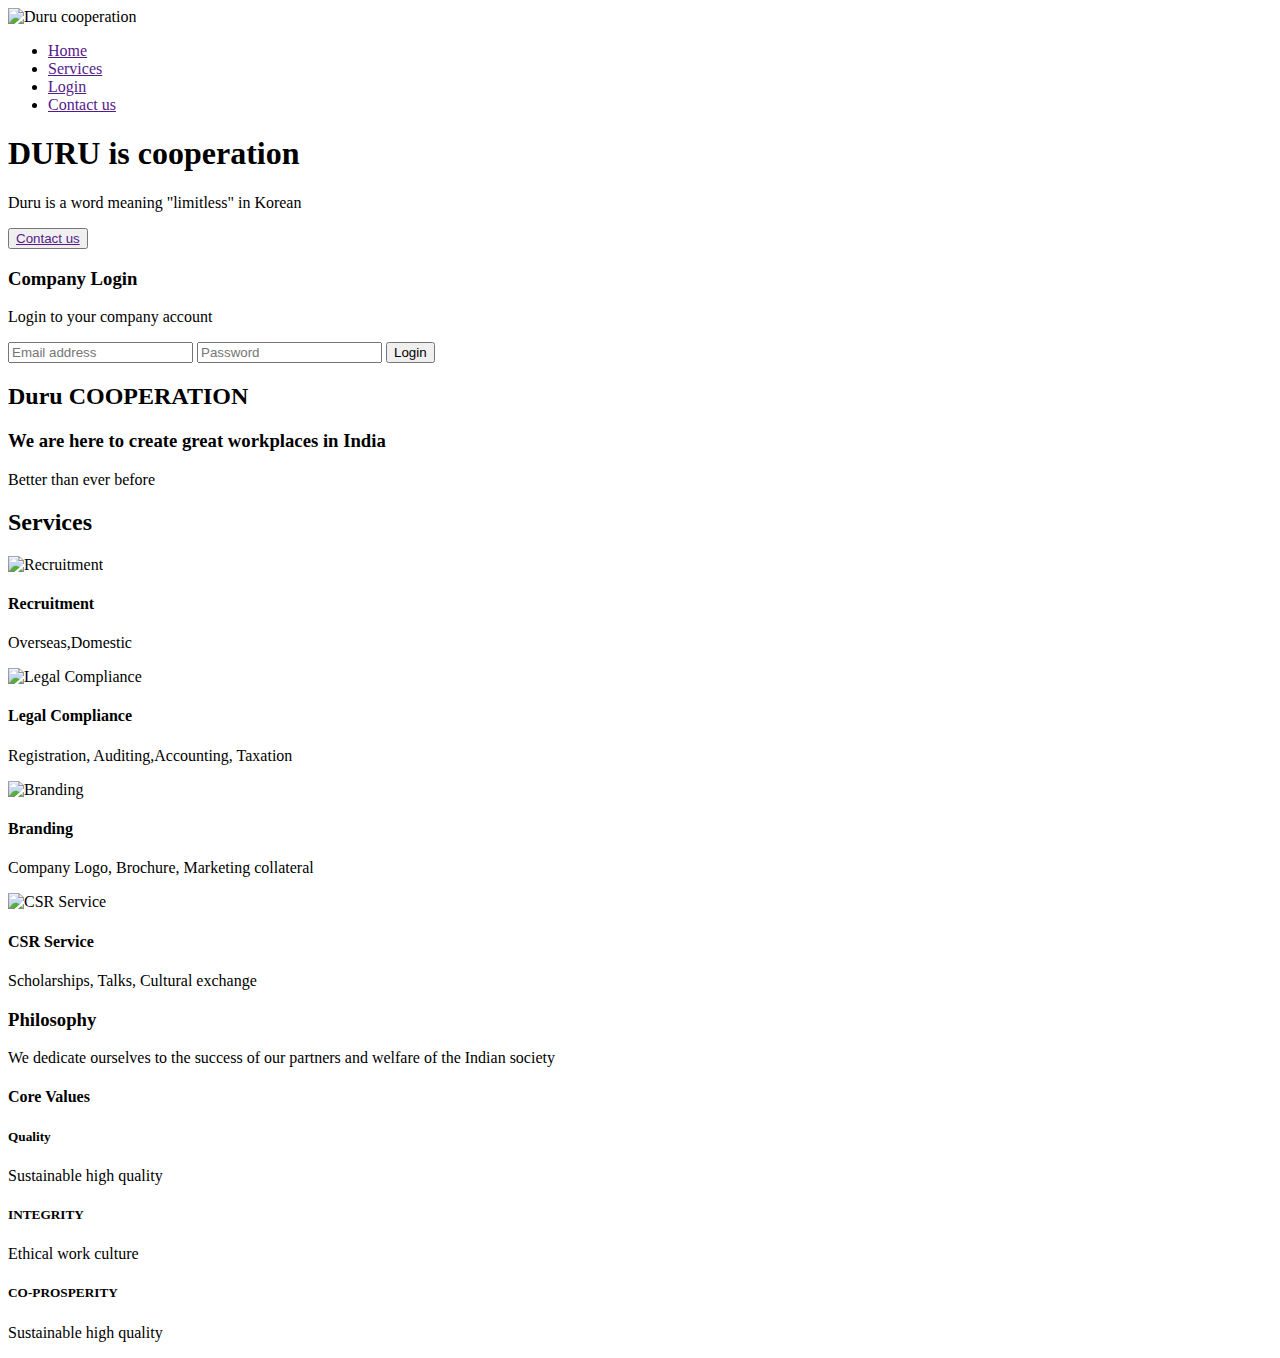
==== duru/index.html @ c289a993 "Update index.html" ====
<!DOCTYPE HTML>
<html>

<head>
    <title>DURU cooperation</title>
    <link rel="icon" href="images/dtalefavicon.png" type="image/png" sizes="16x16">
    <meta charset="utf-8" />
    <meta name="viewport" content="width=device-width, initial-scale=1" />
    <link rel="stylesheet" href="css/master.css" />
    <link rel="stylesheet" href="css/jquery.fullpage.css">
    
    <script src="https://ajax.googleapis.com/ajax/libs/jquery/3.2.1/jquery.min.js"></script>
    <script type="text/javascript" src="https://cdnjs.cloudflare.com/ajax/libs/fullPage.js/2.8.6/jquery.fullPage.min.js"></script>
    <link rel="stylesheet" href="https://cdnjs.cloudflare.com/ajax/libs/font-awesome/4.7.0/css/font-awesome.min.css">
    <script src="https://cdnjs.cloudflare.com/ajax/libs/wow/1.1.2/wow.min.js"></script>
    <script src="js/custom.js"></script>
    <script>
        $(document).ready(function () {
            $('#fullpage').fullpage({
                // scrollOverflow: true,
                // scrollBar: true,
                verticalCentered: true
            });
            $('.scroll-link').click(function (e) {
                $('body,html').animate({
                    scrollTop: $('#sec1').offset().top - 20
                }, 700);
            });
        });
    </script>


</head>

<body class="landingpage">

    <div class="main homepage_header">
        <!-- <div id="header" class="content"></div> -->
        <header class="header">
            <div>
                <img src="images/logo.png" alt="Duru cooperation">
            </div>
            <div class="menu">
                <ul>
                    <li>
                        <a href="">Home</a>
                    </li>
                    <li>
                        <a href="">Services</a>
                    </li>
                    <li>
                        <a href="">Login</a>
                    </li>
                    <li>
                        <a href="" class="contact_button">Contact us</a>
                    </li>
                </ul>
            </div>
        </header>
        <div id="fullpage">
            <section class="section section1">
                <div class="content">
                    <div class="container1">
                        <h1>
                            DURU
                            <span class="h1-span1">is</span>
                            <span class="h1-span2">cooperation</span>
                        </h1>
                        <p>
                            <span>Duru</span> is a word meaning
                            <span>"limitless"</span> in Korean</p>
                        <button class="contact-us">
                            <a href="">Contact us</a>
                        </button>
                    </div>
                    <div class="container2">
                        <form>
                            <h3>Company Login</h3>
                            <p>Login to your company account</p>
                            <input type="email" placeholder="Email address">
                            <input type="password" placeholder="Password">
                            <button class="button1">Login</button>
                        </form>
                    </div>
                </div>
            </section>
            <section class="section section2">
                <div class="content">
                    <div class="section2_container1">
                        <h2>
                            <span>Duru</span>
                            COOPERATION
                        </h2>

                    </div>
                    <div class="section2_container2">
                        <h3>
                            We are here to create great workplaces in India
                        </h3>
                        <p>Better than ever before</p>
                    </div>
                </div>
            </section>

            <section class="section section3">
                <div class="content">
                    <div class="section3_container1">
                        <h2>Services</h2>
                        <div class="service_cards">
                            <div class="card">
                                <img src="images/duru-recuritement.png" alt="Recruitment">
                                <h4>Recruitment</h4>
                                <p>Overseas,Domestic</p>
                            </div>
                            <div class="card">
                                <img src="images/duru-legal-compliance.png" alt="Legal Compliance">
                                <h4>Legal Compliance

                                </h4>

                                <p>Registration, Auditing,Accounting, Taxation</p>
                            </div>
                            <div class="card">
                                <img src="images/duru-branding.png" alt="Branding">
                                <h4>Branding</h4>

                                <p>Company Logo, Brochure, Marketing collateral</p>
                            </div>
                            <div class="card">
                                <img src="images/duru-csr.png" alt="CSR Service">
                                <h4>CSR Service</h4>
                                <p>Scholarships, Talks, Cultural exchange
                                </p>
                            </div>
                        </div>

                    </div>
                </div>
            </section>
            <section class="section section4">
                <div class="content">
                    <div class="section4_container1">
                        <h3>Philosophy</h3>
                        <p>
                            We dedicate ourselves to the
                            <span>success</span> of our partners and welfare of the
                            <span>Indian society</span>
                        </p>
                    </div>
                    <div class="section4_container2">
                        <h4>
                            Core Values
                        </h4>
                        <h5>Quality</h5>
                        <p>
                            Sustainable high quality
                        </p>
                        <h5>INTEGRITY</h5>
                        <p>
                            Ethical work culture
                        </p>
                        <h5>CO-PROSPERITY</h5>
                        <p>
                            Sustainable high quality
                        </p>
                    </div>
                </div>
            </section>
            <!-- <section class="section section5">
                <div class="content">
                    <div class="section5_container1">
                    </div>
                    <div class="section5_container1">
                    </div>
                </div>

            </section> -->
        </div>
    </div>


    <link rel="stylesheet" href="https://use.fontawesome.com/releases/v5.1.0/css/all.css" >



</body>

</html>
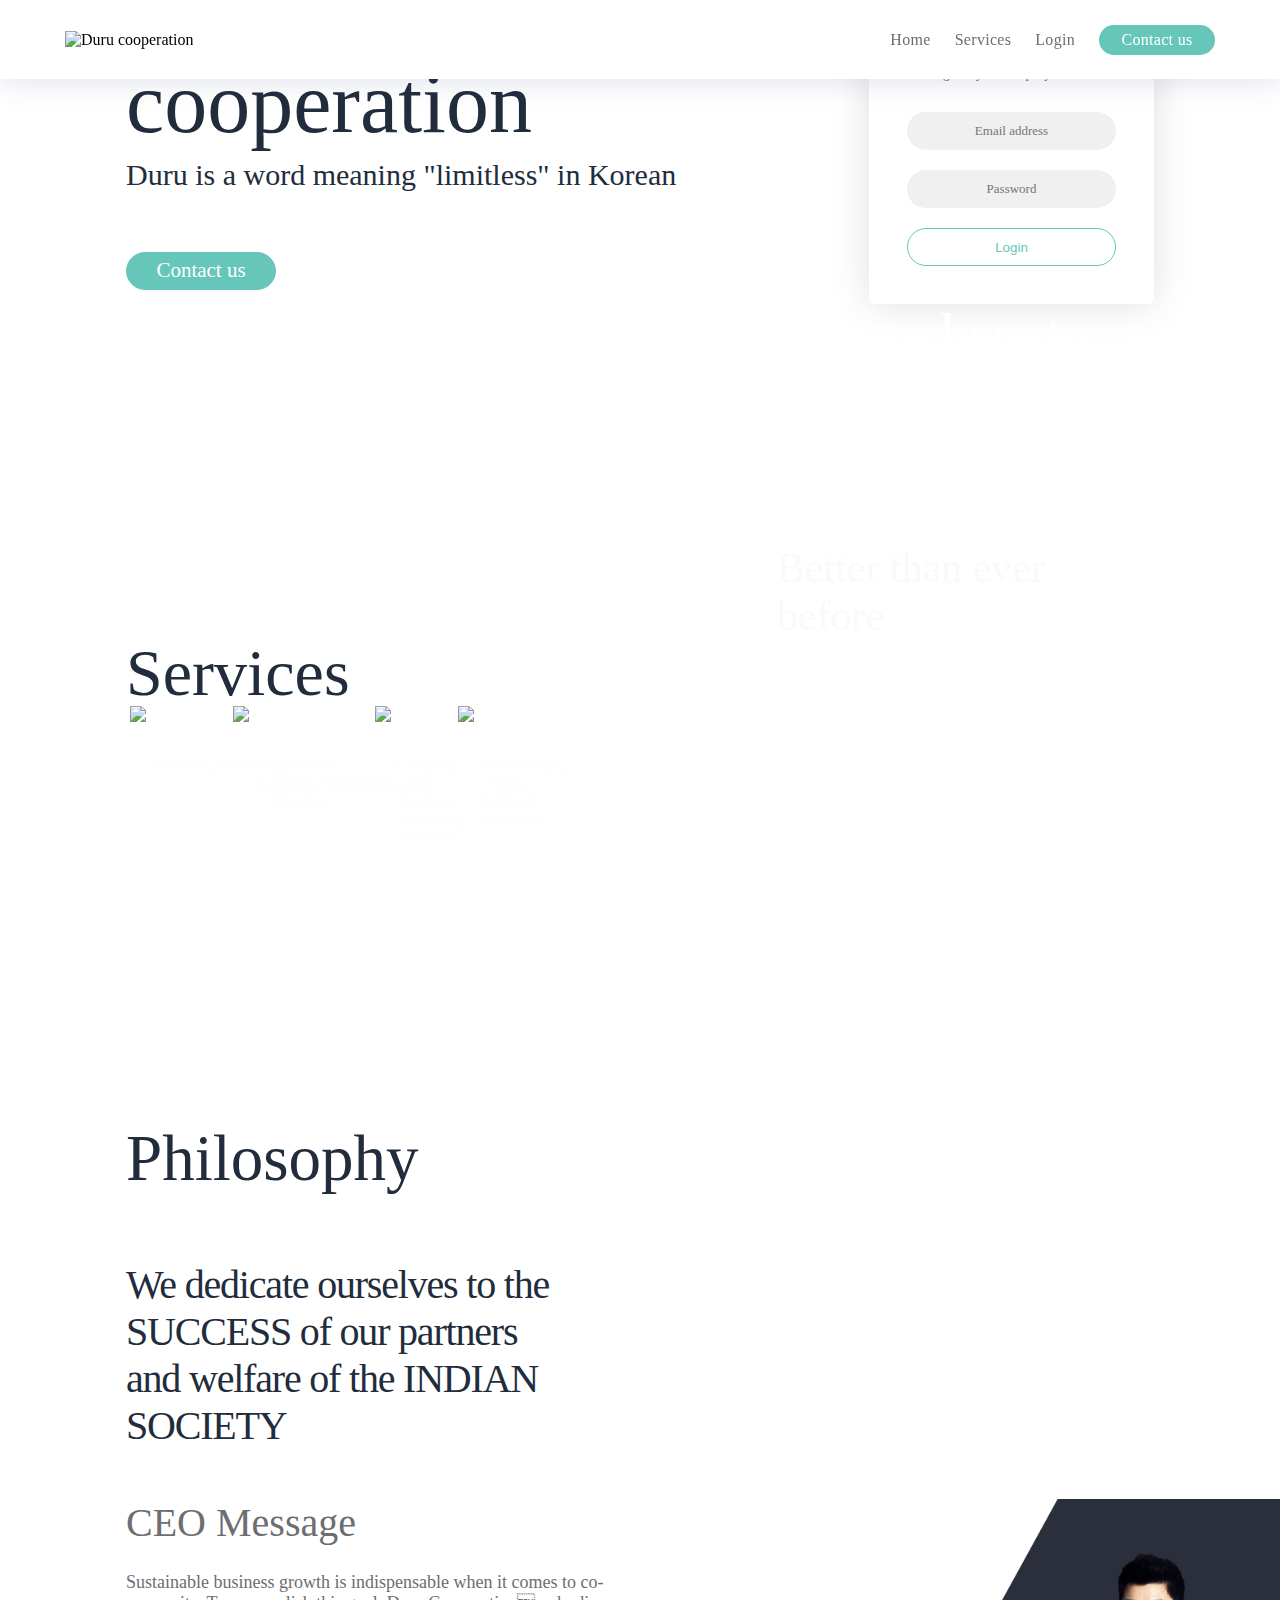
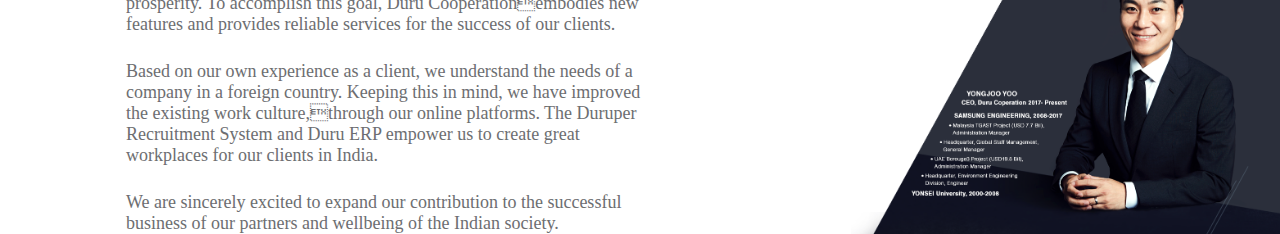
==== commit 6781166c: "Add files via upload" ====
--- a/duru/index.html
+++ b/duru/index.html
@@ -8,7 +8,7 @@
     <meta name="viewport" content="width=device-width, initial-scale=1" />
     <link rel="stylesheet" href="css/master.css" />
     <link rel="stylesheet" href="css/jquery.fullpage.css">
-    
+
     <script src="https://ajax.googleapis.com/ajax/libs/jquery/3.2.1/jquery.min.js"></script>
     <script type="text/javascript" src="https://cdnjs.cloudflare.com/ajax/libs/fullPage.js/2.8.6/jquery.fullPage.min.js"></script>
     <link rel="stylesheet" href="https://cdnjs.cloudflare.com/ajax/libs/font-awesome/4.7.0/css/font-awesome.min.css">
@@ -46,7 +46,7 @@
                         <a href="">Home</a>
                     </li>
                     <li>
-                        <a href="">Services</a>
+                        <a href="services.html">Services</a>
                     </li>
                     <li>
                         <a href="">Login</a>
@@ -166,23 +166,110 @@
                     </div>
                 </div>
             </section>
-            <!-- <section class="section section5">
+            <section class="section section5">
                 <div class="content">
                     <div class="section5_container1">
-                    </div>
-                    <div class="section5_container1">
-                    </div>
-                </div>
-
-            </section> -->
+                        <h3>CEO Message</h3>
+                        <p> Sustainable business growth is indispensable when it comes to co-prosperity. To accomplish this goal,
+                            Duru Cooperationembodies new features and provides reliable services for the success of our
+                            clients.
+                        </p>
+                        <p> Based on our own experience as a client, we understand the needs of a company in a foreign country.
+                            Keeping this in mind, we have improved the existing work culture,through our online platforms.
+                            The Duruper Recruitment System and Duru ERP empower us to create great workplaces for our clients
+                            in India.
+                        </p>
+                        <p> We are sincerely excited to expand our contribution to the successful business of our partners and
+                            wellbeing of the Indian society.
+                        </p>
+
+
+                    </div>
+                    <div class="section5_container2">
+                    </div>
+                </div>
+
+            </section>
         </div>
     </div>
 
 
-    <link rel="stylesheet" href="https://use.fontawesome.com/releases/v5.1.0/css/all.css" >
-
+    <link rel="stylesheet" href="https://cdnjs.cloudflare.com/ajax/libs/font-awesome/4.7.0/css/font-awesome.min.css">
+    <script src="https://maps.googleapis.com/maps/api/js?key=AIzaSyDQG86PLLfQqtZV2vfXurB9UpuPeDK7f5o"></script>
+
+    <script>
+        google.maps.event.addDomListener(window, 'load', init);
+
+        function init() {
+            var mapOptions = {
+                zoom: 14,
+                scrollwheel: false,
+                draggable: false,
+
+                center: new google.maps.LatLng(12.91221384, 77.6306088), // Plash
+
+
+                styles: [{
+                    "featureType": "all",
+                    "elementType": "all",
+                    "stylers": [{
+                        "hue": "#ff0000"
+                    }, {
+                        "saturation": -100
+                    }, {
+                        "lightness": -30
+                    }]
+                }, {
+                    "featureType": "all",
+                    "elementType": "labels.text.fill",
+                    "stylers": [{
+                        "color": "#ffffff"
+                    }]
+                }, {
+                    "featureType": "all",
+                    "elementType": "labels.text.stroke",
+                    "stylers": [{
+                        "color": "#353535"
+                    }]
+                }, {
+                    "featureType": "landscape",
+                    "elementType": "geometry",
+                    "stylers": [{
+                        "color": "#656565"
+                    }]
+                }, {
+                    "featureType": "poi",
+                    "elementType": "geometry.fill",
+                    "stylers": [{
+                        "color": "#505050"
+                    }]
+                }, {
+                    "featureType": "poi",
+                    "elementType": "geometry.stroke",
+                    "stylers": [{
+                        "color": "#808080"
+                    }]
+                }, {
+                    "featureType": "road",
+                    "elementType": "geometry",
+                    "stylers": [{
+                        "color": "#454545"
+                    }]
+                }]
+            };
+
+            var mapElement = document.getElementsByClassName('contact-map')[0];
+
+            var map = new google.maps.Map(mapElement, mapOptions);
+            var marker = new google.maps.Marker({
+                position: new google.maps.LatLng(12.9297657, 77.6306088),
+                map: map,
+                title: 'Plash'
+            });
+        }
+    </script>
 
 
 </body>
 
-</html>
+</html>--- a/duru/css/master.css
+++ b/duru/css/master.css
@@ -0,0 +1,868 @@
+html,
+body {
+    margin: 0;
+    font-size: 16px;
+    padding: 0;
+    width: 100%;
+    height: 100%;
+}
+@font-face {
+    font-family:HelveticaLTStd-Bold;
+    src: url(../fonts/HelveticaLTStd-Bold.otf)
+}
+@font-face {
+    font-family:HelveticaLTStd-Light;
+    src: url(../fonts/HelveticaLTStd-Light.otf)
+}
+@font-face {
+    font-family:HelveticaLTStd-LightCond;
+    src: url(../fonts/HelveticaLTStd-LightCond.otf)
+}
+@font-face {
+    font-family:HelveticaLTStd-Roman;
+    src: url(../fonts/HelveticaLTStd-Roman.otf)
+}
+@font-face {
+    font-family:HelveticaLTStd-Comp;
+    src: url(../fonts/HelveticaLTStd-Comp.otf)
+}
+@font-face {
+    font-family:HelveticaLTStd-Cond;
+    src: url(../fonts/HelveticaLTStd-Cond.otf)
+}
+@font-face {
+    font-family:HelveticaLTStd-BlkCond;
+    src: url(../fonts/HelveticaLTStd-BlkCond.otf)
+}
+
+
+
+h1,h2,h3,h4,h5,h6,p{
+    margin:0;
+    font-weight: inherit;
+}
+
+*,
+*:before,
+*:after {
+    box-sizing: border-box;
+}
+
+a {
+    text-decoration: none;
+    color: inherit;
+    cursor: pointer;
+}
+
+ul {
+    list-style-type: none;
+}
+
+.header {
+    position: fixed;
+    background-color: #ffffff;
+    width: 100%;
+    height: 79px;
+    box-shadow: 0 0 30px 0 rgba(74, 85, 137, 0.2);
+    display: flex;
+    display: -webkit-flex;
+    justify-content: space-between;
+    align-items: center;
+    padding: 0 65px;
+    z-index: 1;
+}
+
+.menu ul {
+    display: flex;
+    display: -webkit-flex;
+    font-family:HelveticaLTStd-Bold;
+}
+
+.menu ul li {
+    font-size: 16px;
+    line-height: 30px;
+    letter-spacing: 0.3px;
+    color: #6d6e71;
+    margin-left: 24px;
+}
+
+.contact_button {
+    width: 116px;
+    height: 30px;
+    background-color: #66c6b9;
+    border-radius: 15px;
+    display: block;
+    text-align: center;
+    line-height: 30px;
+    color: #ffffff;
+}
+
+.section1 {
+    background: url(../images/duru-bgnd.png);
+    background-size: 80%;
+    background-position: 0% 10%;
+    background-repeat: no-repeat;
+    /* padding-top: 80px; */
+}
+.container1 h1{
+    color:#212c3c;
+    font-size: 86px;
+    font-family:HelveticaLTStd-Bold;
+    line-height: 0.8;
+}
+.h1-span1{
+    font-size: 60px;
+    color:#212c3c;
+    font-family: HelveticaLTStd-Light;
+}
+.h1-span2{
+    display: block;
+}
+.container1 p{
+    font-family: HelveticaLTStd-Light;
+    color:#212c3c;
+    font-size: 30px;
+    margin-top: 20px;
+}
+.container1 p span{
+    font-family:HelveticaLTStd-Bold;
+}
+.container2 {
+    width: 285px;
+    padding: 38px;
+    box-shadow: 0 0 38px 0 rgba(0, 0, 0, 0.13);
+    text-align: center;
+    border-radius: 6px;
+}
+
+.container2 form h3 {
+    font-size: 16px;
+    font-family:HelveticaLTStd-Bold;
+
+  color: #6d6e71;
+}
+
+.container2 form p {
+    margin-top: 10px;
+    margin-bottom:30px;
+    font-size: 13px;
+    font-family: HelveticaLTStd-Light;
+  
+    color: #6d6e71;
+}
+
+  
+.container2 form input {
+    font-family: HelveticaLTStd-Light;
+    width: 100%;
+    height: 38px;
+    border-radius: 19px;
+    text-align: center;
+    color: #939598;
+    font-size: 13px;
+    background-color: #f0f0f0;
+    border: none;
+    outline: none;
+    margin-bottom: 20px;
+}
+.button1{
+    width: 100%;
+    height: 38px;
+    border-radius: 19px;
+    color:#66c6b9;
+    background:#ffffff;
+    border: solid 1px #66c6b9;
+}
+.content{
+    width: calc(100% - 252px);
+    margin: 0 auto;
+    display: flex;
+    display: -webkit-flex;
+    justify-content: space-between;
+}
+.contact-us{
+    width: 150px;
+    height: 38px;
+    border-radius: 19px;
+    color:#ffffff;
+    background:#66c6b9;
+    border: solid 1px #66c6b9;
+    font-family:HelveticaLTStd-Bold;
+    font-size: 21px;
+    margin-top: 60px;
+}
+.section2{
+    background: url(../images/duru-workplace.png);
+    background-size: cover;
+    /* background-position: center; */
+    background-repeat: no-repeat;
+}
+.section2_container1 h2{
+    font-family:HelveticaLTStd-Bold;
+    color:#ffffff;
+    font-size: 70px;
+    letter-spacing: -1.4px;
+    line-height: 1;
+    padding-top: 40px;
+
+}
+.section2_container1 h2 span{
+    font-family:HelveticaLTStd-Light;
+   display: block;
+
+
+}
+.section2_container2{
+    padding-left: 180px;
+}
+.section2_container2 h3{
+    font-family:HelveticaLTStd-Bold;
+    letter-spacing: -2.6px;
+    color:#ffffff;
+    line-height: 1;
+    font-size: 60px;
+}
+.section3_container1 h2{
+    font-family:HelveticaLTStd-Bold;
+
+    color:#212c3c;
+    line-height: 1;
+    font-size: 66px;
+   
+}
+.section2_container2 p {
+    font-family:HelveticaLTStd-Light;
+    font-size: 42px;
+    color: #fafafa;
+  }
+  .service_cards{
+      display: flex;
+  }
+  .card{
+    max-width:290px;
+    height: 420px;
+    position: relative;
+    margin: 0 4px;
+    color:#ffffff;
+  }
+  .card img{
+    width:100%;
+    height: 420px;
+    object-fit: contain;
+    
+  }
+  .card h4{
+      position: absolute;
+      top:20px;
+      font-size: 24px;
+      font-family:HelveticaLTStd-Bold;
+      letter-spacing: 0.6px;
+      text-align: center;
+      width: 100%;
+      
+  }
+  .card p{
+    font-family:HelveticaLTStd-Light;
+    position: absolute;
+    text-align: center;
+    top:50px;
+    color: #fefefe;
+   
+    width: 100%;
+    padding: 0 22px;
+}
+.section4 {
+    background: url(../images/philosophy.png);
+    background-size: cover;
+    background-position: right;
+    background-repeat: no-repeat;
+}
+.section4_container1 h3{
+    font-family:HelveticaLTStd-Bold;
+    font-size: 65px;
+    line-height: 1;
+   
+    text-align: left;
+    color: #212c3c;
+}
+.section4_container1 p{
+    font-family: HelveticaLTStd-Light;
+    letter-spacing: -1.2px;
+    text-align: left;
+    color: #212c3c;
+    margin-top: 70px;
+    font-size: 40px;
+    width: 425px;
+}
+.section4_container1 p span{
+    font-family:HelveticaLTStd-Bold;
+    text-transform: uppercase;
+}
+.section4_container2 h4{
+    font-family:HelveticaLTStd-Bold;
+    font-size: 65px;
+ 
+    line-height: 1;
+  
+    text-align: right;
+    color: #ffffff;
+}
+.section4_container2 h5{
+    font-family:HelveticaLTStd-Bold;
+    font-size: 42px;
+  
+    line-height:1;
+  
+    text-align: right;
+    color: #ffffff;
+    margin-top: 28px;
+}
+.section4_container2 p{
+   
+    font-size: 26px;
+    font-family: HelveticaLTStd-Light;
+    line-height: 1.26;
+    letter-spacing: 0.5px;
+    text-align: right;
+    color: #ffffff;
+}
+.section5{
+    background: url(../images/duru-ceo-msg.png);
+    background-size: contain;
+    background-position: right;
+    background-repeat: no-repeat;
+}
+.section5_container1{
+    width: 524px;;
+}
+.section5_container1 h3{
+  
+    font-family: HelveticaLTStd-Light;
+    font-size: 40px;
+    text-align: left;
+    color: #6d6e71;
+}
+.section5_container1 p{
+    margin-top: 26px;
+    font-family: HelveticaLTStd-Light;
+    font-size: 18px;
+  
+    text-align: left;
+    color: #6d6e71;
+}
+.service_section1{
+    background: url(../images/duru-bgnd.png);
+    background-size: 80%;
+    background-position: 0% 10%;
+    background-repeat: no-repeat;
+}
+.service_section1 .content{
+    align-items: center;
+}
+.service_container1{
+    width: 500px;
+}
+.service_container1 h1{
+    font-family:HelveticaLTStd-Bold;
+    font-size: 88px;
+    letter-spacing: 0.9px;
+    text-align: left;
+    color: #212c3c;
+    line-height: 1;
+}
+.service_container1 h1 span{
+    font-family: HelveticaLTStd-Light;
+    display: block;
+}
+.service_container1 p{
+   
+    font-family: HelveticaLTStd-Light;
+    font-size: 36px;
+    text-align: left;
+    color: #212c3c;
+    margin-top: 15px;
+}
+.service_container2 img {
+    width: 311px;
+    
+    object-fit: contain;
+  }
+  .service_section2{
+    background: url(../images/duru-ctq.png);
+    background-size: 80%;
+    background-position: 0% 10%;
+    background-repeat: no-repeat;
+  }
+  .service_section2 .content{
+      justify-content:flex-end;
+  }
+  .service_section2_container1{
+  width: 51%;
+  }
+  .service_section2_container1 h2{
+    font-family:HelveticaLTStd-Bold;
+    font-size: 66px;
+    text-align: right;
+    color: #212c3c;
+    padding-top: 20px;
+  }
+  .service_section2_container1 h2 span{
+    font-family: HelveticaLTStd-Light;
+    font-size: 36px;
+    display: block;
+  }
+  .service_section2_container1-para1 {
+  
+    font-family:HelveticaLTStd-LightCond;
+    font-size: 32px;
+     text-align: right;
+    color: #212c3c;
+    margin-top: 50px;
+  }
+  .service_section2_container1-para2{
+  
+    font-family:HelveticaLTStd-Roman;
+    font-size: 46px;
+     text-align: right;
+    color: #212c3c;
+    padding-right: 15px;
+  }
+
+  .service_section2_container1-para3{
+    font-family:HelveticaLTStd-Bold;
+    font-size: 62px;
+    text-align: left;
+    color: #6d6e71;
+  }
+  .service_section2_container1-para3 span{
+    
+    font-family: HelveticaLTStd-Roman;
+    font-size: 32px;
+    text-align: center;
+    color: #212c3c;
+    height: 60px;
+    position: absolute;
+    margin-left: 10px;
+  }
+  .service_section2_container1-para4{
+   
+    font-family: HelveticaLTStd-Light;
+    font-size: 50px;
+     text-align: left;
+    color: #212c3c;
+  }
+
+  .service_section2_container1-para4 span{
+    font-family:HelveticaLTStd-Bold;
+    font-size: 32px;
+    
+    text-align: left;
+    color: #6d6e71;
+  }
+  .service_section2_container1-para5{
+    font-family:HelveticaLTStd-Bold;
+    font-size: 24px;
+     text-align: right;
+    color: #212c3c;
+    margin-right: 80px;
+  }
+  .start-hiring-button{
+    width: 208px;
+    height: 36px;
+    background-color: #ffffff;
+    border: solid 1px #66c6b9;
+    font-family:HelveticaLTStd-Bold;
+    font-size: 12px;
+     text-align: center;
+    color: #66c6b9;
+    border-radius: 18px;    
+    margin-top: 50px;
+    float: right;
+  }
+  .service_section3{
+    background: url(../images/philosophy.png);
+    background-size: cover;
+    background-position: right;
+    background-repeat: no-repeat;
+
+  }
+  .service_section3_container1 h2{
+    font-family:HelveticaLTStd-Bold;
+    font-size: 60px;
+margin-top: 40px;
+    text-align: left;
+    color: #212c3c;
+  }
+  .service_section3_container1 h2 img{
+    height: 46px;
+    vertical-align: middle;
+}    
+  .service_section3_container1 p{
+    font-size: 36px;
+   letter-spacing: -0.8px;
+    color: #212c3c;
+    font-family:HelveticaLTStd-Bold;
+    width: 82%;
+    margin-top: 90px;
+  }
+ .service_section3_container1 .span1{
+    font-size: 22px;
+    font-family: HelveticaLTStd-Light;
+  }
+  .service_section3_container1 .span2{
+    font-size: 32px;
+    font-family: HelveticaLTStd-Light;
+    display: block;
+   
+  }
+  .service_section3_container1 .span3{
+    font-size: 22px;
+    font-family: HelveticaLTStd-Light;
+    display: block;
+    margin: 12px 0;
+  }
+  .service_section3_container2{
+      width: 48%;
+  }
+  .service_section3_container2 img{
+    width: 660px;
+    margin-top: 150px;
+    margin-left: -100px;
+  }
+  .service_section4{
+    background: url(../images/ipa.png);
+    background-size: cover;
+    background-position: right;
+    background-repeat: no-repeat;
+
+  }
+  .service_section4_b{
+    display: flex;
+    width: 100%;
+    justify-content: space-around;
+  }
+  .service_section4_a{
+      width:100%;
+  }
+  .service_section4_subcontainer1{
+     width: 330px;
+      display: flex;
+      margin-top: 50px;
+  }
+  .service_section4_div{
+      margin-left: 15px;
+  }
+  .service_section4_subcontainer1 h4 {
+    font-family:HelveticaLTStd-Bold;
+    font-size: 22px;
+   color: #222c3c;
+  }
+  .service_section4_subcontainer1 p{
+    font-family: HelveticaLTStd-Roman;
+    font-size: 16px;
+    color: #222c3c;
+    }
+  .service_section4 h2{
+    font-family:HelveticaLTStd-Bold;
+    font-size: 66px;
+    width: 100%;
+    color: #222c3c;
+  }
+  .service_section4_subcontainer2 h4{
+    font-family:HelveticaLTStd-Bold;
+    font-size: 22px;
+    color: #222c3c;
+  }
+  .service_section4_subcontainer2 p{
+    font-family: HelveticaLTStd-Roman;
+    font-size: 22px;
+    color: #222c3c;
+  }
+  .service_section4_subcontainer2{
+      margin-top: 100px;
+      width: 330px;
+      text-align: center;
+  }
+  .service_section5{
+    background: url(../images/duru-benefits.png);
+    background-size: 90%;
+    background-position: 0%;
+    background-repeat: no-repeat;
+  }
+  .para1{
+    font-family: HelveticaLTStd-Light;
+    font-size: 34px;
+    letter-spacing: -1.4px;
+    text-align: left;
+    color: #222c3c;
+  }
+  .para2{
+    font-family:HelveticaLTStd-Bold;
+    font-size: 40px;
+    letter-spacing: -1.6px;
+    text-align: center;
+    color: #6d6e71;
+    float: right;
+  }
+  .para3{
+      clear: both;
+    font-family: HelveticaLTStd-Light;
+    font-size: 30px;
+    letter-spacing: -1.2px;
+    text-align: left;
+    color: #222c3c;
+  }
+  .para4 {
+    font-family:HelveticaLTStd-Comp;
+    font-size: 36px;
+    text-align: right;
+    color: #222c3c;
+  }
+  .para4 span{
+    font-family:HelveticaLTStd-Cond;
+    font-size: 26px;
+    font-weight: bold;
+  margin-right: 25px;
+    letter-spacing: -1.6px;
+    text-align: center;
+    color: #222c3c;
+  }
+  .para5{
+    display: flex;
+  }
+  .para5_span1{
+    font-family: HelveticaLTStd-Light;
+    font-size: 38px;
+    text-align: center;
+    color: #6d6e71;
+    display: inline-block;
+    width: 50%;
+    line-height: 1;
+    margin-top: 12px;
+  }
+  .para5_span2{
+    font-family: HelveticaLTStd-Light;
+    font-size: 22px;
+     text-align: center;
+    color: #222c3c;
+    display: inline-block;
+    width: 50%;
+  }
+  .para6 {
+    font-family: HelveticaLTStd-BlkCond;
+    font-size: 30px;
+    text-align: center;
+    color: #222c3c;
+    line-height: 1;
+    float: right;
+    margin-top: -25px;
+  }
+  .service_section5_container1,.service_section5_container2{
+      width: 50%;
+  }
+  .clearfix{
+      clear: both;
+  }
+  .service_section5_container1 h2 {
+    font-family:HelveticaLTStd-Bold;
+    font-size: 66px;
+    line-height: 1;
+    text-align: left;
+    color: #ffffff;
+  }
+  .service_section5_container1 h2 span {
+    font-size: 88px;
+    line-height: 1;
+  }
+  .service_section6{
+    background: url(../images/legal.png);
+    background-size: 100%;
+    background-position: 0%;
+    background-repeat: no-repeat;
+  }
+  .service_section6_container1{
+      width: 55%;
+  }
+  .service_section6_container1 h3{
+    font-family:HelveticaLTStd-Bold;
+    font-size: 66px;
+    line-height: 1;
+    color: #222c3c;
+    width: 80%;
+    margin-top: 70px;
+  }
+  .service_section6_para1{
+    font-family: HelveticaLTStd-Light;
+    font-size: 24px;
+    text-align: left;
+    color: #222c3c;
+    margin-top: 10px;
+    margin-bottom: 25px;
+    width: 85%;
+  }
+  .service_section6_para2,.service_section6_para3,.service_section6_para4,.service_section6_para5,.service_section6_para6{
+    font-family:HelveticaLTStd-Bold;
+    font-size: 34px;
+    text-align: right;
+    color: #455874;
+  }
+  .service_section6_para2{
+    padding-right: 100px;
+  }
+  .service_section6_para3{
+    padding-right: 75px;
+}
+.service_section6_para4{
+    padding-right: 45px;
+    
+}
+.service_section6_para5{
+    padding-right: 20px;
+  
+
+}
+.service_section6_para6{
+    padding-right: 0px;
+}
+.avail-services{
+    width: 208px;
+    height: 36px;
+    background-color: #ffffff;
+    border: solid 1px #66c6b9;
+    font-family: HelveticaLTStd-Bold;
+    font-size: 12px;
+    text-align: center;
+    color: #66c6b9;
+    border-radius: 18px;
+    margin-top: 50px;
+    float: right;
+    margin-right: -40px;
+
+}
+button{
+    outline: none;
+}
+.service_section4_subcontainer4{
+    width: 510px;
+    display: flex;
+    margin-top: 50px;
+}
+.service_section4_subcontainer4 h4 {
+    font-family:HelveticaLTStd-Bold;
+    font-size: 22px;
+   color: #222c3c;
+  }
+  .service_section4_subcontainer4 p{
+    font-family: HelveticaLTStd-Roman;
+    font-size: 16px;
+    color: #222c3c;
+    }
+    .service_section7{
+        background: url(../images/branding.png);
+        background-size: 100%;
+        background-position: 0%;
+        background-repeat: no-repeat; 
+    }
+    .service_section7_container1{
+        width: 50%;
+    }
+    .service_section7_container2{
+        width: 50%;
+    }
+    .service_section7_container2 h3{
+        font-family:HelveticaLTStd-Bold;
+        font-size: 66px;
+        text-align: left;
+        color: #212c3c;
+        padding-left: 100px;
+    }
+    .service_section7_para1{
+      
+  font-size: 24px;
+  font-family: HelveticaLTStd-Light;
+  text-align: left;
+  color: #222c3c;
+  padding-left: 80px;
+  margin-top: 24px;
+  margin-bottom: 70px;
+    }
+    .service_section7_para2,.service_section7_para3,.service_section7_para4,.service_section7_para5{
+        font-family:HelveticaLTStd-Bold;
+  font-size: 40px;
+  text-align: left;
+  color: #455874;
+    }
+    .service_section7_para2{
+        padding-left: 45px;
+    }
+    .service_section7_para3{
+        padding-left: 30px;
+    }
+    .service_section7_para4{
+        padding-left: 15px;
+    }
+    .service_section7_para5{
+        padding-left: 0px;
+    }
+    .create_new{
+        width: 208px;
+        height: 36px;
+        background-color: #ffffff;
+        border: solid 1px #66c6b9;
+        font-family: HelveticaLTStd-Bold;
+        font-size: 12px;
+        text-align: center;
+        color: #66c6b9;
+        border-radius: 18px;
+        margin-top: 50px;
+        float: left;
+        margin-left: -40px;
+    }
+    .service_section8{
+        background: url(../images/csr.png);
+        background-size: 100%;
+        background-position: 0%;
+        background-repeat: no-repeat; 
+    }
+    .service_section7_container1 h3{
+        font-family: HelveticaLTStd-Bold;
+  font-size: 66px;
+ 
+  text-align: left;
+  color: #212c3c;
+    }
+    .service_section7_container1 h4{
+    font-family: HelveticaLTStd-Light;
+  font-size: 32px;
+   text-align: left;
+  color: #1e2633;
+  margin-top: 20px;
+    }
+    .service_section7_container1 p{
+        font-family: HelveticaLTStd-Light;
+        font-size: 18px;
+        text-align: left;
+        color: #1e2633;
+        margin-top: 60px;
+    }
+    .service_section7_container1 p span{
+        font-family: HelveticaLTStd-Bold;
+        display: block;
+    }
+    .contribute{
+        width: 208px;
+        height: 36px;
+        background-color: #ffffff;
+        border: solid 1px #66c6b9;
+        font-family: HelveticaLTStd-Bold;
+        font-size: 12px;
+        text-align: center;
+        color: #66c6b9;
+        border-radius: 18px;
+        margin-top: 40px;
+        float: left;
+      
+    }
+    .service_section9 h3{
+        
+    }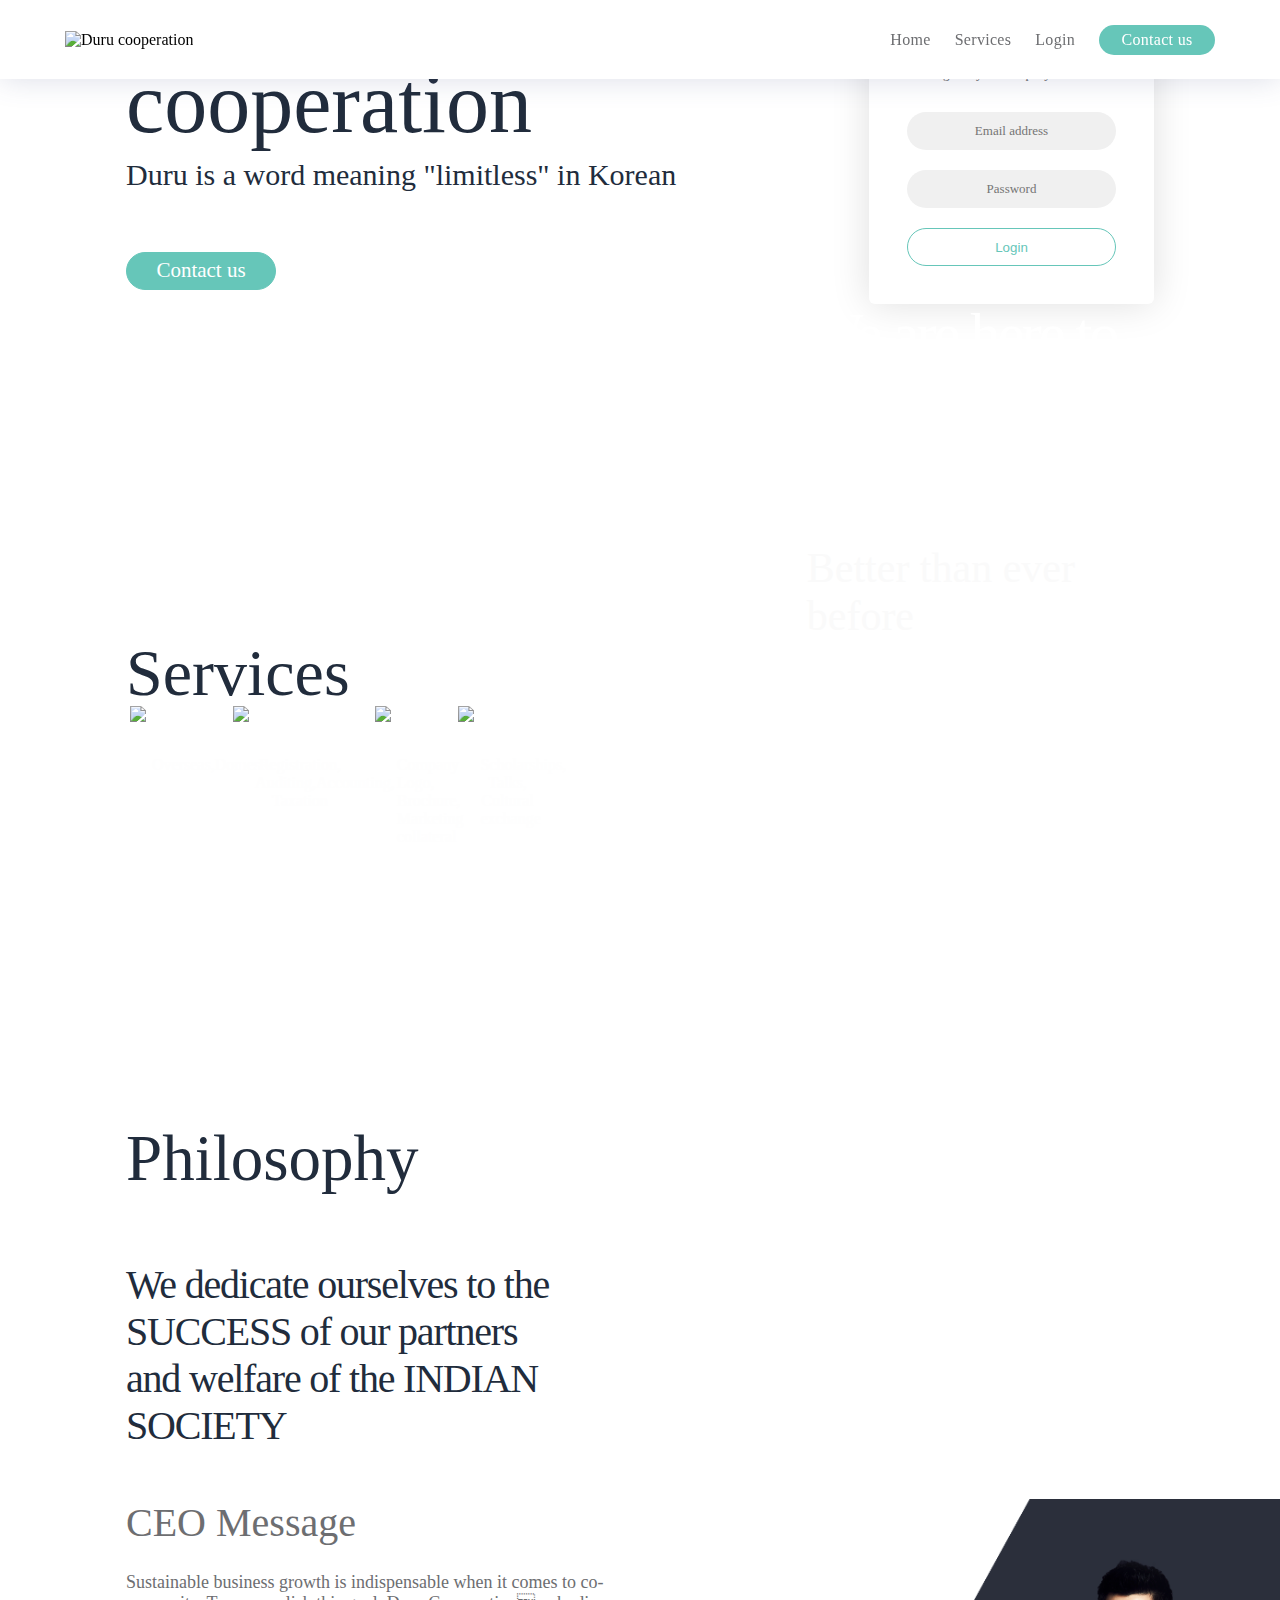
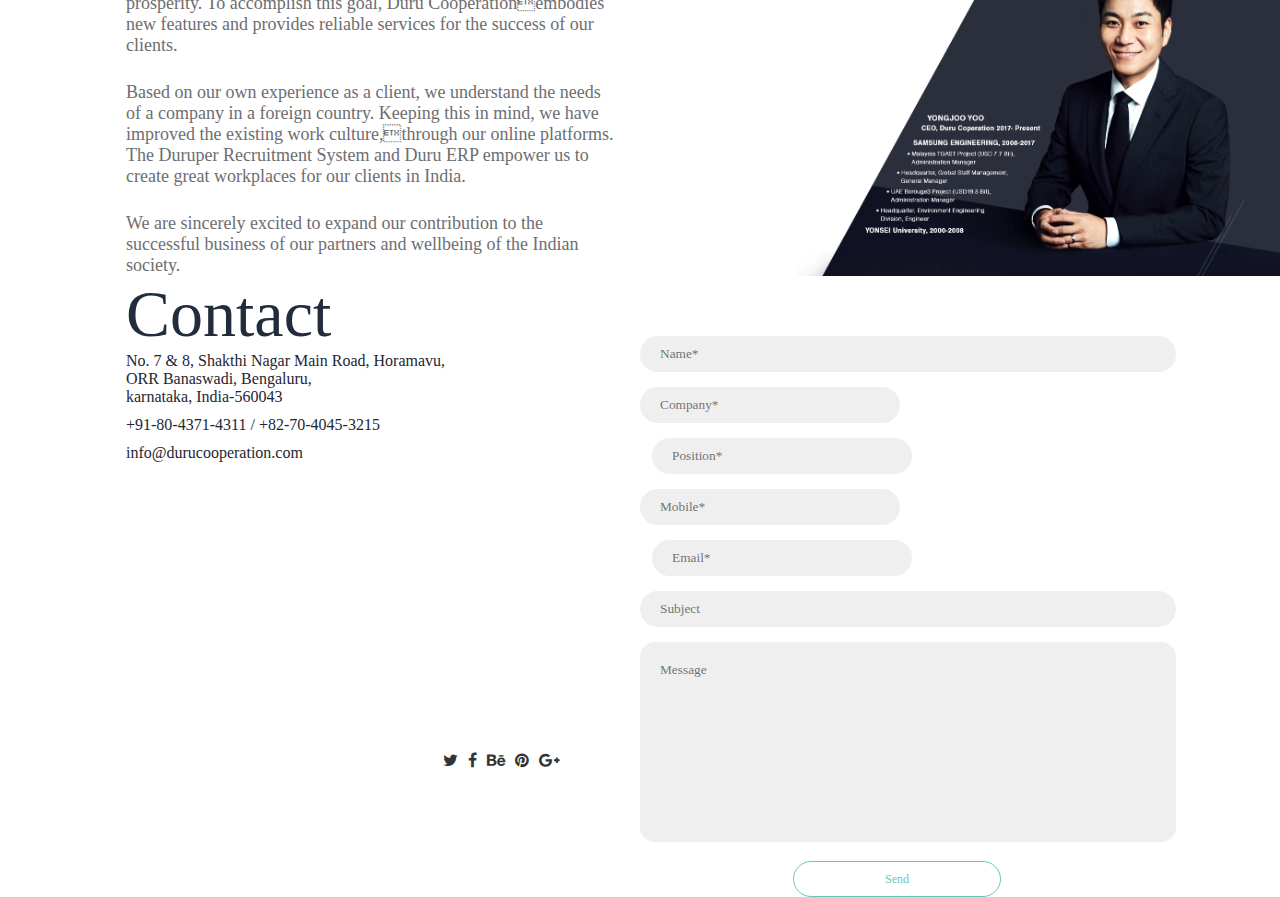
==== commit 7bb0ccbb: "Add files via upload" ====
--- a/duru/index.html
+++ b/duru/index.html
@@ -13,7 +13,8 @@
     <script type="text/javascript" src="https://cdnjs.cloudflare.com/ajax/libs/fullPage.js/2.8.6/jquery.fullPage.min.js"></script>
     <link rel="stylesheet" href="https://cdnjs.cloudflare.com/ajax/libs/font-awesome/4.7.0/css/font-awesome.min.css">
     <script src="https://cdnjs.cloudflare.com/ajax/libs/wow/1.1.2/wow.min.js"></script>
-    <script src="js/custom.js"></script>
+   
+
     <script>
         $(document).ready(function () {
             $('#fullpage').fullpage({
@@ -190,6 +191,47 @@
                 </div>
 
             </section>
+            <section class="section section6">
+                    <div class="content">
+                        <div class="section6_container1">
+                            <h3>Contact</h3>
+                            <div>
+                                   
+                                <p>   No. 7 & 8, Shakthi Nagar Main Road, Horamavu,<br> ORR Banaswadi, Bengaluru,<br> karnataka, India-560043</p>
+                            </div>
+                            <div><p>
+                                    
+                                <a href="">+91-80-4371-4311</a> / <a href="">+82-70-4045-3215</a>
+                            </p>
+                            </div>
+                            <div><p>
+                                  
+                                    <a href="mailto:info@durucooperation.com">info@durucooperation.com</a></p>
+                                </div>
+                                <div class="contact-map">
+                                    </div>
+                            <div class="social-icons">
+                                   <a href=""> <i class="fa fa-twitter " aria-hidden="true"></i></a>
+                                   <a href=""> <i class="fa fa-facebook " aria-hidden="true"></i></a>
+                                   <a href=""><i class="fa fa-behance " aria-hidden="true"></i></a>
+                                   <a href="">  <i class="fa fa-pinterest" aria-hidden="true"></i></a>
+                                   <a href=""> <i class="fa fa-google-plus" aria-hidden="true"></i></a>
+                            </div>
+                        </div>
+                        <div class="section6_container2">
+                            <form action="">
+                                <input type="text" placeholder="Name*" class="section6_input">
+                                <input type="text" placeholder="Company*" class="section6_input section6_input1">
+                                <input type="text" placeholder="Position*"  class="section6_input section6_input2">
+                                <input type="text" placeholder="Mobile*"  class="section6_input section6_input1">
+                                <input type="email" placeholder="Email*"  class=" section6_input section6_input2">
+                                <input type="text" placeholder="Subject" class="section6_input">
+                                <textarea name="" id="" cols="30" rows="10" placeholder="Message"></textarea>
+                                <button class="send">Send</button>
+                            </form>
+                            </div>
+                        </div>
+                        </section>
         </div>
     </div>
 
@@ -198,75 +240,31 @@
     <script src="https://maps.googleapis.com/maps/api/js?key=AIzaSyDQG86PLLfQqtZV2vfXurB9UpuPeDK7f5o"></script>
 
     <script>
-        google.maps.event.addDomListener(window, 'load', init);
-
-        function init() {
-            var mapOptions = {
-                zoom: 14,
-                scrollwheel: false,
-                draggable: false,
-
-                center: new google.maps.LatLng(12.91221384, 77.6306088), // Plash
-
-
-                styles: [{
-                    "featureType": "all",
-                    "elementType": "all",
-                    "stylers": [{
-                        "hue": "#ff0000"
-                    }, {
-                        "saturation": -100
-                    }, {
-                        "lightness": -30
-                    }]
-                }, {
-                    "featureType": "all",
-                    "elementType": "labels.text.fill",
-                    "stylers": [{
-                        "color": "#ffffff"
-                    }]
-                }, {
-                    "featureType": "all",
-                    "elementType": "labels.text.stroke",
-                    "stylers": [{
-                        "color": "#353535"
-                    }]
-                }, {
-                    "featureType": "landscape",
-                    "elementType": "geometry",
-                    "stylers": [{
-                        "color": "#656565"
-                    }]
-                }, {
-                    "featureType": "poi",
-                    "elementType": "geometry.fill",
-                    "stylers": [{
-                        "color": "#505050"
-                    }]
-                }, {
-                    "featureType": "poi",
-                    "elementType": "geometry.stroke",
-                    "stylers": [{
-                        "color": "#808080"
-                    }]
-                }, {
-                    "featureType": "road",
-                    "elementType": "geometry",
-                    "stylers": [{
-                        "color": "#454545"
-                    }]
-                }]
-            };
-
-            var mapElement = document.getElementsByClassName('contact-map')[0];
-
-            var map = new google.maps.Map(mapElement, mapOptions);
-            var marker = new google.maps.Marker({
-                position: new google.maps.LatLng(12.9297657, 77.6306088),
-                map: map,
-                title: 'Plash'
-            });
-        }
+      
+      google.maps.event.addDomListener(window, 'load', init);
+
+function init() {
+       var mapOptions = {
+           zoom: 14,
+        scrollwheel: false,
+        draggable: false,
+
+        center: new google.maps.LatLng(13.025394, 77.667617), // Plash
+
+
+        styles: [{"featureType":"all","elementType":"all","stylers":[{"hue":"#ff0000"},{"saturation":-100},{"lightness":-30}]},{"featureType":"all","elementType":"labels.text.fill","stylers":[{"color":"#ffffff"}]},{"featureType":"all","elementType":"labels.text.stroke","stylers":[{"color":"#353535"}]},{"featureType":"landscape","elementType":"geometry","stylers":[{"color":"#656565"}]},{"featureType":"poi","elementType":"geometry.fill","stylers":[{"color":"#505050"}]},{"featureType":"poi","elementType":"geometry.stroke","stylers":[{"color":"#808080"}]},{"featureType":"road","elementType":"geometry","stylers":[{"color":"#454545"}]}]
+    };
+
+    var mapElement = document.getElementsByClassName('contact-map')[0];
+
+    var map = new google.maps.Map(mapElement, mapOptions);
+    var marker = new google.maps.Marker({
+        position: new google.maps.LatLng(13.025394, 77.667617),
+        map: map,
+        title: 'Duru cooperation'
+    });
+}
+
     </script>
 
 
--- a/duru/css/master.css
+++ b/duru/css/master.css
@@ -6,39 +6,50 @@
     width: 100%;
     height: 100%;
 }
+
 @font-face {
-    font-family:HelveticaLTStd-Bold;
+    font-family: HelveticaLTStd-Bold;
     src: url(../fonts/HelveticaLTStd-Bold.otf)
 }
+
 @font-face {
-    font-family:HelveticaLTStd-Light;
+    font-family: HelveticaLTStd-Light;
     src: url(../fonts/HelveticaLTStd-Light.otf)
 }
+
 @font-face {
-    font-family:HelveticaLTStd-LightCond;
+    font-family: HelveticaLTStd-LightCond;
     src: url(../fonts/HelveticaLTStd-LightCond.otf)
 }
+
 @font-face {
-    font-family:HelveticaLTStd-Roman;
+    font-family: HelveticaLTStd-Roman;
     src: url(../fonts/HelveticaLTStd-Roman.otf)
 }
+
 @font-face {
-    font-family:HelveticaLTStd-Comp;
+    font-family: HelveticaLTStd-Comp;
     src: url(../fonts/HelveticaLTStd-Comp.otf)
 }
+
 @font-face {
-    font-family:HelveticaLTStd-Cond;
+    font-family: HelveticaLTStd-Cond;
     src: url(../fonts/HelveticaLTStd-Cond.otf)
 }
+
 @font-face {
-    font-family:HelveticaLTStd-BlkCond;
+    font-family: HelveticaLTStd-BlkCond;
     src: url(../fonts/HelveticaLTStd-BlkCond.otf)
 }
 
-
-
-h1,h2,h3,h4,h5,h6,p{
-    margin:0;
+h1,
+h2,
+h3,
+h4,
+h5,
+h6,
+p {
+    margin: 0;
     font-weight: inherit;
 }
 
@@ -75,7 +86,7 @@
 .menu ul {
     display: flex;
     display: -webkit-flex;
-    font-family:HelveticaLTStd-Bold;
+    font-family: HelveticaLTStd-Bold;
 }
 
 .menu ul li {
@@ -99,34 +110,39 @@
 
 .section1 {
     background: url(../images/duru-bgnd.png);
-    background-size: 80%;
-    background-position: 0% 10%;
-    background-repeat: no-repeat;
-    /* padding-top: 80px; */
-}
-.container1 h1{
-    color:#212c3c;
+    background-size: 100%;
+    background-position: 100%;
+    background-repeat: no-repeat;
+}
+
+.container1 h1 {
+    color: #212c3c;
     font-size: 86px;
-    font-family:HelveticaLTStd-Bold;
+    font-family: HelveticaLTStd-Bold;
     line-height: 0.8;
 }
-.h1-span1{
+
+.h1-span1 {
     font-size: 60px;
-    color:#212c3c;
-    font-family: HelveticaLTStd-Light;
-}
-.h1-span2{
+    color: #212c3c;
+    font-family: HelveticaLTStd-Light;
+}
+
+.h1-span2 {
     display: block;
 }
-.container1 p{
-    font-family: HelveticaLTStd-Light;
-    color:#212c3c;
+
+.container1 p {
+    font-family: HelveticaLTStd-Light;
+    color: #212c3c;
     font-size: 30px;
     margin-top: 20px;
 }
-.container1 p span{
-    font-family:HelveticaLTStd-Bold;
-}
+
+.container1 p span {
+    font-family: HelveticaLTStd-Bold;
+}
+
 .container2 {
     width: 285px;
     padding: 38px;
@@ -137,21 +153,18 @@
 
 .container2 form h3 {
     font-size: 16px;
-    font-family:HelveticaLTStd-Bold;
-
-  color: #6d6e71;
+    font-family: HelveticaLTStd-Bold;
+    color: #6d6e71;
 }
 
 .container2 form p {
     margin-top: 10px;
-    margin-bottom:30px;
+    margin-bottom: 30px;
     font-size: 13px;
     font-family: HelveticaLTStd-Light;
-  
     color: #6d6e71;
 }
 
-  
 .container2 form input {
     font-family: HelveticaLTStd-Light;
     width: 100%;
@@ -165,127 +178,136 @@
     outline: none;
     margin-bottom: 20px;
 }
-.button1{
+
+.button1 {
     width: 100%;
     height: 38px;
     border-radius: 19px;
-    color:#66c6b9;
-    background:#ffffff;
+    color: #66c6b9;
+    background: #ffffff;
     border: solid 1px #66c6b9;
 }
-.content{
+
+.content {
     width: calc(100% - 252px);
     margin: 0 auto;
     display: flex;
     display: -webkit-flex;
     justify-content: space-between;
 }
-.contact-us{
+
+.contact-us {
     width: 150px;
     height: 38px;
     border-radius: 19px;
-    color:#ffffff;
-    background:#66c6b9;
+    color: #ffffff;
+    background: #66c6b9;
     border: solid 1px #66c6b9;
-    font-family:HelveticaLTStd-Bold;
+    font-family: HelveticaLTStd-Bold;
     font-size: 21px;
     margin-top: 60px;
 }
-.section2{
+
+.section2 {
     background: url(../images/duru-workplace.png);
     background-size: cover;
     /* background-position: center; */
     background-repeat: no-repeat;
 }
-.section2_container1 h2{
-    font-family:HelveticaLTStd-Bold;
-    color:#ffffff;
+
+.section2_container1 h2 {
+    font-family: HelveticaLTStd-Bold;
+    color: #ffffff;
     font-size: 70px;
     letter-spacing: -1.4px;
     line-height: 1;
     padding-top: 40px;
-
-}
-.section2_container1 h2 span{
-    font-family:HelveticaLTStd-Light;
-   display: block;
-
-
-}
-.section2_container2{
-    padding-left: 180px;
-}
-.section2_container2 h3{
-    font-family:HelveticaLTStd-Bold;
+}
+
+.section2_container1 h2 span {
+    font-family: HelveticaLTStd-Light;
+    display: block;
+}
+
+.section2_container2 {
+    padding-left: 210px;
+}
+
+.section2_container2 h3 {
+    font-family: HelveticaLTStd-Bold;
     letter-spacing: -2.6px;
-    color:#ffffff;
+    color: #ffffff;
     line-height: 1;
     font-size: 60px;
 }
-.section3_container1 h2{
-    font-family:HelveticaLTStd-Bold;
-
-    color:#212c3c;
+
+.section3_container1 h2 {
+    font-family: HelveticaLTStd-Bold;
+    color: #212c3c;
     line-height: 1;
     font-size: 66px;
-   
-}
+}
+
 .section2_container2 p {
-    font-family:HelveticaLTStd-Light;
+    font-family: HelveticaLTStd-Light;
     font-size: 42px;
     color: #fafafa;
-  }
-  .service_cards{
-      display: flex;
-  }
-  .card{
-    max-width:290px;
+}
+
+.service_cards {
+    display: flex;
+}
+
+.card {
+    max-width: 290px;
     height: 420px;
     position: relative;
     margin: 0 4px;
-    color:#ffffff;
-  }
-  .card img{
-    width:100%;
+    color: #ffffff;
+}
+
+.card img {
+    width: 100%;
     height: 420px;
     object-fit: contain;
-    
-  }
-  .card h4{
-      position: absolute;
-      top:20px;
-      font-size: 24px;
-      font-family:HelveticaLTStd-Bold;
-      letter-spacing: 0.6px;
-      text-align: center;
-      width: 100%;
-      
-  }
-  .card p{
-    font-family:HelveticaLTStd-Light;
+}
+
+.card h4 {
     position: absolute;
-    text-align: center;
-    top:50px;
+    top: 20px;
+    font-size: 24px;
+    font-family: HelveticaLTStd-Bold;
+    letter-spacing: 0.6px;
+    text-align: center;
+    width: 100%;
+}
+
+.card p {
+    font-family: HelveticaLTStd-Light;
+    position: absolute;
+    text-align: center;
+    top: 50px;
     color: #fefefe;
-   
     width: 100%;
     padding: 0 22px;
 }
+
 .section4 {
     background: url(../images/philosophy.png);
     background-size: cover;
     background-position: right;
     background-repeat: no-repeat;
 }
-.section4_container1 h3{
-    font-family:HelveticaLTStd-Bold;
+
+.section4_container1 h3 {
+    font-family: HelveticaLTStd-Bold;
     font-size: 65px;
     line-height: 1;
-   
-    text-align: left;
-    color: #212c3c;
-}
-.section4_container1 p{
+    text-align: left;
+    color: #212c3c;
+}
+
+.section4_container1 p {
     font-family: HelveticaLTStd-Light;
     letter-spacing: -1.2px;
     text-align: left;
@@ -294,31 +316,30 @@
     font-size: 40px;
     width: 425px;
 }
-.section4_container1 p span{
-    font-family:HelveticaLTStd-Bold;
+
+.section4_container1 p span {
+    font-family: HelveticaLTStd-Bold;
     text-transform: uppercase;
 }
-.section4_container2 h4{
-    font-family:HelveticaLTStd-Bold;
+
+.section4_container2 h4 {
+    font-family: HelveticaLTStd-Bold;
     font-size: 65px;
- 
-    line-height: 1;
-  
+    line-height: 1;
     text-align: right;
     color: #ffffff;
 }
-.section4_container2 h5{
-    font-family:HelveticaLTStd-Bold;
+
+.section4_container2 h5 {
+    font-family: HelveticaLTStd-Bold;
     font-size: 42px;
-  
-    line-height:1;
-  
+    line-height: 1;
     text-align: right;
     color: #ffffff;
     margin-top: 28px;
 }
-.section4_container2 p{
-   
+
+.section4_container2 p {
     font-size: 26px;
     font-family: HelveticaLTStd-Light;
     line-height: 1.26;
@@ -326,116 +347,129 @@
     text-align: right;
     color: #ffffff;
 }
-.section5{
+
+.section5 {
     background: url(../images/duru-ceo-msg.png);
     background-size: contain;
     background-position: right;
     background-repeat: no-repeat;
 }
-.section5_container1{
-    width: 524px;;
-}
-.section5_container1 h3{
-  
+
+.section5_container1 {
+    width: 524px;
+    padding-right: 30px;
+}
+
+.section5_container1 h3 {
     font-family: HelveticaLTStd-Light;
     font-size: 40px;
     text-align: left;
     color: #6d6e71;
 }
-.section5_container1 p{
+
+.section5_container1 p {
     margin-top: 26px;
     font-family: HelveticaLTStd-Light;
     font-size: 18px;
-  
     text-align: left;
     color: #6d6e71;
 }
-.service_section1{
+
+.service_section1 {
     background: url(../images/duru-bgnd.png);
-    background-size: 80%;
-    background-position: 0% 10%;
-    background-repeat: no-repeat;
-}
-.service_section1 .content{
+    background-size: 100%;
+    background-position: 100%;
+    background-repeat: no-repeat;
+}
+
+.service_section1 .content {
     align-items: center;
 }
-.service_container1{
+
+.service_container1 {
     width: 500px;
 }
-.service_container1 h1{
-    font-family:HelveticaLTStd-Bold;
+
+.service_container1 h1 {
+    font-family: HelveticaLTStd-Bold;
     font-size: 88px;
     letter-spacing: 0.9px;
     text-align: left;
     color: #212c3c;
     line-height: 1;
 }
-.service_container1 h1 span{
+
+.service_container1 h1 span {
     font-family: HelveticaLTStd-Light;
     display: block;
 }
-.service_container1 p{
-   
+
+.service_container1 p {
     font-family: HelveticaLTStd-Light;
     font-size: 36px;
     text-align: left;
     color: #212c3c;
     margin-top: 15px;
 }
+
 .service_container2 img {
     width: 311px;
-    
     object-fit: contain;
-  }
-  .service_section2{
+}
+
+.service_section2 {
     background: url(../images/duru-ctq.png);
-    background-size: 80%;
-    background-position: 0% 10%;
-    background-repeat: no-repeat;
-  }
-  .service_section2 .content{
-      justify-content:flex-end;
-  }
-  .service_section2_container1{
-  width: 51%;
-  }
-  .service_section2_container1 h2{
-    font-family:HelveticaLTStd-Bold;
+    background-size: 100%;
+    background-position: 100%;
+    background-repeat: no-repeat;
+}
+
+.service_section2 .content {
+    justify-content: flex-end;
+}
+
+.service_section2_container1 {
+    width: 51%;
+}
+
+.service_section2_container1 h2 {
+    font-family: HelveticaLTStd-Bold;
     font-size: 66px;
     text-align: right;
     color: #212c3c;
     padding-top: 20px;
-  }
-  .service_section2_container1 h2 span{
+}
+
+.service_section2_container1 h2 span {
     font-family: HelveticaLTStd-Light;
     font-size: 36px;
     display: block;
-  }
-  .service_section2_container1-para1 {
-  
-    font-family:HelveticaLTStd-LightCond;
+}
+
+.service_section2_container1-para1 {
+    font-family: HelveticaLTStd-LightCond;
     font-size: 32px;
-     text-align: right;
+    text-align: right;
     color: #212c3c;
     margin-top: 50px;
-  }
-  .service_section2_container1-para2{
-  
-    font-family:HelveticaLTStd-Roman;
+}
+
+.service_section2_container1-para2 {
+    font-family: HelveticaLTStd-Roman;
     font-size: 46px;
-     text-align: right;
+    text-align: right;
     color: #212c3c;
     padding-right: 15px;
-  }
-
-  .service_section2_container1-para3{
-    font-family:HelveticaLTStd-Bold;
+}
+
+.service_section2_container1-para3 {
+    font-family: HelveticaLTStd-Bold;
     font-size: 62px;
     text-align: left;
     color: #6d6e71;
-  }
-  .service_section2_container1-para3 span{
-    
+}
+
+.service_section2_container1-para3 span {
     font-family: HelveticaLTStd-Roman;
     font-size: 32px;
     text-align: center;
@@ -443,194 +477,220 @@
     height: 60px;
     position: absolute;
     margin-left: 10px;
-  }
-  .service_section2_container1-para4{
-   
+}
+
+.service_section2_container1-para4 {
     font-family: HelveticaLTStd-Light;
     font-size: 50px;
-     text-align: left;
-    color: #212c3c;
-  }
-
-  .service_section2_container1-para4 span{
-    font-family:HelveticaLTStd-Bold;
+    text-align: left;
+    color: #212c3c;
+}
+
+.service_section2_container1-para4 span {
+    font-family: HelveticaLTStd-Bold;
     font-size: 32px;
-    
     text-align: left;
     color: #6d6e71;
-  }
-  .service_section2_container1-para5{
-    font-family:HelveticaLTStd-Bold;
+}
+
+.service_section2_container1-para5 {
+    font-family: HelveticaLTStd-Bold;
     font-size: 24px;
-     text-align: right;
+    text-align: right;
     color: #212c3c;
     margin-right: 80px;
-  }
-  .start-hiring-button{
+}
+
+.start-hiring-button {
     width: 208px;
     height: 36px;
     background-color: #ffffff;
     border: solid 1px #66c6b9;
-    font-family:HelveticaLTStd-Bold;
+    font-family: HelveticaLTStd-Bold;
     font-size: 12px;
-     text-align: center;
+    text-align: center;
     color: #66c6b9;
-    border-radius: 18px;    
+    border-radius: 18px;
     margin-top: 50px;
     float: right;
-  }
-  .service_section3{
+}
+
+.service_section3 {
     background: url(../images/philosophy.png);
     background-size: cover;
     background-position: right;
     background-repeat: no-repeat;
-
-  }
-  .service_section3_container1 h2{
-    font-family:HelveticaLTStd-Bold;
+}
+
+.service_section3_container1 h2 {
+    font-family: HelveticaLTStd-Bold;
     font-size: 60px;
-margin-top: 40px;
-    text-align: left;
-    color: #212c3c;
-  }
-  .service_section3_container1 h2 img{
+    margin-top: 40px;
+    text-align: left;
+    color: #212c3c;
+}
+
+.service_section3_container1 h2 img {
     height: 46px;
     vertical-align: middle;
-}    
-  .service_section3_container1 p{
+}
+
+.service_section3_container1 p {
     font-size: 36px;
-   letter-spacing: -0.8px;
-    color: #212c3c;
-    font-family:HelveticaLTStd-Bold;
+    letter-spacing: -0.8px;
+    color: #212c3c;
+    font-family: HelveticaLTStd-Bold;
     width: 82%;
     margin-top: 90px;
-  }
- .service_section3_container1 .span1{
+}
+
+.service_section3_container1 .span1 {
     font-size: 22px;
     font-family: HelveticaLTStd-Light;
-  }
-  .service_section3_container1 .span2{
+}
+
+.service_section3_container1 .span2 {
     font-size: 32px;
     font-family: HelveticaLTStd-Light;
     display: block;
-   
-  }
-  .service_section3_container1 .span3{
+}
+
+.service_section3_container1 .span3 {
     font-size: 22px;
     font-family: HelveticaLTStd-Light;
     display: block;
     margin: 12px 0;
-  }
-  .service_section3_container2{
-      width: 48%;
-  }
-  .service_section3_container2 img{
+}
+
+.service_section3_container2 {
+    width: 48%;
+}
+
+.service_section3_container2 img {
     width: 660px;
     margin-top: 150px;
     margin-left: -100px;
-  }
-  .service_section4{
+}
+
+.service_section4 {
     background: url(../images/ipa.png);
     background-size: cover;
     background-position: right;
     background-repeat: no-repeat;
-
-  }
-  .service_section4_b{
+}
+
+.service_section4_b {
     display: flex;
     width: 100%;
     justify-content: space-around;
-  }
-  .service_section4_a{
-      width:100%;
-  }
-  .service_section4_subcontainer1{
-     width: 330px;
-      display: flex;
-      margin-top: 50px;
-  }
-  .service_section4_div{
-      margin-left: 15px;
-  }
-  .service_section4_subcontainer1 h4 {
-    font-family:HelveticaLTStd-Bold;
+}
+
+.service_section4_a {
+    width: 100%;
+}
+
+.service_section4_subcontainer1 {
+    width: 330px;
+    display: flex;
+    margin-top: 50px;
+}
+
+.service_section4_div {
+    margin-left: 15px;
+}
+
+.service_section4_subcontainer1 h4 {
+    font-family: HelveticaLTStd-Bold;
     font-size: 22px;
-   color: #222c3c;
-  }
-  .service_section4_subcontainer1 p{
+    color: #222c3c;
+}
+
+.service_section4_subcontainer1 p {
     font-family: HelveticaLTStd-Roman;
     font-size: 16px;
     color: #222c3c;
-    }
-  .service_section4 h2{
-    font-family:HelveticaLTStd-Bold;
+}
+
+.service_section4 h2 {
+    font-family: HelveticaLTStd-Bold;
     font-size: 66px;
     width: 100%;
     color: #222c3c;
-  }
-  .service_section4_subcontainer2 h4{
-    font-family:HelveticaLTStd-Bold;
+}
+
+.service_section4_subcontainer2 h4 {
+    font-family: HelveticaLTStd-Bold;
     font-size: 22px;
     color: #222c3c;
-  }
-  .service_section4_subcontainer2 p{
+}
+
+.service_section4_subcontainer2 p {
     font-family: HelveticaLTStd-Roman;
     font-size: 22px;
     color: #222c3c;
-  }
-  .service_section4_subcontainer2{
-      margin-top: 100px;
-      width: 330px;
-      text-align: center;
-  }
-  .service_section5{
+}
+
+.service_section4_subcontainer2 {
+    margin-top: 100px;
+    width: 330px;
+    text-align: center;
+}
+
+.service_section5 {
     background: url(../images/duru-benefits.png);
     background-size: 90%;
     background-position: 0%;
     background-repeat: no-repeat;
-  }
-  .para1{
+}
+
+.para1 {
     font-family: HelveticaLTStd-Light;
     font-size: 34px;
     letter-spacing: -1.4px;
     text-align: left;
     color: #222c3c;
-  }
-  .para2{
-    font-family:HelveticaLTStd-Bold;
+}
+
+.para2 {
+    font-family: HelveticaLTStd-Bold;
     font-size: 40px;
     letter-spacing: -1.6px;
     text-align: center;
     color: #6d6e71;
     float: right;
-  }
-  .para3{
-      clear: both;
+}
+
+.para3 {
+    clear: both;
     font-family: HelveticaLTStd-Light;
     font-size: 30px;
     letter-spacing: -1.2px;
     text-align: left;
     color: #222c3c;
-  }
-  .para4 {
-    font-family:HelveticaLTStd-Comp;
+}
+
+.para4 {
+    font-family: HelveticaLTStd-Comp;
     font-size: 36px;
     text-align: right;
     color: #222c3c;
-  }
-  .para4 span{
-    font-family:HelveticaLTStd-Cond;
+}
+
+.para4 span {
+    font-family: HelveticaLTStd-Cond;
     font-size: 26px;
     font-weight: bold;
-  margin-right: 25px;
+    margin-right: 25px;
     letter-spacing: -1.6px;
     text-align: center;
     color: #222c3c;
-  }
-  .para5{
+}
+
+.para5 {
     display: flex;
-  }
-  .para5_span1{
+}
+
+.para5_span1 {
     font-family: HelveticaLTStd-Light;
     font-size: 38px;
     text-align: center;
@@ -639,16 +699,18 @@
     width: 50%;
     line-height: 1;
     margin-top: 12px;
-  }
-  .para5_span2{
+}
+
+.para5_span2 {
     font-family: HelveticaLTStd-Light;
     font-size: 22px;
-     text-align: center;
+    text-align: center;
     color: #222c3c;
     display: inline-block;
     width: 50%;
-  }
-  .para6 {
+}
+
+.para6 {
     font-family: HelveticaLTStd-BlkCond;
     font-size: 30px;
     text-align: center;
@@ -656,42 +718,51 @@
     line-height: 1;
     float: right;
     margin-top: -25px;
-  }
-  .service_section5_container1,.service_section5_container2{
-      width: 50%;
-  }
-  .clearfix{
-      clear: both;
-  }
-  .service_section5_container1 h2 {
-    font-family:HelveticaLTStd-Bold;
+}
+
+.service_section5_container1,
+.service_section5_container2 {
+    width: 50%;
+}
+
+.clearfix {
+    clear: both;
+}
+
+.service_section5_container1 h2 {
+    font-family: HelveticaLTStd-Bold;
     font-size: 66px;
     line-height: 1;
     text-align: left;
     color: #ffffff;
-  }
-  .service_section5_container1 h2 span {
+}
+
+.service_section5_container1 h2 span {
     font-size: 88px;
     line-height: 1;
-  }
-  .service_section6{
+}
+
+.service_section6 {
     background: url(../images/legal.png);
     background-size: 100%;
     background-position: 0%;
     background-repeat: no-repeat;
-  }
-  .service_section6_container1{
-      width: 55%;
-  }
-  .service_section6_container1 h3{
-    font-family:HelveticaLTStd-Bold;
+}
+
+.service_section6_container1 {
+    width: 55%;
+}
+
+.service_section6_container1 h3 {
+    font-family: HelveticaLTStd-Bold;
     font-size: 66px;
     line-height: 1;
     color: #222c3c;
     width: 80%;
     margin-top: 70px;
-  }
-  .service_section6_para1{
+}
+
+.service_section6_para1 {
     font-family: HelveticaLTStd-Light;
     font-size: 24px;
     text-align: left;
@@ -699,32 +770,40 @@
     margin-top: 10px;
     margin-bottom: 25px;
     width: 85%;
-  }
-  .service_section6_para2,.service_section6_para3,.service_section6_para4,.service_section6_para5,.service_section6_para6{
-    font-family:HelveticaLTStd-Bold;
+}
+
+.service_section6_para2,
+.service_section6_para3,
+.service_section6_para4,
+.service_section6_para5,
+.service_section6_para6 {
+    font-family: HelveticaLTStd-Bold;
     font-size: 34px;
     text-align: right;
     color: #455874;
-  }
-  .service_section6_para2{
+}
+
+.service_section6_para2 {
     padding-right: 100px;
-  }
-  .service_section6_para3{
+}
+
+.service_section6_para3 {
     padding-right: 75px;
 }
-.service_section6_para4{
+
+.service_section6_para4 {
     padding-right: 45px;
-    
-}
-.service_section6_para5{
+}
+
+.service_section6_para5 {
     padding-right: 20px;
-  
-
-}
-.service_section6_para6{
+}
+
+.service_section6_para6 {
     padding-right: 0px;
 }
-.avail-services{
+
+.avail-services {
     width: 208px;
     height: 36px;
     background-color: #ffffff;
@@ -737,132 +816,330 @@
     margin-top: 50px;
     float: right;
     margin-right: -40px;
-
-}
-button{
+}
+
+button {
     outline: none;
 }
-.service_section4_subcontainer4{
+
+.service_section4_subcontainer4 {
     width: 510px;
     display: flex;
     margin-top: 50px;
 }
+
 .service_section4_subcontainer4 h4 {
-    font-family:HelveticaLTStd-Bold;
+    font-family: HelveticaLTStd-Bold;
     font-size: 22px;
-   color: #222c3c;
-  }
-  .service_section4_subcontainer4 p{
+    color: #222c3c;
+}
+
+.service_section4_subcontainer4 p {
     font-family: HelveticaLTStd-Roman;
     font-size: 16px;
     color: #222c3c;
-    }
-    .service_section7{
-        background: url(../images/branding.png);
-        background-size: 100%;
-        background-position: 0%;
-        background-repeat: no-repeat; 
-    }
-    .service_section7_container1{
-        width: 50%;
-    }
-    .service_section7_container2{
-        width: 50%;
-    }
-    .service_section7_container2 h3{
-        font-family:HelveticaLTStd-Bold;
+}
+
+.service_section7 {
+    background: url(../images/branding.png);
+    background-size: 100%;
+    background-position: 0%;
+    background-repeat: no-repeat;
+}
+
+.service_section7_container1 {
+    width: 50%;
+}
+
+.service_section7_container2 {
+    width: 50%;
+}
+
+.service_section7_container2 h3 {
+    font-family: HelveticaLTStd-Bold;
+    font-size: 66px;
+    text-align: left;
+    color: #212c3c;
+    padding-left: 130px;
+}
+
+.service_section7_para1 {
+    font-size: 24px;
+    font-family: HelveticaLTStd-Light;
+    text-align: left;
+    color: #222c3c;
+    padding-left: 100px;
+    margin-top: 24px;
+    margin-bottom: 70px;
+    text-indent: 18px;
+}
+
+.service_section7_para2,
+.service_section7_para3,
+.service_section7_para4,
+.service_section7_para5 {
+    font-family: HelveticaLTStd-Bold;
+    font-size: 40px;
+    text-align: left;
+    color: #455874;
+}
+
+.service_section7_para2 {
+    padding-left: 45px;
+}
+
+.service_section7_para3 {
+    padding-left: 30px;
+}
+
+.service_section7_para4 {
+    padding-left: 15px;
+}
+
+.service_section7_para5 {
+    padding-left: 0px;
+}
+
+.create_new {
+    width: 208px;
+    height: 36px;
+    background-color: #ffffff;
+    border: solid 1px #66c6b9;
+    font-family: HelveticaLTStd-Bold;
+    font-size: 12px;
+    text-align: center;
+    color: #66c6b9;
+    border-radius: 18px;
+    margin-top: 50px;
+    float: left;
+    margin-left: -40px;
+}
+
+.service_section8 {
+    background: url(../images/csr.png);
+    background-size: 100%;
+    background-position: 0%;
+    background-repeat: no-repeat;
+}
+
+.service_section7_container1 h3 {
+    font-family: HelveticaLTStd-Bold;
+    font-size: 66px;
+    text-align: left;
+    color: #212c3c;
+}
+
+.service_section7_container1 h4 {
+    font-family: HelveticaLTStd-Light;
+    font-size: 32px;
+    text-align: left;
+    color: #1e2633;
+    margin-top: 20px;
+}
+
+.service_section7_container1 p {
+    font-family: HelveticaLTStd-Light;
+    font-size: 18px;
+    text-align: left;
+    color: #1e2633;
+    margin-top: 60px;
+}
+
+.service_section7_container1 p span {
+    font-family: HelveticaLTStd-Bold;
+    display: block;
+}
+
+.contribute {
+    width: 208px;
+    height: 36px;
+    background-color: #ffffff;
+    border: solid 1px #66c6b9;
+    font-family: HelveticaLTStd-Bold;
+    font-size: 12px;
+    text-align: center;
+    color: #66c6b9;
+    border-radius: 18px;
+    margin-top: 40px;
+    float: left;
+}
+
+.service_section9 h3 {
+    font-family: HelveticaLTStd-Bold;
+    font-size: 60px;
+    text-align: left;
+    line-height: 1;
+    color: #212c3c;
+    margin-top: 20px;
+}
+
+.service_section9_para1 {
+    font-family: HelveticaLTStd-Light;
+    font-size: 24px;
+    margin-top: 8px;
+    text-align: left;
+    color: #1e2633;
+}
+
+.service_section9_container {
+    display: flex;
+    justify-content: center;
+}
+.service_section9_subcontainer{
+    width: 400px;
+  height: 410px;
+  position: relative;
+}
+.service_section9_subcontainer img{
+    max-width: 400px;
+    height: 410px;
+    width: 365px;
+    object-fit: cover;
+}
+.service_section9_main{
+    width:100%;
+}
+.service_section9_para2 {
+    font-family: HelveticaLTStd-Bold;
+    font-size: 28px;
+    text-align: center;
+    color: #ffffff;
+    position: absolute;
+    top:30px;
+    text-align: center;
+    width: 100%;
+}
+.service_section9_para3{
+  
+    font-family: HelveticaLTStd-Light;
+    font-size: 20px;
+    letter-spacing: -0.4px;
+    text-align: center;
+    color: #ffffff;
+    padding: 0 20px;
+    position: absolute;
+    bottom: 30px;
+}
+.color1{
+  color:#212c3c;
+}
+.service_section10 {
+    background: url(../images/duru-bgnd.png);
+    background-size: 100%;
+    background-position: 100%;
+    background-repeat: no-repeat;
+}
+.service_section10_container1 h3 {
+    font-family: HelveticaLTStd-Bold;
+    font-size: 86px;
+    letter-spacing: 0.9px;
+    text-align: left;
+    color: #212c3c;
+    line-height: 1;
+  }
+  .service_section10_container1 .span1 {
+    font-size: 60px;
+    font-family: HelveticaLTStd-Light;
+   
+  }
+  .service_section10_container1 .span2 {
+   
+    display: block;
+  }
+  .contact-us1 {
+    width: 208px;
+    height: 36px;
+    background-color: #ffffff;
+    border: solid 1px #66c6b9;
+    font-family: HelveticaLTStd-Bold;
+    font-size: 12px;
+    text-align: center;
+    color: #66c6b9;
+    border-radius: 18px;
+    margin-top: 50px;
+    float: left;
+}
+ .section6_input{
+    width: 536px;
+  height: 36px;
+  background-color: #efefef;
+  border-radius: 18px;
+  border: none;
+  outline: none;
+  padding: 0 20px;
+  margin-bottom: 15px;
+  font-family: HelveticaLTStd-Light;
+}
+.section6_container2{
+    width: 50%;
+    padding-top: 60px;
+}
+.section6_container2 form textarea{
+    width: 536px;
+  height: 200px;
+  background-color: #efefef;
+  border-radius: 15px;
+  border: none;
+  outline: none;
+  padding: 20px;
+ overflow-y: auto;
+ font-family: HelveticaLTStd-Light;
+ resize: none;
+}
+.section6_input1{
+    width: 260px;
+  
+}
+.section6_input2{
+    width: 260px;
+    margin-left: 12px;
+
+}
+.send {
+    width: 208px;
+    height: 36px;
+    background-color: #ffffff;
+    border: solid 1px #66c6b9;
+    font-family: HelveticaLTStd-Bold;
+    font-size: 12px;
+    text-align: center;
+    color: #66c6b9;
+    border-radius: 18px;
+    margin: 0 auto;
+    margin-top: 15px;
+    display: block;
+   
+}
+button{
+    cursor: pointer;
+}
+.section6_container1 h3{
+        font-family: HelveticaLTStd-Bold;
         font-size: 66px;
         text-align: left;
         color: #212c3c;
-        padding-left: 100px;
-    }
-    .service_section7_para1{
-      
-  font-size: 24px;
-  font-family: HelveticaLTStd-Light;
-  text-align: left;
-  color: #222c3c;
-  padding-left: 80px;
-  margin-top: 24px;
-  margin-bottom: 70px;
-    }
-    .service_section7_para2,.service_section7_para3,.service_section7_para4,.service_section7_para5{
-        font-family:HelveticaLTStd-Bold;
-  font-size: 40px;
-  text-align: left;
-  color: #455874;
-    }
-    .service_section7_para2{
-        padding-left: 45px;
-    }
-    .service_section7_para3{
-        padding-left: 30px;
-    }
-    .service_section7_para4{
-        padding-left: 15px;
-    }
-    .service_section7_para5{
-        padding-left: 0px;
-    }
-    .create_new{
-        width: 208px;
-        height: 36px;
-        background-color: #ffffff;
-        border: solid 1px #66c6b9;
-        font-family: HelveticaLTStd-Bold;
-        font-size: 12px;
-        text-align: center;
-        color: #66c6b9;
-        border-radius: 18px;
-        margin-top: 50px;
-        float: left;
-        margin-left: -40px;
-    }
-    .service_section8{
-        background: url(../images/csr.png);
-        background-size: 100%;
-        background-position: 0%;
-        background-repeat: no-repeat; 
-    }
-    .service_section7_container1 h3{
-        font-family: HelveticaLTStd-Bold;
-  font-size: 66px;
- 
-  text-align: left;
-  color: #212c3c;
-    }
-    .service_section7_container1 h4{
-    font-family: HelveticaLTStd-Light;
-  font-size: 32px;
-   text-align: left;
-  color: #1e2633;
-  margin-top: 20px;
-    }
-    .service_section7_container1 p{
-        font-family: HelveticaLTStd-Light;
-        font-size: 18px;
-        text-align: left;
-        color: #1e2633;
-        margin-top: 60px;
-    }
-    .service_section7_container1 p span{
-        font-family: HelveticaLTStd-Bold;
-        display: block;
-    }
-    .contribute{
-        width: 208px;
-        height: 36px;
-        background-color: #ffffff;
-        border: solid 1px #66c6b9;
-        font-family: HelveticaLTStd-Bold;
-        font-size: 12px;
-        text-align: center;
-        color: #66c6b9;
-        border-radius: 18px;
-        margin-top: 40px;
-        float: left;
-      
-    }
-    .service_section9 h3{
-        
-    }+     
+}
+.section6_container1 p,.section6_container1 a{
+    font-family: HelveticaLTStd-Light;
+    font-size: 16px;
+    /* margin-top: 8px; */
+    text-align: left;
+    color: #1e2633;
+    margin-bottom: 10px;
+}
+.contact-map{
+    width: 434px;
+    height: 270px;
+    margin-top: 20px;
+}
+.social-icons{
+  
+    display: flex;
+    justify-content: flex-end;
+}
+.social-icons a{
+    margin-left: 10px;
+    color:#333;
+    text-decoration: none;
+}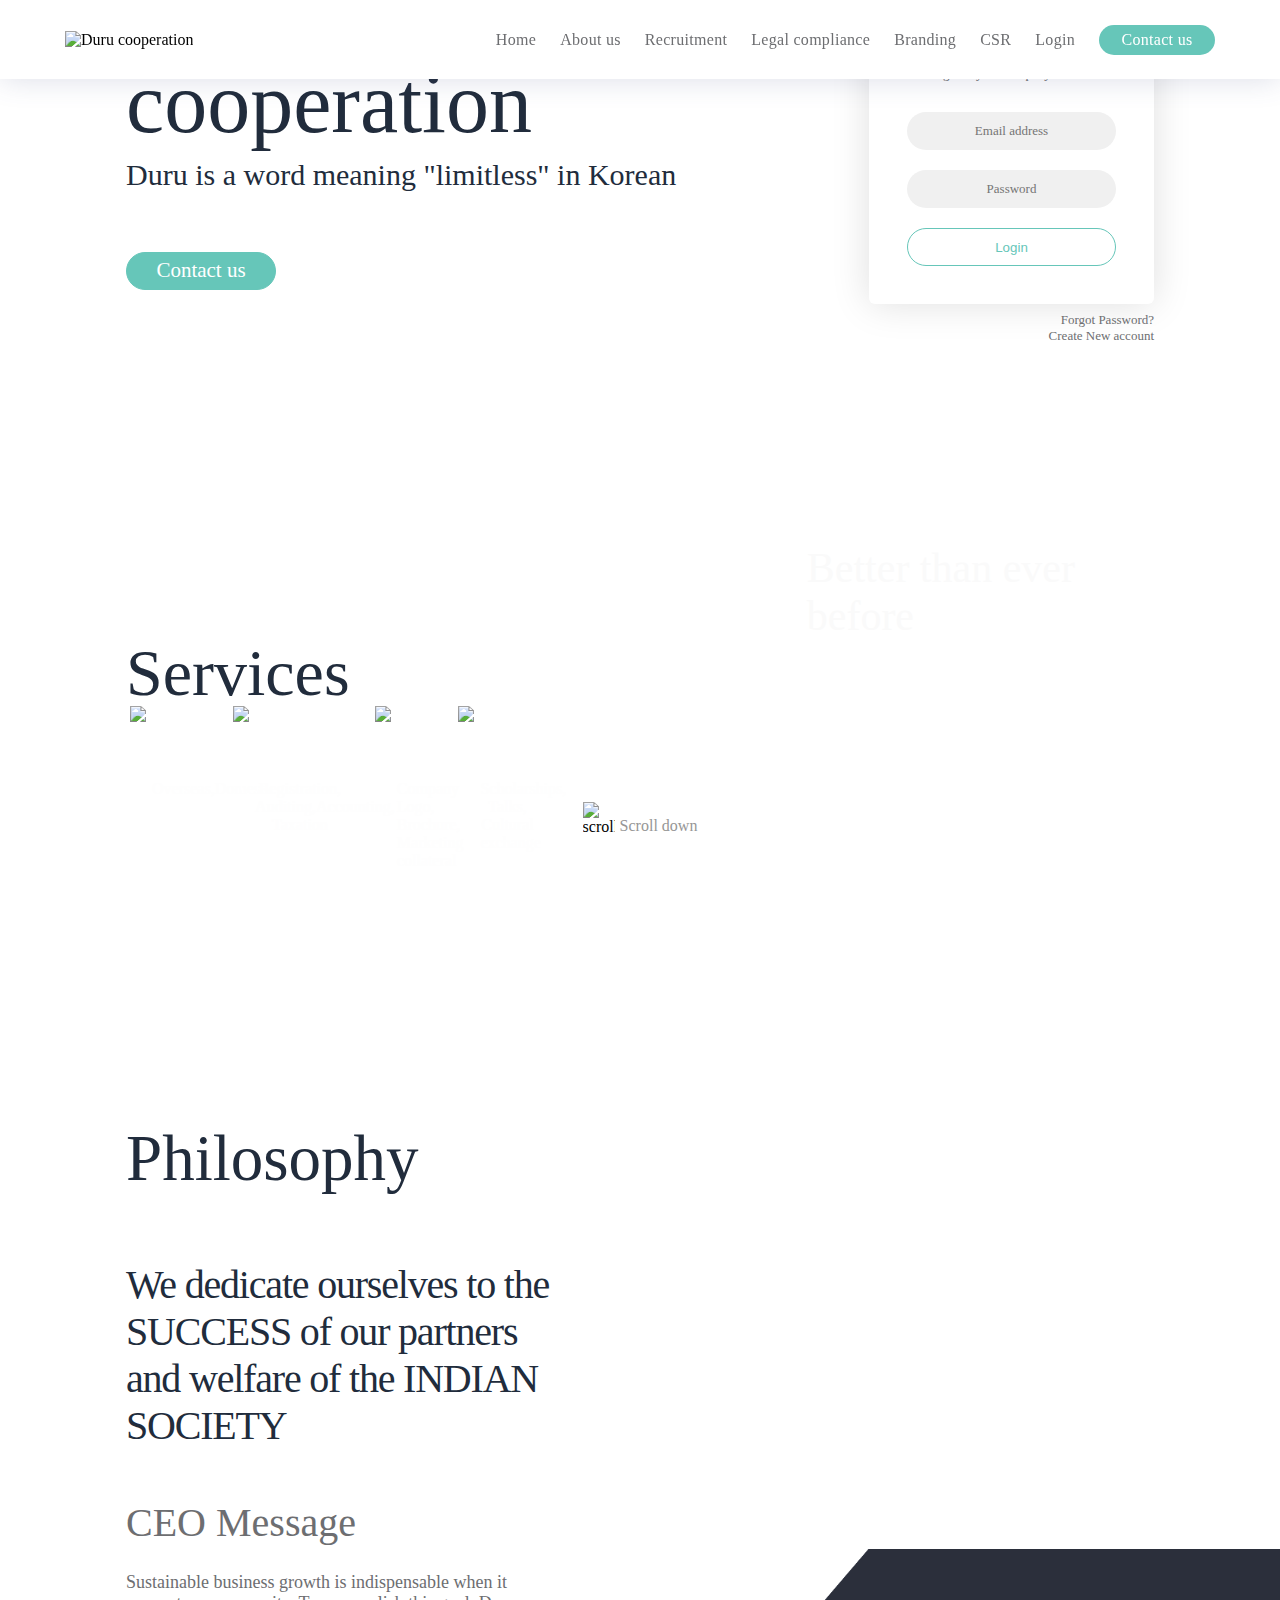
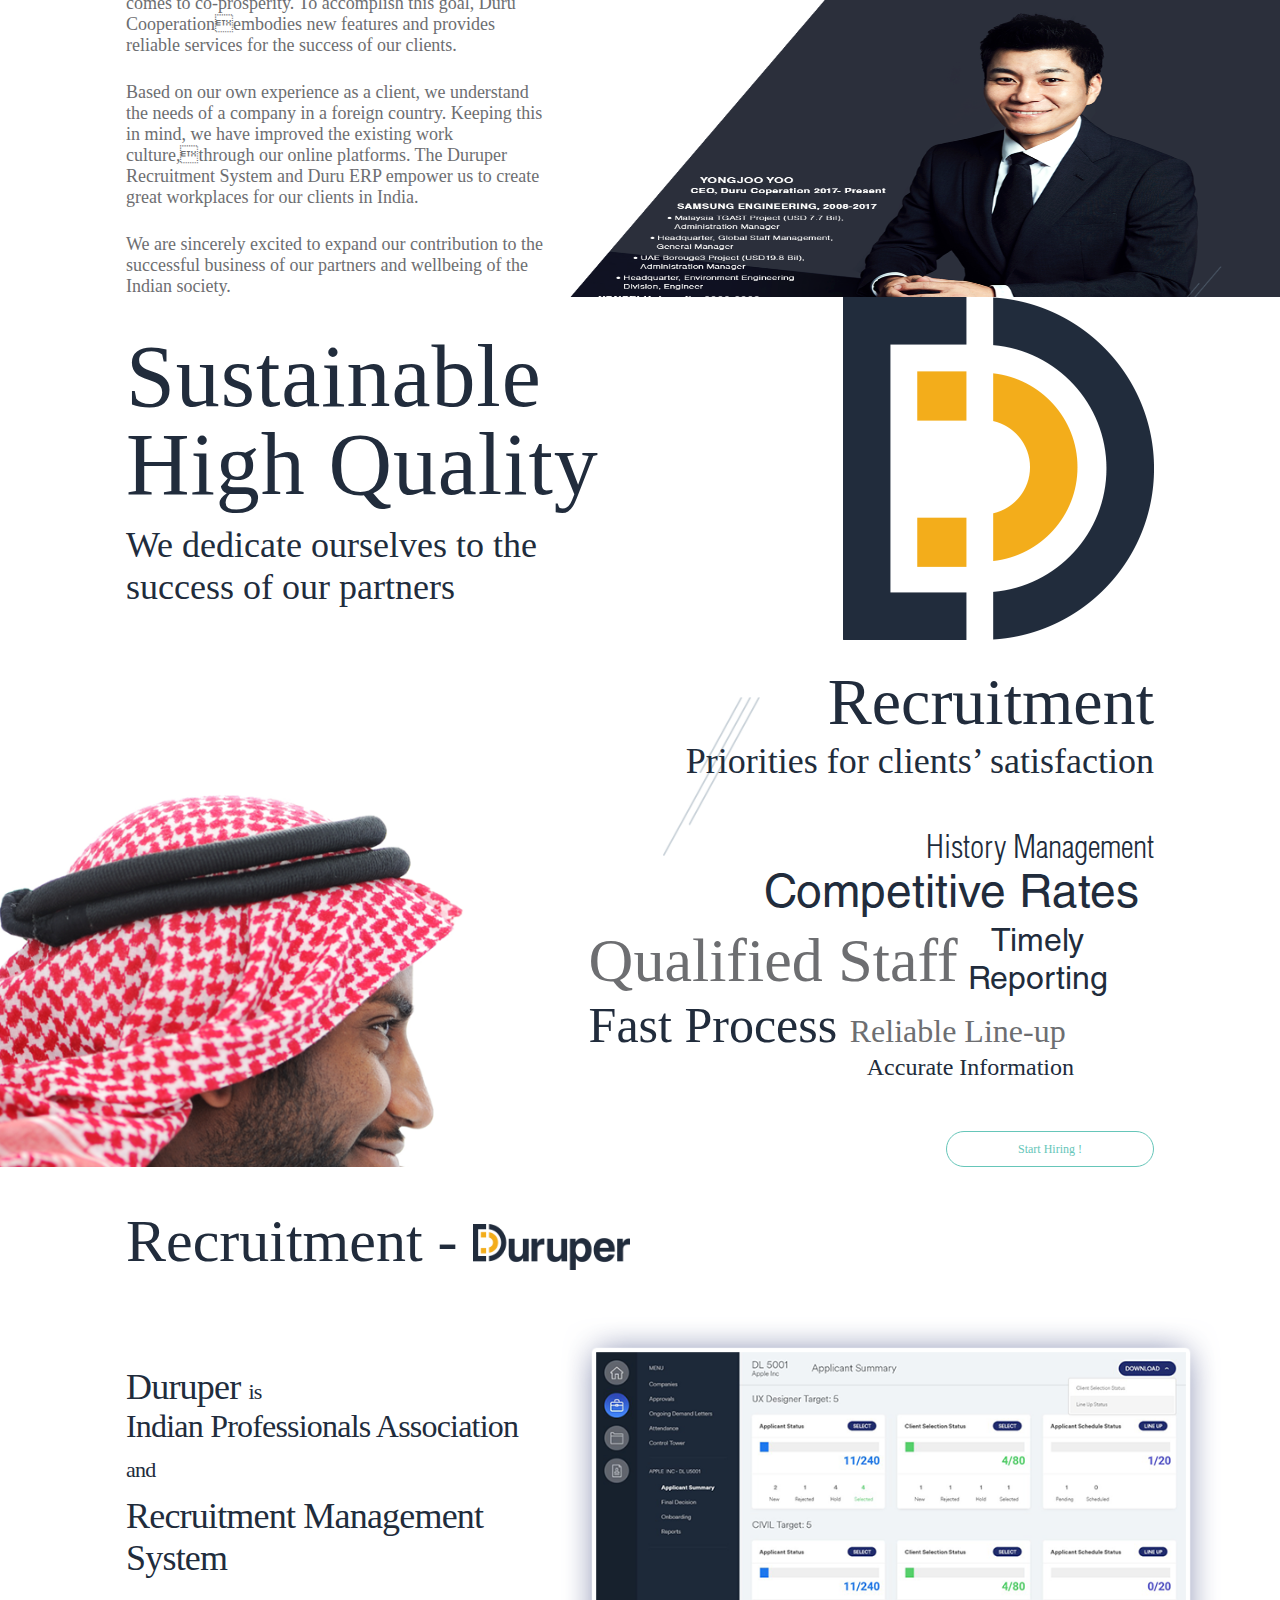
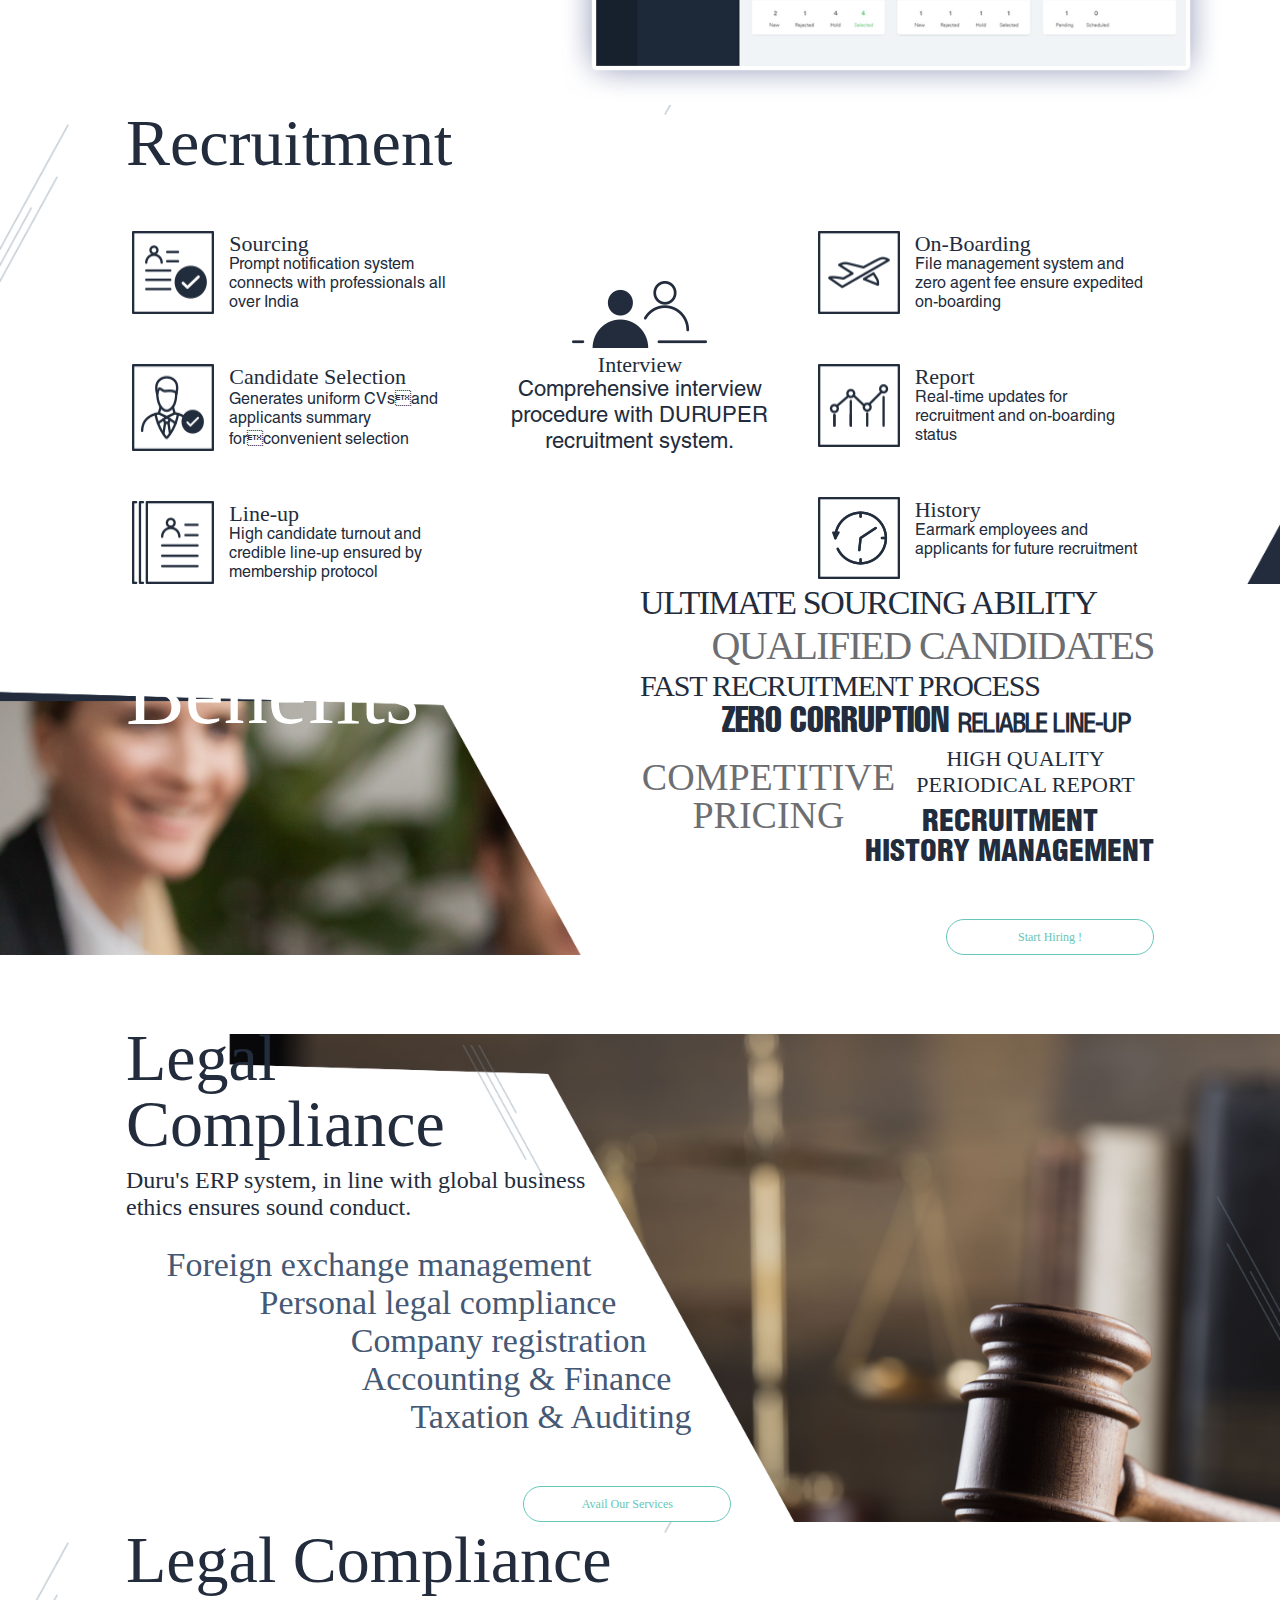
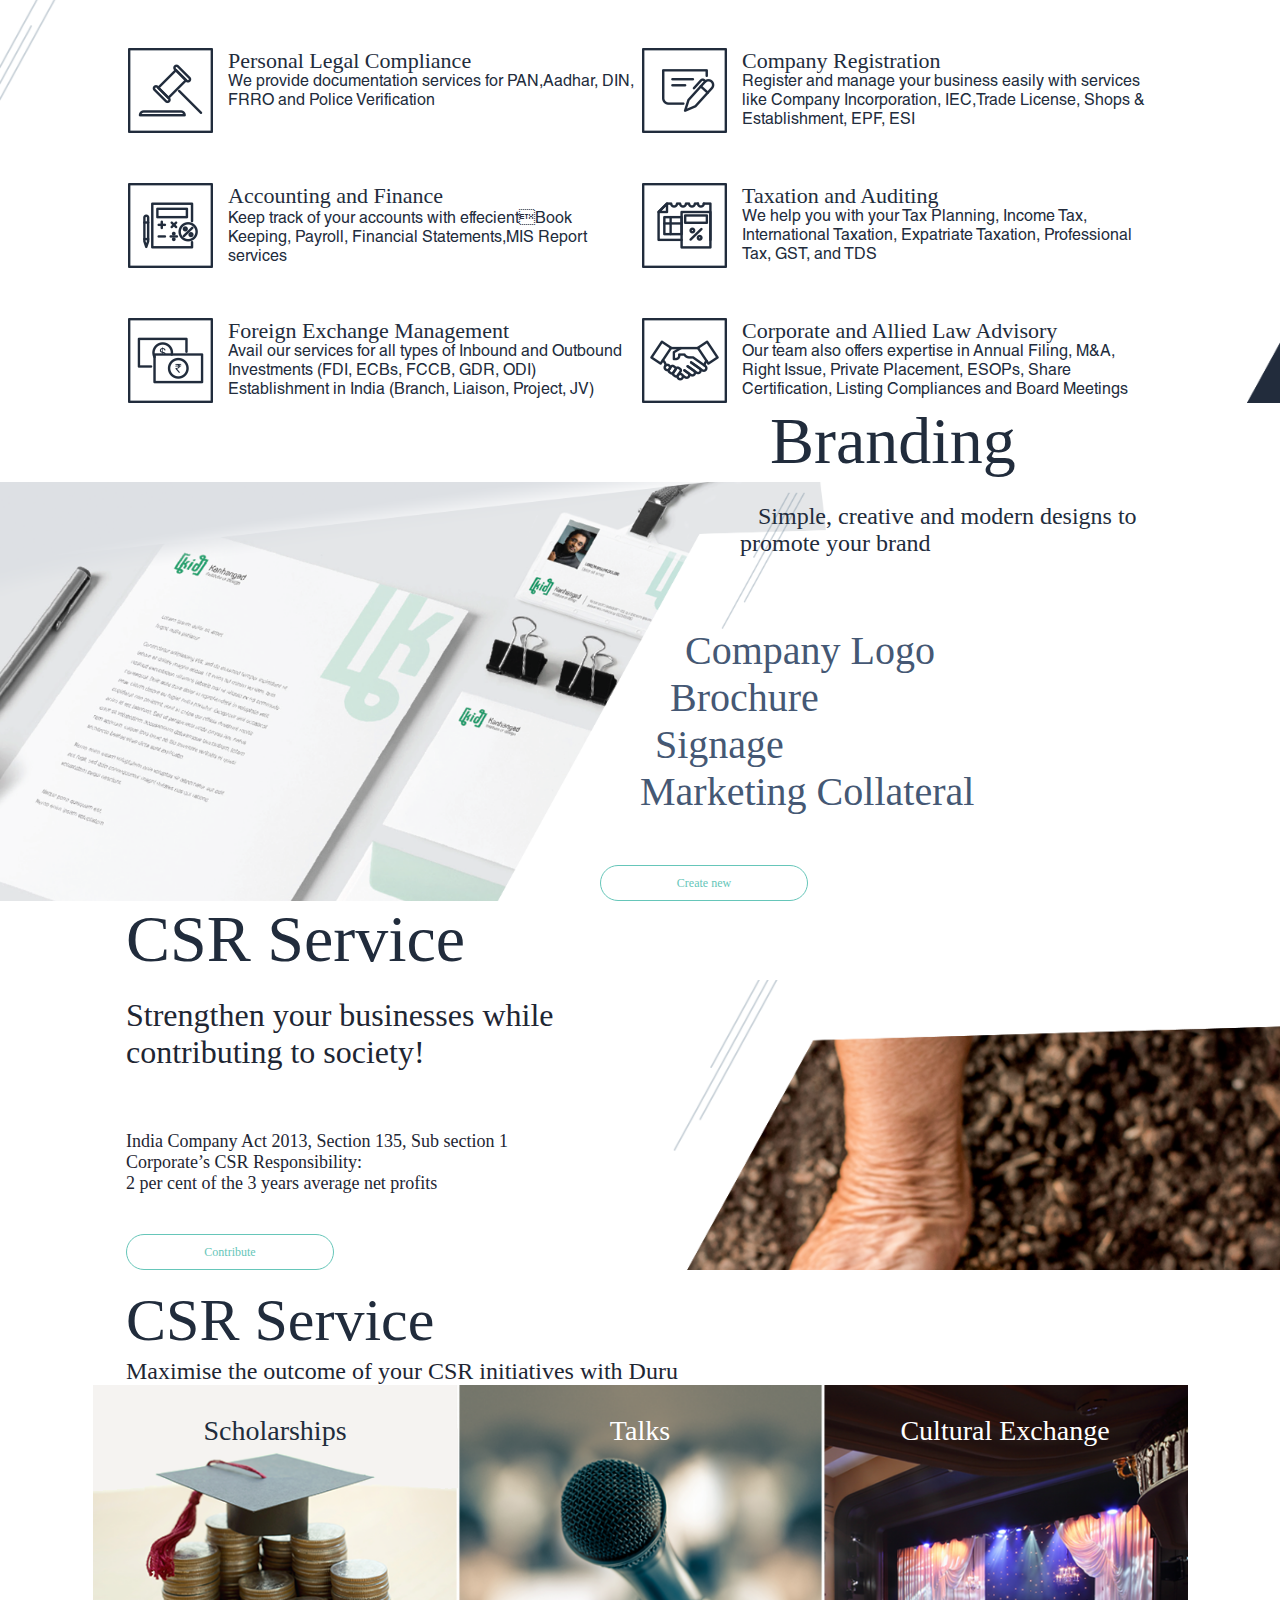
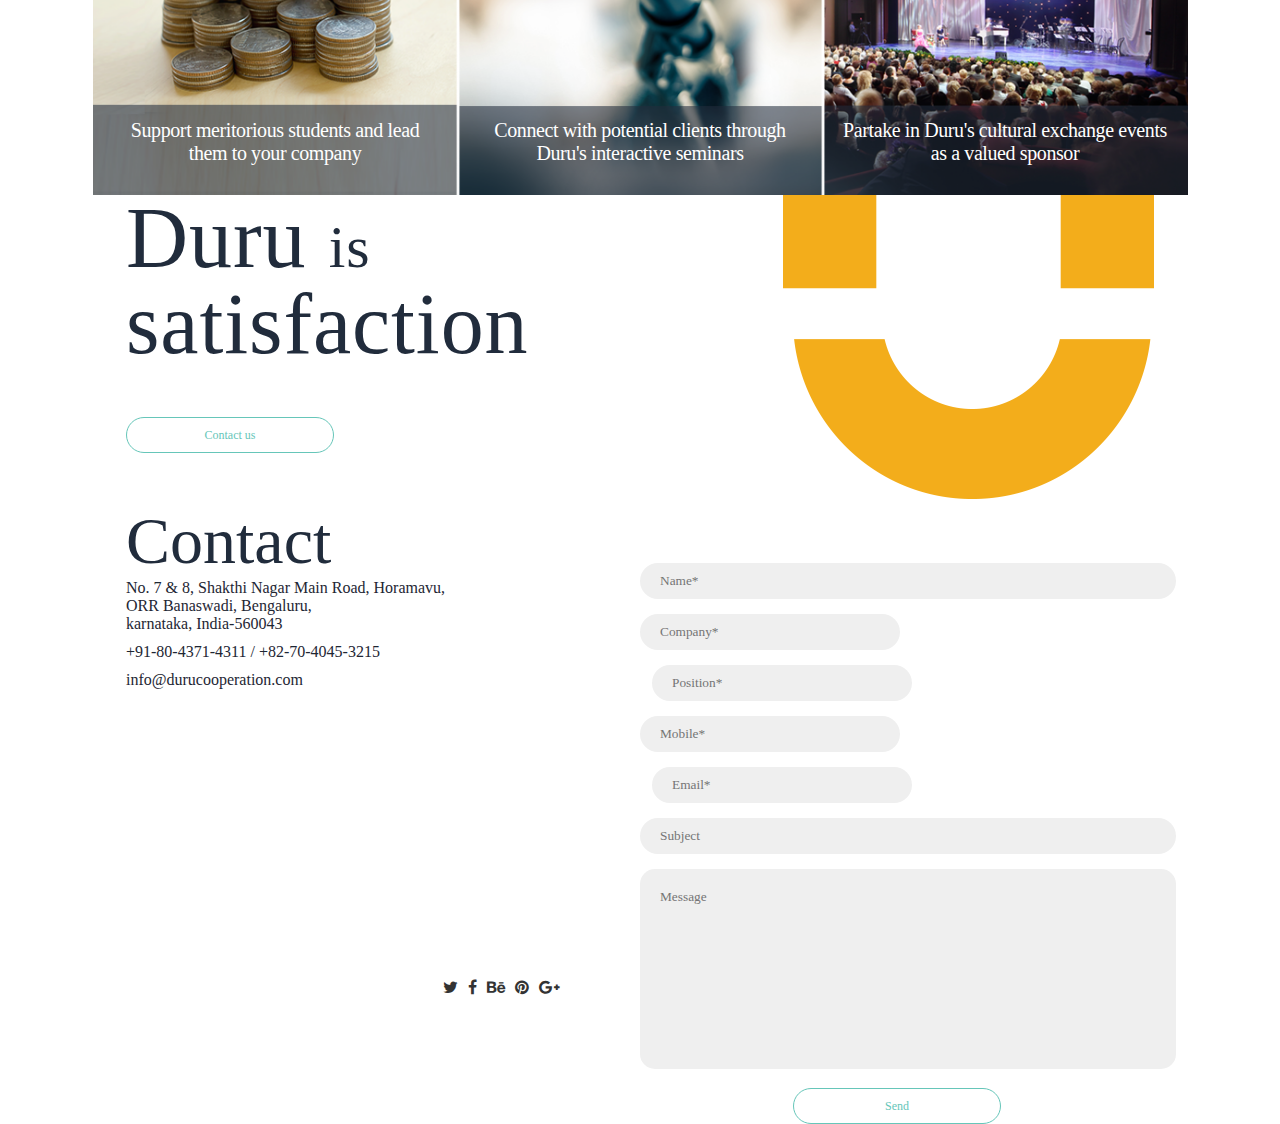
==== commit 33146e94: "Add files via upload" ====
--- a/duru/index.html
+++ b/duru/index.html
@@ -13,76 +13,191 @@
     <script type="text/javascript" src="https://cdnjs.cloudflare.com/ajax/libs/fullPage.js/2.8.6/jquery.fullPage.min.js"></script>
     <link rel="stylesheet" href="https://cdnjs.cloudflare.com/ajax/libs/font-awesome/4.7.0/css/font-awesome.min.css">
     <script src="https://cdnjs.cloudflare.com/ajax/libs/wow/1.1.2/wow.min.js"></script>
-   
+    <link rel="stylesheet" href="https://daneden.github.io/animate.css/animate.min.css">
 
     <script>
         $(document).ready(function () {
             $('#fullpage').fullpage({
                 // scrollOverflow: true,
                 // scrollBar: true,
-                verticalCentered: true
-            });
+                verticalCentered: true,
+                responsiveWidth: 425,
+                anchors: ['home', 'home-slide1', 'aboutus', 'aboutus-slide1', 'aboutus-slide2',
+                    'aboutus-slide3', 'recruitment', 'recruitment-slide1', 'recruitment-slide2',
+                    'recruitment-slide3', 'legalcompliance', 'legalcompliance-slide1', 'branding',
+                    'csr', 'csr-slide1', 'csr-slide2', 'contactus'
+                ],
+                menu: '#top-menu',
+                // lockAnchors:true
+                afterLoad: function (anchorLink, index) {
+                    history.pushState(null, null, "index.html");
+                }
+            });
+            //     $(document).on('click', '#recruitment', function(){
+            // $.fn.fullpage.silentMoveTo('page2');
+            // });
             $('.scroll-link').click(function (e) {
                 $('body,html').animate({
                     scrollTop: $('#sec1').offset().top - 20
                 }, 700);
             });
+            $("#top-menu li").click(function () {
+                $(window).resize();
+            });
+            $(window).on('load', function () {
+                var wow = new WOW({
+                    boxClass: 'wow',
+                    animateClass: 'animated',
+                    offset: 0,
+                    mobile: true,
+                    live: true,
+                    callback: function (box) {
+
+                    },
+                    scrollContainer: null
+                });
+                wow.init();
+            });
+            $(".menu ul li").click(function () {
+                $('.menu ul').removeClass('width_100');
+                $('body').removeClass('has-mobile-navigation-open');
+            });
+            $(".start-hiring-button").click(function () {
+                $('#services-popup').addClass('display-block');
+            });
+            $("#services-popup .close-icon").click(function () {
+                $('#services-popup').removeClass('display-block');
+            });
+            $(".create").click(function () {
+                $('#create-popup').addClass('display-block');
+            });
+            $("#create-popup .close-icon").click(function () {
+                $('#create-popup').removeClass('display-block');
+            });
+            $(".avail-services").click(function () {
+                $('#lc-popup').addClass('display-block');
+            });
+            $("#lc-popup .close-icon").click(function () {
+                $('#lc-popup').removeClass('display-block');
+            });
+            $(".create_new").click(function () {
+                $('#branding-popup').addClass('display-block');
+            });
+            $("#branding-popup .close-icon").click(function () {
+                $('#branding-popup').removeClass('display-block');
+            });
+            $(".contribute").click(function () {
+                $('#csr-popup').addClass('display-block');
+            });
+            $("#csr-popup .close-icon").click(function () {
+                $('#csr-popup').removeClass('display-block');
+            });
+            
         });
+
+        function toggleDemo() {
+            $('body').toggleClass('has-mobile-navigation-open');
+            $('.menu ul').toggleClass('width_100');
+
+        }
+        window.onload = function() {
+    setTimeout(function() {
+        $(".loader").css("visibility", "hidden");
+    }, 0);
+    
+};
     </script>
 
 
 </head>
 
 <body class="landingpage">
-
+    <div class="loader">
+        <div class="three-bounce selected">
+            <div class="one"></div>
+            <div class="two"></div>
+            <div class="three"></div>
+        </div>
+    </div>
+        <!-- Header -->
+        <div id="loader"></div>
+    
     <div class="main homepage_header">
-        <!-- <div id="header" class="content"></div> -->
         <header class="header">
             <div>
-                <img src="images/logo.png" alt="Duru cooperation">
+                <a href="#home">
+                    <img src="images/duru-logo.svg" alt="Duru cooperation" class="logo">
+                </a>
             </div>
+
+
             <div class="menu">
-                <ul>
-                    <li>
-                        <a href="">Home</a>
+                <ul id="top-menu">
+                    <li data-menuanchor="home" class="home">
+                        <a href="#home">Home</a>
+                    </li>
+                    <li data-menuanchor="aboutus" class="aboutus">
+                        <a href="#aboutus">About us</a>
+                    </li>
+                    <li data-menuanchor="recruitment" class="recruitment">
+                        <a href="#recruitment">Recruitment</a>
+                    </li>
+                    <li data-menuanchor="legalcompliance" class="legalcompliance">
+                        <a href="#legalcompliance">Legal compliance</a>
+                    </li>
+                    <li data-menuanchor="branding" class="branding">
+                        <a href="#branding">Branding</a>
+                    </li>
+                    <li data-menuanchor="csr" class="csr">
+                        <a href="#csr">CSR</a>
                     </li>
                     <li>
-                        <a href="services.html">Services</a>
+                        <a href="#">Login</a>
                     </li>
-                    <li>
-                        <a href="">Login</a>
-                    </li>
-                    <li>
-                        <a href="" class="contact_button">Contact us</a>
+                    <li data-menuanchor="contactus" class="contactus">
+                        <a href="#contactus" class="contact_button">Contact us</a>
                     </li>
                 </ul>
+            </div>
+            <div class="mobile-nav-toggle-button" onClick="toggleDemo()">
+                <span class="icon-bar icon-bar-1"></span>
+                <span class="icon-bar icon-bar-2"></span>
+                <span class="icon-bar icon-bar-3"></span>
             </div>
         </header>
         <div id="fullpage">
             <section class="section section1">
                 <div class="content">
                     <div class="container1">
-                        <h1>
+                        <h1 class="wow animated fadeInLeft" data-wow-delay="0.2s">
                             DURU
                             <span class="h1-span1">is</span>
                             <span class="h1-span2">cooperation</span>
                         </h1>
-                        <p>
+                        <p class="wow animated fadeInLeft" data-wow-delay="0.25s">
                             <span>Duru</span> is a word meaning
                             <span>"limitless"</span> in Korean</p>
-                        <button class="contact-us">
-                            <a href="">Contact us</a>
+                        <button class="wow animated fadeInLeft contact-us" data-wow-delay="0.25s">
+                            <a href="#contactus">Contact us</a>
                         </button>
                     </div>
-                    <div class="container2">
-                        <form>
+                    <div class="container2 wow animated fadeInLeft" data-wow-delay="0.3s">
+                        <form >
                             <h3>Company Login</h3>
                             <p>Login to your company account</p>
                             <input type="email" placeholder="Email address">
                             <input type="password" placeholder="Password">
                             <button class="button1">Login</button>
                         </form>
-                    </div>
+                        <div class="create-account">
+                            <p>Forgot Password?</p>
+                            <p class="create">Create New account</p>
+                        </div>
+                    </div>
+                </div>
+                <div class="scroll-down">
+                    <img src="images/scroller-icon.svg" alt="scroller">
+                    <p>Scroll down</p>
                 </div>
             </section>
             <section class="section section2">
@@ -191,81 +306,548 @@
                 </div>
 
             </section>
+            <section class="section service_section1">
+                <div class="content">
+                    <div class="service_container1">
+                        <h1>
+                            Sustainable
+                            <span>High Quality
+                            </span>
+                        </h1>
+                        <p>
+                            We dedicate ourselves to the success of our partners</p>
+                    </div>
+                    <div class="service_container2">
+                        <img src="images/duru-services.png" alt="duru cooperation services">
+                    </div>
+                </div>
+            </section>
+            <section class="section service_section2">
+                <div class="content">
+
+                    <div class="service_section2_container1">
+                        <h2>
+                            Recruitment
+                            <span>
+                                Priorities for clients’ satisfaction </span>
+                        </h2>
+                        <div class="service_section2_container2">
+                            <p class="service_section2_container1-para1">History Management</p>
+                            <p class="service_section2_container1-para2">Competitive Rates</p>
+                            <p class="service_section2_container1-para3">Qualified Staff
+                                <span>Timely
+                                    <br> Reporting
+                                </span>
+                            </p>
+                            <p class="service_section2_container1-para4">Fast Process
+                                <span>Reliable Line-up</span>
+                            </p>
+                            <p class="service_section2_container1-para5">Accurate Information</p>
+                        </div>
+                        <button class="start-hiring-button">Start Hiring !</button>
+                    </div>
+                </div>
+            </section>
+            <section class="section service_section3">
+                <div class="content">
+                    <div class="service_section3_container1">
+                        <h2>
+                            Recruitment -
+                            <img src="images/duruper.png" alt="duruper">
+                        </h2>
+                        <p>
+                            Duruper
+                            <span class="span1">is</span>
+                            <span class="span2">Indian Professionals Association</span>
+                            <span class="span3"> and </span>
+                            Recruitment Management System
+                        </p>
+                    </div>
+                    <div class="service_section3_container2">
+                        <img src="images/duruper-dashboard.png" alt="duruper-dashboard">
+                    </div>
+                </div>
+            </section>
+            <section class="section service_section4">
+                <div class="content">
+
+                    <div class="service_section4_a">
+                        <h2>Recruitment</h2>
+                        <div class="service_section4_b">
+                            <div class="service_section4_container1">
+                                <div class="service_section4_subcontainer1">
+                                    <img src="images/sourcing.png" alt="Sourcing">
+                                    <div class="service_section4_div">
+                                        <h4>Sourcing</h4>
+                                        <p>Prompt notification system connects with professionals all over India</p>
+                                    </div>
+                                </div>
+                                <div class="service_section4_subcontainer1">
+                                    <img src="images/candidate-selection.png" alt="Candidate Selection">
+                                    <div class="service_section4_div">
+                                        <h4>Candidate Selection</h4>
+                                        <p>Generates uniform CVsand applicants summary forconvenient selection</p>
+                                    </div>
+                                </div>
+                                <div class="service_section4_subcontainer1">
+                                    <img src="images/line-up.png" alt="Line-up">
+                                    <div class="service_section4_div">
+                                        <h4>Line-up</h4>
+                                        <p>High candidate turnout and credible line-up ensured by membership protocol</p>
+                                    </div>
+                                </div>
+                            </div>
+                            <div class="service_section4_container1">
+                                <div class="service_section4_subcontainer2">
+                                    <img src="images/interview.png" alt="Interview">
+
+                                    <h4>Interview</h4>
+                                    <p>Comprehensive interview procedure with DURUPER recruitment system.</p>
+
+                                </div>
+
+                            </div>
+                            <div class="service_section4_container1">
+
+                                <div class="service_section4_subcontainer1">
+                                    <img src="images/on-boarding.png" alt="On-Boarding">
+                                    <div class="service_section4_div">
+                                        <h4>On-Boarding</h4>
+                                        <p>File management system and zero agent fee ensure expedited on-boarding</p>
+                                    </div>
+                                </div>
+                                <div class="service_section4_subcontainer1">
+                                    <img src="images/report.png" alt="Report">
+                                    <div class="service_section4_div">
+                                        <h4>Report</h4>
+                                        <p>Real-time updates for recruitment and on-boarding status</p>
+                                    </div>
+                                </div>
+                                <div class="service_section4_subcontainer1">
+                                    <img src="images/history.png" alt="History">
+                                    <div class="service_section4_div">
+                                        <h4>History</h4>
+                                        <p>Earmark employees and applicants for future recruitment
+                                        </p>
+                                    </div>
+                                </div>
+                            </div>
+                        </div>
+                    </div>
+                </div>
+            </section>
+            <section class="section service_section5">
+                <div class="content">
+                    <div class="service_section5_container1">
+                        <h2>Recruitment
+                            <span>Benefits</span>
+                        </h2>
+                    </div>
+                    <div class="service_section5_container2">
+                        <p class="para1">ULTIMATE SOURCING ABILITY</p>
+                        <p class="para2">QUALIFIED CANDIDATES</p>
+                        <p class="para3">FAST RECRUITMENT PROCESS</p>
+                        <p class="para4">ZERO CORRUPTION
+                            <span>RELIABLE LINE-UP</span>
+                        </p>
+                        <p class="para5">
+                            <span class="para5_span1">COMPETITIVE PRICING
+                            </span>
+                            <span class="para5_span2">HIGH QUALITY
+                                <br> PERIODICAL REPORT</span>
+                        </p>
+                        <p class="para6">RECRUITMENT
+                            <br>HISTORY MANAGEMENT</p>
+                        <button class="clearfix start-hiring-button">Start Hiring !</button>
+                    </div>
+                </div>
+            </section>
+            <section class="section service_section6">
+                <div class="content">
+                    <div class="service_section6_container1">
+                        <h3>Legal Compliance</h3>
+                        <p class="service_section6_para1">Duru's ERP system, in line with global business ethics ensures sound conduct. </p>
+
+                        <p class="service_section6_para2">Foreign exchange management </p>
+                        <p class="service_section6_para3"> Personal legal compliance </p>
+                        <p class="service_section6_para4"> Company registration </p>
+                        <p class="service_section6_para5">Accounting & Finance </p>
+                        <p class="service_section6_para6">Taxation & Auditing </p>
+                        <button class="avail-services">Avail Our Services</button>
+                    </div>
+                </div>
+            </section>
+            <section class="section service_section4">
+                <div class="content">
+
+                    <div class="service_section4_a">
+                        <h2>Legal Compliance
+                        </h2>
+                        <div class="service_section4_b">
+                            <div class="service_section4_container1">
+                                <div class="service_section4_subcontainer4">
+                                    <img src="images/icon1.png" alt="Personal Legal Compliance">
+                                    <div class="service_section4_div">
+                                        <h4>Personal Legal Compliance</h4>
+                                        <p>We provide documentation services for PAN,Aadhar, DIN, FRRO and Police Verification
+                                        </p>
+                                    </div>
+                                </div>
+                                <div class="service_section4_subcontainer4">
+                                    <img src="images/icon4.png" alt="Accounting and Finance">
+                                    <div class="service_section4_div">
+                                        <h4>Accounting and Finance</h4>
+                                        <p>Keep track of your accounts with effecientBook Keeping, Payroll, Financial Statements,MIS
+                                            Report services </p>
+                                    </div>
+                                </div>
+                                <div class="service_section4_subcontainer4">
+                                    <img src="images/icon6.png" alt="Foreign Exchange Management">
+                                    <div class="service_section4_div">
+                                        <h4>Foreign Exchange Management</h4>
+                                        <p>Avail our services for all types of Inbound and Outbound Investments (FDI, ECBs,
+                                            FCCB, GDR, ODI) Establishment in India (Branch, Liaison, Project, JV)</p>
+                                    </div>
+                                </div>
+                            </div>
+                            <div class="service_section4_container1">
+                                <div class="service_section4_subcontainer4">
+                                    <img src="images/icon3.png" alt="Company Registration">
+                                    <div class="service_section4_div">
+                                        <h4>Company Registration</h4>
+                                        <p>Register and manage your business easily with services like Company Incorporation,
+                                            IEC,Trade License, Shops & Establishment, EPF, ESI</p>
+                                    </div>
+                                </div>
+                                <div class="service_section4_subcontainer4">
+                                    <img src="images/icon5.png" alt="Taxation and Auditing">
+                                    <div class="service_section4_div">
+                                        <h4>Taxation and Auditing</h4>
+                                        <p>We help you with your Tax Planning, Income Tax, International Taxation, Expatriate
+                                            Taxation, Professional Tax, GST, and TDS</p>
+                                    </div>
+                                </div>
+                                <div class="service_section4_subcontainer4">
+                                    <img src="images/icon2.png" alt="Corporate and Allied Law Advisory">
+                                    <div class="service_section4_div">
+                                        <h4>Corporate and Allied Law Advisory</h4>
+                                        <p>Our team also offers expertise in Annual Filing, M&A, Right Issue, Private Placement,
+                                            ESOPs, Share Certification, Listing Compliances and Board Meetings</p>
+                                    </div>
+                                </div>
+                            </div>
+                        </div>
+            </section>
+            <section class="section service_section7">
+                <div class="content">
+                    <div class="service_section7_container1">
+                    </div>
+                    <div class="service_section7_container2">
+                        <h3>Branding</h3>
+                        <p class="service_section7_para1">Simple, creative and modern designs to promote your brand</p>
+                        <p class="service_section7_para2">Company Logo</p>
+                        <p class="service_section7_para3">Brochure</p>
+                        <p class="service_section7_para4">Signage</p>
+                        <p class="service_section7_para5">Marketing Collateral</p>
+                        <button class="create_new">Create new</button>
+                    </div>
+                </div>
+            </section>
+            <section class="section service_section8">
+                <div class="content">
+                    <div class="service_section7_container1">
+                        <h3>CSR Service</h3>
+                        <h4>Strengthen your businesses while contributing to society!</h4>
+                        <p>India Company Act 2013, Section 135, Sub section 1
+                            <span> Corporate’s CSR Responsibility:</span>2 per cent of the 3 years average net profits
+                        </p>
+                        <button class="contribute">Contribute</button>
+                    </div>
+                </div>
+            </section>
+            <section class="section service_section9">
+                <div class="content">
+                    <div class="service_section9_main">
+                        <h3>CSR Service</h3>
+                        <p class="service_section9_para1">Maximise the outcome of your CSR initiatives with Duru</p>
+                        <div class="service_section9_container">
+                            <div class="service_section9_subcontainer">
+
+                                <img src="images/csr-services-1.png" alt="Scholarships">
+                                <p class="service_section9_para2 color1">Scholarships</p>
+                                <p class="service_section9_para3">Support meritorious students and lead them to your company</p>
+                            </div>
+                            <div class="service_section9_subcontainer">
+
+                                <img src="images/csr-services-2.png" alt="Talks">
+                                <p class="service_section9_para2">Talks</p>
+                                <p class="service_section9_para3">Connect with potential clients through Duru's interactive seminars</p>
+                            </div>
+                            <div class="service_section9_subcontainer">
+
+                                <img src="images/csr-services-3.png" alt="Cultural Exchange">
+                                <p class="service_section9_para2">Cultural Exchange</p>
+                                <p class="service_section9_para3">Partake in Duru's cultural exchange events as a valued sponsor</p>
+                            </div>
+                        </div>
+                    </div>
+                </div>
+            </section>
+            <section class="section service_section10">
+                <div class="content">
+                    <div class="service_section10_container1">
+                        <h3>Duru
+                            <span class="span1">is</span>
+                            <span class="span2">satisfaction</span>
+                        </h3>
+                        <button class="contact-us1"><a href="#contactus">Contact us</a> </button>
+                    </div>
+                    <div class="service_section10_container2">
+                        <img src="images/duru-smile.png" alt="Duru smile">
+
+                    </div>
+                </div>
+            </section>
             <section class="section section6">
-                    <div class="content">
-                        <div class="section6_container1">
-                            <h3>Contact</h3>
-                            <div>
-                                   
-                                <p>   No. 7 & 8, Shakthi Nagar Main Road, Horamavu,<br> ORR Banaswadi, Bengaluru,<br> karnataka, India-560043</p>
-                            </div>
-                            <div><p>
-                                    
-                                <a href="">+91-80-4371-4311</a> / <a href="">+82-70-4045-3215</a>
+                <div class="content">
+                    <div class="section6_container1">
+                        <h3>Contact</h3>
+                        <div>
+
+                            <p> No. 7 & 8, Shakthi Nagar Main Road, Horamavu,
+                                <br> ORR Banaswadi, Bengaluru,
+                                <br> karnataka, India-560043</p>
+                        </div>
+                        <div>
+                            <p>
+
+                                <a href="">+91-80-4371-4311</a> /
+                                <a href="">+82-70-4045-3215</a>
                             </p>
-                            </div>
-                            <div><p>
-                                  
-                                    <a href="mailto:info@durucooperation.com">info@durucooperation.com</a></p>
-                                </div>
-                                <div class="contact-map">
-                                    </div>
-                            <div class="social-icons">
-                                   <a href=""> <i class="fa fa-twitter " aria-hidden="true"></i></a>
-                                   <a href=""> <i class="fa fa-facebook " aria-hidden="true"></i></a>
-                                   <a href=""><i class="fa fa-behance " aria-hidden="true"></i></a>
-                                   <a href="">  <i class="fa fa-pinterest" aria-hidden="true"></i></a>
-                                   <a href=""> <i class="fa fa-google-plus" aria-hidden="true"></i></a>
-                            </div>
-                        </div>
-                        <div class="section6_container2">
-                            <form action="">
-                                <input type="text" placeholder="Name*" class="section6_input">
-                                <input type="text" placeholder="Company*" class="section6_input section6_input1">
-                                <input type="text" placeholder="Position*"  class="section6_input section6_input2">
-                                <input type="text" placeholder="Mobile*"  class="section6_input section6_input1">
-                                <input type="email" placeholder="Email*"  class=" section6_input section6_input2">
-                                <input type="text" placeholder="Subject" class="section6_input">
-                                <textarea name="" id="" cols="30" rows="10" placeholder="Message"></textarea>
-                                <button class="send">Send</button>
-                            </form>
-                            </div>
-                        </div>
-                        </section>
+                        </div>
+                        <div>
+                            <p>
+
+                                <a href="mailto:info@durucooperation.com">info@durucooperation.com</a>
+                            </p>
+                        </div>
+                        <div class="contact-map">
+                        </div>
+                        <div class="social-icons">
+                            <a href="">
+                                <i class="fa fa-twitter " aria-hidden="true"></i>
+                            </a>
+                            <a href="">
+                                <i class="fa fa-facebook " aria-hidden="true"></i>
+                            </a>
+                            <a href="">
+                                <i class="fa fa-behance " aria-hidden="true"></i>
+                            </a>
+                            <a href="">
+                                <i class="fa fa-pinterest" aria-hidden="true"></i>
+                            </a>
+                            <a href="">
+                                <i class="fa fa-google-plus" aria-hidden="true"></i>
+                            </a>
+                        </div>
+                    </div>
+                    <div class="section6_container2">
+                        <form action="">
+                            <input type="text" placeholder="Name*" class="section6_input">
+                            <input type="text" placeholder="Company*" class="section6_input section6_input1">
+                            <input type="text" placeholder="Position*" class="section6_input section6_input2">
+                            <input type="text" placeholder="Mobile*" class="section6_input section6_input1">
+                            <input type="email" placeholder="Email*" class=" section6_input section6_input2">
+                            <input type="text" placeholder="Subject" class="section6_input">
+                            <textarea name="" id="" cols="30" rows="10" placeholder="Message"></textarea>
+                            <button class="send">Send</button>
+                        </form>
+                    </div>
+                </div>
+            </section>
+            </div>
+            </div>
+            <div id="create-popup" class="popup-overlay">
+                    <div class="popup">
+                            <h3>Please inform us your requirements	</h3>
+                            <div class="close-icon"><img src="images/cross.png" alt="close icon"></div>
+                            
+                        <form>
+                                <input type="text" placeholder="Company name" class="popup_input">
+                                <input type="text" placeholder="Company Type (Head Office or Branch)" class="popup_input">
+                                <input type="text" placeholder="Industry" class="popup_input">
+                                <input type="text" placeholder="country" class="popup_input">
+                                <input type="text" placeholder="Name" class="popup_input">
+                                <input type="text" placeholder="Designation" class="popup_input">
+                                <input type="text" placeholder="Mobile" class="popup_input ">
+                                <input type="email" placeholder="Email" class=" popup_input ">
+                               
+                                                 
+                               <p class="display-none">Your request is registered and the process will be started shortly	</p>
+                                <button class="form-button">Submit</button>
+                        </form>
+                    </div>
+            </div>
+<div id="services-popup" class="popup-overlay">
+        <div class="popup">
+                <h3>Please inform us your requirements	</h3>
+                <div class="close-icon"><img src="images/cross.png" alt="close icon"></div>
+                
+            <form>
+                    <input type="text" placeholder="Company name" class="popup_input">
+                    <input type="text" placeholder="Company Type (Head Office or Branch)" class="popup_input">
+                    <input type="text" placeholder="Industry" class="popup_input">
+                    <input type="text" placeholder="country" class="popup_input">
+                    <input type="text" placeholder="Name" class="popup_input">
+                    <input type="text" placeholder="Designation" class="popup_input">
+                    <input type="text" placeholder="Mobile" class="popup_input ">
+                    <input type="email" placeholder="Email" class=" popup_input ">
+                    <input type="text" placeholder="position" class="popup_input ">
+                    <input type="text" placeholder="Number of Requirement 1 " class="popup_input "> 
+                    <!-- <div>Add</div> -->
+                                     
+                   <p class="display-none">Your request is registered and the process will be started shortly	</p>
+                    <button class="form-button">Submit</button>
+            </form>
+        </div>
+</div>
+
+<div id="lc-popup" class="popup-overlay">
+        <div class="popup">
+                <h3>Please inform us your requirements	</h3>
+                <div class="close-icon"><img src="images/cross.png" alt="close icon"></div>
+                
+            <form>
+                    <input type="text" placeholder="Company name" class="popup_input">
+                    <input type="text" placeholder="Industry" class="popup_input">
+                    <input type="text" placeholder="Country" class="popup_input">
+                    <input type="text" placeholder="city" class="popup_input">
+                    <input type="text" placeholder="Name" class="popup_input">
+                    <input type="text" placeholder="Designation" class="popup_input">
+                    <input type="text" placeholder="Mobile" class="popup_input ">
+                    <input type="email" placeholder="Email" class=" popup_input ">
+                    <textarea  placeholder="Requirements" name="" id="" cols="30" rows="10"></textarea>
+                  
+                   <p class="display-none">Duru will contact you shortly	</p>
+                    <button class="form-button">Submit</button>
+            </form>
         </div>
     </div>
-
-
-    <link rel="stylesheet" href="https://cdnjs.cloudflare.com/ajax/libs/font-awesome/4.7.0/css/font-awesome.min.css">
-    <script src="https://maps.googleapis.com/maps/api/js?key=AIzaSyDQG86PLLfQqtZV2vfXurB9UpuPeDK7f5o"></script>
-
-    <script>
-      
-      google.maps.event.addDomListener(window, 'load', init);
-
-function init() {
-       var mapOptions = {
-           zoom: 14,
-        scrollwheel: false,
-        draggable: false,
-
-        center: new google.maps.LatLng(13.025394, 77.667617), // Plash
-
-
-        styles: [{"featureType":"all","elementType":"all","stylers":[{"hue":"#ff0000"},{"saturation":-100},{"lightness":-30}]},{"featureType":"all","elementType":"labels.text.fill","stylers":[{"color":"#ffffff"}]},{"featureType":"all","elementType":"labels.text.stroke","stylers":[{"color":"#353535"}]},{"featureType":"landscape","elementType":"geometry","stylers":[{"color":"#656565"}]},{"featureType":"poi","elementType":"geometry.fill","stylers":[{"color":"#505050"}]},{"featureType":"poi","elementType":"geometry.stroke","stylers":[{"color":"#808080"}]},{"featureType":"road","elementType":"geometry","stylers":[{"color":"#454545"}]}]
-    };
-
-    var mapElement = document.getElementsByClassName('contact-map')[0];
-
-    var map = new google.maps.Map(mapElement, mapOptions);
-    var marker = new google.maps.Marker({
-        position: new google.maps.LatLng(13.025394, 77.667617),
-        map: map,
-        title: 'Duru cooperation'
-    });
-}
-
-    </script>
+    <div id="branding-popup" class="popup-overlay">
+            <div class="popup">
+                <h3>Please inform us your requirements	</h3>
+                <div class="close-icon"><img src="images/cross.png" alt="close icon"></div>
+                
+            <form>
+                    <input type="text" placeholder="Company name" class="popup_input">
+                    <input type="text" placeholder="Industry" class="popup_input">
+                    <input type="text" placeholder="Country" class="popup_input">
+                    <input type="text" placeholder="city" class="popup_input">
+                    <input type="text" placeholder="Name" class="popup_input">
+                    <input type="text" placeholder="Designation" class="popup_input">
+                    <input type="text" placeholder="Mobile" class="popup_input ">
+                    <input type="email" placeholder="Email" class=" popup_input ">
+                    <textarea  placeholder="Requirements" name="" id="" cols="30" rows="10"></textarea>
+                  
+                   <p class="display-none">Duru will contact you shortly	</p>
+                    <button class="form-button">Submit</button>
+            </form>
+        </div>
+        </div>
+        <div id="csr-popup" class="popup-overlay">
+                <div class="popup">
+                        <h3>Please inform us your requirements	</h3>
+                        <div class="close-icon"><img src="images/cross.png" alt="close icon"></div>
+                        
+                    <form>
+                            <input type="text" placeholder="Company name" class="popup_input">
+                            <input type="text" placeholder="Industry" class="popup_input">
+                            <input type="text" placeholder="Country" class="popup_input">
+                            <input type="text" placeholder="city" class="popup_input">
+                            <input type="text" placeholder="Name" class="popup_input">
+                            <input type="text" placeholder="Designation" class="popup_input">
+                            <input type="text" placeholder="Mobile" class="popup_input ">
+                            <input type="email" placeholder="Email" class=" popup_input ">
+                            <textarea  placeholder="Donation Plan (if any)	" ></textarea>
+                          
+                           <p class="display-none">Duru will contact you shortly	</p>
+                            <button class="form-button">Submit</button>
+                    </form>
+                </div>
+            </div>
+            <script src="https://maps.googleapis.com/maps/api/js?key=AIzaSyDQG86PLLfQqtZV2vfXurB9UpuPeDK7f5o"></script>
+
+            <script>
+                google.maps.event.addDomListener(window, 'load', init);
+
+                function init() {
+                    var mapOptions = {
+                        zoom: 14,
+                        scrollwheel: false,
+                        draggable: false,
+
+                        center: new google.maps.LatLng(13.025394, 77.667617), // Plash
+
+
+                        styles: [{
+                            "featureType": "all",
+                            "elementType": "all",
+                            "stylers": [{
+                                "hue": "#ff0000"
+                            }, {
+                                "saturation": -100
+                            }, {
+                                "lightness": -30
+                            }]
+                        }, {
+                            "featureType": "all",
+                            "elementType": "labels.text.fill",
+                            "stylers": [{
+                                "color": "#ffffff"
+                            }]
+                        }, {
+                            "featureType": "all",
+                            "elementType": "labels.text.stroke",
+                            "stylers": [{
+                                "color": "#353535"
+                            }]
+                        }, {
+                            "featureType": "landscape",
+                            "elementType": "geometry",
+                            "stylers": [{
+                                "color": "#656565"
+                            }]
+                        }, {
+                            "featureType": "poi",
+                            "elementType": "geometry.fill",
+                            "stylers": [{
+                                "color": "#505050"
+                            }]
+                        }, {
+                            "featureType": "poi",
+                            "elementType": "geometry.stroke",
+                            "stylers": [{
+                                "color": "#808080"
+                            }]
+                        }, {
+                            "featureType": "road",
+                            "elementType": "geometry",
+                            "stylers": [{
+                                "color": "#454545"
+                            }]
+                        }]
+                    };
+
+                    var mapElement = document.getElementsByClassName('contact-map')[0];
+
+                    var map = new google.maps.Map(mapElement, mapOptions);
+                    var marker = new google.maps.Marker({
+                        position: new google.maps.LatLng(13.025394, 77.667617),
+                        map: map,
+                        title: 'Duru cooperation'
+                    });
+                }
+            </script>
 
 
 </body>
--- a/duru/css/master.css
+++ b/duru/css/master.css
@@ -64,11 +64,249 @@
     color: inherit;
     cursor: pointer;
 }
-
+.loader {
+    height: 100%;
+    width:100%;
+    z-index: 9999;
+    height: 100vh;
+    visibility: visible;
+    position: fixed;
+    top:0;
+    left:0;
+    background: #ffffff;
+
+}
+.darkerside {
+    background: rgba(0, 0, 0, .8);
+    display: none;
+    height: 100vh;
+    bottom: 0;
+    z-index: 1
+}
+
+#spinners .three-bounce {
+    text-align: center;
+    font-size: 26px;
+    position: relative;
+    top: -26px;
+    width: 80px;
+    margin-right: 30px;
+}
+.three-bounce{
+    top: 50%;
+    position: absolute;
+    left: calc(50% - 32px);
+}
+#spinners .selected {
+    opacity: 1;
+}
+#spinners li {
+    height: 60px;
+    width: 60px;
+    right: 0;
+    left: 0;
+    z-index: 10;
+    opacity: 0;
+    margin-right: 40px;
+    display: inline-block;
+    position: relative;
+    -webkit-transition: all 0.3s ease-in-out 0;
+    transition: all 0.3s ease-in-out 0;
+}
+.three-bounce .one {
+    -webkit-animation-delay: -0.32s;
+    animation-delay: -0.32s;
+}
+.three-bounce .two {
+    -webkit-animation-delay: -0.16s;
+    animation-delay: -0.16s;
+}
+.three-bounce>div {
+    display: inline-block;
+    width: 18px;
+    height: 18px;
+    border-radius: 100%;
+    background-color: #66c6b9;
+    -webkit-animation: bouncedelay 1.4s infinite ease-in-out both;
+    animation: bouncedelay 1.4s infinite ease-in-out both;
+}
+@keyframes bouncedelay  {
+    0%, 80%, 100% {
+        -webkit-transform: scale(0);
+        transform: scale(0);
+    }
+
+40% {
+    transform: scale(1);
+    -webkit-transform: scale(1);
+}
+}
 ul {
     list-style-type: none;
 }
-
+.logo{
+    width: 186px;
+}
+.popup-overlay{
+    position: absolute;
+    width: 100%;
+    height: 100%;
+    background: #2e3535;
+    top: 0;
+    z-index: 1;
+    overflow-y: scroll;
+}
+.popup{
+    width: 600px;
+    margin: 0 auto;
+    background: #ffffff;
+    padding: 38px;
+    box-shadow: 0 0 38px 0 rgba(0, 0, 0, 0.13);
+    text-align: center;
+    border-radius: 6px;
+    margin-top: 50px;
+    margin-bottom: 50px;
+    position: relative;
+}
+.popup_input {
+    width: 49%;
+    height: 36px;
+    background-color: #efefef;
+    border-radius: 18px;
+    border: none;
+    outline: none;
+    padding: 0 20px;
+    margin-bottom: 15px;
+    font-family: HelveticaLTStd-Light;
+    text-align: center;
+}
+.form-button {
+    width: 250px;
+    height: 38px;
+    border-radius: 19px;
+    color: #ffffff;
+    background: #66c6b9;
+    border: solid 1px #66c6b9;
+    font-family: HelveticaLTStd-Bold;
+    font-size: 16px;
+    margin-top: 0px;
+}
+.popup textarea{
+    width: 100%;
+    height: 100px;
+    background-color: #efefef;
+    border-radius: 18px;
+    border: none;
+    outline: none;
+    padding: 10px 20px;
+    margin-bottom: 15px;
+    font-family: HelveticaLTStd-Light;
+    text-align: left;
+    resize: none;
+}
+.popup h3{
+    font-size: 16px;
+    font-family: HelveticaLTStd-Bold;
+    color: #6d6e71;
+    margin-bottom: 20px;
+
+}
+.display-none{
+    display: none;
+}
+.close-icon{
+    position: absolute;
+    top: 15px;
+    right: 15px;
+    cursor: pointer;
+    transition: 0.3s;
+    transform: rotate(0deg);
+    height: 25px;
+}
+.close-icon:hover{
+    transform: rotate(180deg);
+}
+#services-popup,#lc-popup,#branding-popup,#csr-popup,#create-popup{
+    display: none;
+}
+.display-block{
+    display: block !important;
+}
+.active .contact_button
+{
+    background: #f3ad1b;
+}
+.mobile-nav-toggle-button {
+    -webkit-appearance: none!important;
+    -moz-appearance: none!important;
+    appearance: none!important;
+    background: 0 0;
+    display: block;
+    width: 26px;
+    height: 40px;
+    padding: 8px 0;
+    cursor: pointer;
+    border: 0;
+    float: right;
+    box-sizing: border-box;
+    position: relative;
+    z-index: 2;
+}
+.mobile-nav-toggle-button .icon-bar {
+    transition: all .3s ease-out;
+    display: block;
+    height: 2px;
+    width: 18px;
+    background: #000;
+    position: relative;
+    margin: 0 auto;
+}
+.create-account{
+    position: absolute;
+    bottom: -40px;
+    right: 0;
+    text-align: right;
+    
+    font-size: 13px;
+    font-family: HelveticaLTStd-Light;
+    color: #6d6e71;
+}
+.create-account p{
+    cursor: pointer;
+}
+.create-account p:hover{
+    color:#66c6b9;
+}
+.scroll-down{
+    position: absolute;
+    bottom: 50px;
+    display: flex;
+    width: 100%;
+    margin: 0 auto;
+    justify-content: center;
+    align-items: center;
+   
+}
+.scroll-down img {
+    width: 32px;
+    height: 48px;
+    object-fit: contain;
+   
+  }
+  .scroll-down p{
+    font-family: HelveticaLTStd-Light;
+   margin-left: 5px;
+    font-size: 16px;
+    font-weight: 300;
+   
+    line-height: 1.88;
+    letter-spacing: normal;
+    text-align: left;
+    color: #969696;
+  }
+.mobile-nav-toggle-button .icon-bar-2 {
+    margin: 4px auto;
+}
 .header {
     position: fixed;
     background-color: #ffffff;
@@ -82,7 +320,14 @@
     padding: 0 65px;
     z-index: 1;
 }
-
+.fp-viewing-home-slide1 .home,.fp-viewing-aboutus-slide1 .aboutus,.fp-viewing-aboutus-slide2 .aboutus,.fp-viewing-aboutus-slide3 .aboutus,
+.fp-viewing-recruitment-slide1 .recruitment,.fp-viewing-recruitment-slide2 .recruitment,.fp-viewing-recruitment-slide3 .recruitment
+,.fp-viewing-legalcompliance-slide1 .legalcompliance,.fp-viewing-csr-slide1 .csr,.fp-viewing-csr-slide2 .csr{
+    color:#66c6b9 !important;
+}
+.active{
+    color:#66c6b9 !important;
+}
 .menu ul {
     display: flex;
     display: -webkit-flex;
@@ -111,7 +356,8 @@
 .section1 {
     background: url(../images/duru-bgnd.png);
     background-size: 100%;
-    background-position: 100%;
+    background-position-y: -61px;
+    background-position-x: -20px;
     background-repeat: no-repeat;
 }
 
@@ -137,6 +383,7 @@
     color: #212c3c;
     font-size: 30px;
     margin-top: 20px;
+
 }
 
 .container1 p span {
@@ -144,6 +391,7 @@
 }
 
 .container2 {
+    position: relative;
     width: 285px;
     padding: 38px;
     box-shadow: 0 0 38px 0 rgba(0, 0, 0, 0.13);
@@ -211,7 +459,7 @@
 .section2 {
     background: url(../images/duru-workplace.png);
     background-size: cover;
-    /* background-position: center; */
+    background-position-y: 79px;
     background-repeat: no-repeat;
 }
 
@@ -296,6 +544,7 @@
     background: url(../images/philosophy.png);
     background-size: cover;
     background-position: right;
+    background-position-y: 80px;
     background-repeat: no-repeat;
 }
 
@@ -351,7 +600,8 @@
 .section5 {
     background: url(../images/duru-ceo-msg.png);
     background-size: contain;
-    background-position: right;
+    background-position-x: right;
+    background-position-y: 50px;
     background-repeat: no-repeat;
 }
 
@@ -378,7 +628,8 @@
 .service_section1 {
     background: url(../images/duru-bgnd.png);
     background-size: 100%;
-    background-position: 100%;
+    background-position-y: -61px;
+    background-position-x: -20px;
     background-repeat: no-repeat;
 }
 
@@ -420,7 +671,8 @@
 .service_section2 {
     background: url(../images/duru-ctq.png);
     background-size: 100%;
-    background-position: 100%;
+    background-position: bottom;
+    background-position-y: 41px;
     background-repeat: no-repeat;
 }
 
@@ -519,6 +771,7 @@
     background: url(../images/philosophy.png);
     background-size: cover;
     background-position: right;
+    background-position-y: 80px;
     background-repeat: no-repeat;
 }
 
@@ -638,8 +891,9 @@
 
 .service_section5 {
     background: url(../images/duru-benefits.png);
-    background-size: 90%;
-    background-position: 0%;
+    background-size: 95%;
+    background-position: 0% 70%;
+    background-position-y: 79px;
     background-repeat: no-repeat;
 }
 
@@ -744,8 +998,9 @@
 
 .service_section6 {
     background: url(../images/legal.png);
-    background-size: 100%;
-    background-position: 0%;
+    background-size: 90%;
+    background-position: right;
+    background-position-y: 79px;
     background-repeat: no-repeat;
 }
 
@@ -842,8 +1097,9 @@
 
 .service_section7 {
     background: url(../images/branding.png);
-    background-size: 100%;
+    background-size: 86%;
     background-position: 0%;
+    background-position-y: 79px;
     background-repeat: no-repeat;
 }
 
@@ -919,6 +1175,7 @@
     background: url(../images/csr.png);
     background-size: 100%;
     background-position: 0%;
+    background-position-y: 79px;
     background-repeat: no-repeat;
 }
 
@@ -1026,7 +1283,8 @@
 .service_section10 {
     background: url(../images/duru-bgnd.png);
     background-size: 100%;
-    background-position: 100%;
+    background-position-y: -61px;
+    background-position-x: -20px;
     background-repeat: no-repeat;
 }
 .service_section10_container1 h3 {
@@ -1142,4 +1400,1678 @@
     margin-left: 10px;
     color:#333;
     text-decoration: none;
+}
+
+
+@media (max-width:424px){
+    .fp-tableCell{
+        display: block !important;
+        height: auto !important;
+    }
+
+.content {
+    width: 80%;
+    margin: 0 auto;
+    display: block;
+}
+.container1 h1{
+    font-size: 50px;
+}
+.h1-span1{
+    font-size: 36px;
+
+}
+.contact-us {
+   font-size: 14px;
+    margin: 0 auto;
+    margin-top: 30px;
+    display: block;
+}
+.container2 {
+    width: 285px;
+   margin: 25px auto;
+}
+.section2_container1 h2{
+font-size: 40px;
+padding-top: 10px;
+letter-spacing: auto;
+}
+.section2_container2 h3{
+    font-size: 22px;
+    letter-spacing: 0;
+}
+.section2_container2 {
+    padding-left: 0;
+}
+.section2 {
+    background: url(../images/duru-workplace.png);
+    background-size: 100%;
+    background-position: top;
+    background-repeat: no-repeat;
+}
+.fp-section{
+    height: auto !important;
+}
+.section2_container2 p {
+    padding-bottom: 20px;
+    font-size: 24px;
+   
+}
+.section3_container1 h2 {
+  
+    font-size: 38px;
+    margin-top: 20px;
+    margin-bottom: 15px;
+}
+.service_cards{
+    display: block;
+}
+.card {
+    max-width: 47%;
+
+    height: 245px;
+   
+    float: left;
+}
+.card img {
+    height: auto;
+}
+.card h4 {
+  
+    /* top: 63px; */
+    font-size: 14px;
+}
+.card p {
+  
+     top: 40px;
+   padding: 0;
+    font-size: 12px;
+}
+.section4_container1 h3 {
+    font-size: 38px;
+    margin-top: 20px;
+    color: #ffffff;
+
+}
+.section4_container1 p {
+    letter-spacing: 0;
+   margin-top: 16px;
+    color: #ffffff;
+     font-size: 24px;
+    width: 100%;
+}
+.section4 {
+    background: url(../images/philosophy.png);
+    background-size: auto;
+    background-position: 100% 99%;
+    background-repeat: no-repeat;
+}
+.section4_container1{
+    margin-bottom: 15px;
+}
+.section4_container2 h4 {
+    font-size: 38px;
+   
+    
+}
+.section4_container2 h5 {
+    
+    font-size: 30px;
+   margin-top: 16px;
+}
+.section4_container2 p {
+    font-size: 16px;
+  }
+  .section4_container2{
+      margin-bottom: 20px;
+  }
+  .section5_container1 h3 {
+   
+    font-size: 24px;
+   margin-top: 40px;
+}
+.section5_container1 {
+    width: 100%;
+    padding-right: 0px;
+}
+.service_container1 {
+    width: 100%;
+    margin-top: 20px;
+}
+.service_container1 h1 {
+    font-size: 50px;
+}
+.service_container1 p {
+    font-size: 24px;
+}
+.service_container2 img {
+    width: 135px;
+    object-fit: contain;
+    margin: 0 auto;
+    margin-top: 23px;
+    display: table;
+}
+.service_section2_container1 {
+    width: 100%;
+    margin-top: 20px;
+}
+.service_section2_container1 h2 {
+ 
+    font-size: 40px;
+   
+    padding-top: 20px;
+}
+.service_section2_container1-para1 {
+    font-size: 18px;
+    margin-top: 18px;
+}
+.service_section2_container1-para2 {
+    font-size: 26px;
+}
+.service_section2_container1-para3 {
+    font-size: 28px;
+    text-align: right;
+}
+.service_section2_container1-para3 span {
+    font-size: 32px;
+    text-align: right;
+   position: relative;
+    margin-left: 10px;
+    display: block;
+}
+.service_section2_container1-para4 {
+     font-size: 22px;
+    text-align: right;
+    margin-top: 10px;
+}
+.service_section2_container1-para4 span {
+   font-size: 20px;
+    text-align: right;
+  display: block;
+}
+.service_section2_container1-para5 {
+    
+    font-size: 16px;
+    
+    margin-right: 0;
+}
+.start-hiring-button {
+    margin: 0 auto;
+       margin-top: 30px;
+    float: none;
+    display: block;
+   
+}
+.service_section3_container1 h2 {
+    font-size: 42px;
+    margin-top: 40px;
+   
+}
+.service_section3_container1 p {
+    font-size: 20px;
+   width: 100%;
+    margin-top: 10px;
+}
+.service_section3_container1 .span2 {
+    font-size: 18px;
+}
+.service_section3_container1 .span3 {
+    font-size: 18px;
+    margin: 0px 0;
+}
+.service_section3_container2 {
+    width: 100%;
+}
+.service_section3_container2 img {
+    width: 100%;
+    margin-top: 0;
+    margin-left: 0;
+}
+.service_section3 {
+    background: url(../images/philosophy.png);
+    background-size: 91% 47%;
+    background-position: bottom right;
+    background-repeat: no-repeat;
+}
+.service_section4 h2 {
+    font-family: HelveticaLTStd-Bold;
+    font-size: 42px;
+    width: 100%;
+    color: #222c3c;
+    margin-top: 20px;
+}
+.service_section4_b {
+    display: block;
+    width: 100%;
+   
+}
+.service_section4{
+    background: none;
+}
+.service_section4_subcontainer2 {
+    margin-top: 35px;
+    width: 100%;
+    text-align: center;
+}
+.service_section4_subcontainer2 p ,.service_section4_subcontainer2 h4{
+    
+    font-size: 20px;
+   
+}
+.service_section5_container1, .service_section5_container2 {
+    width: 100%;
+}
+.service_section5{
+    background: none;
+}
+.service_section5_container1 h2 {
+    font-size: 38px;
+   
+    color: #222c3c;
+}
+.service_section5_container1 h2 span {
+    font-size: 40px;
+}
+.service_section5_container1{
+    margin-top: 40px;
+}
+.para1 {
+    font-size: 20px;
+    letter-spacing: 0px;
+    margin-top: 10px;   
+   }
+   .para2 {
+    font-size: 24px;
+   text-align: left;
+   margin-top: 5px;
+    color: #6d6e71;
+    float: none;
+}
+.para3 {
+    margin-top: 5px;
+     font-size: 18px;
+  }
+  .para4{
+    margin-top: 5px;
+      font-size: 20px;
+      text-align: left;
+  }
+  .para4 span {
+    font-size: 16px;
+    margin-top: 5px;
+    margin-right: 0;
+   display: block;
+    text-align: left;
+}
+.para5{
+    display: block;
+}
+.para5_span1 {
+    font-size: 22px;
+    text-align: left;
+   
+    width: 100%;
+   
+    margin-top: 5px;
+}
+.para5_span2 {
+    font-size: 22px;
+    text-align: left;
+    margin-top: 5px;
+    width: 100%;
+}
+.para6 {
+    font-size: 18px;
+    text-align: left;
+    float: none;
+    margin-top: 5px;
+}
+.service_section6_container1 {
+    width: 100%;
+}
+.service_section6_container1 h3 {
+    font-size: 22px;
+    margin-top: 40px;
+}
+.service_section6_para1 {
+    font-size: 16px;
+    text-align: left;
+   
+    margin-top: 10px;
+    margin-bottom: 0;
+    width: 100%;
+}
+.service_section6_para2, .service_section6_para3, .service_section6_para4, .service_section6_para5, .service_section6_para6 {
+    font-size: 20px;
+    text-align: left;
+    padding-right: 0;
+}
+.service_section6{
+    background: none;
+}
+.avail-services {
+  
+     float: none;
+     margin: 0 auto;
+    margin-top: 30px;
+    display: block;
+}
+.service_section4_subcontainer4 {
+    width: 100%;
+    display: flex;
+    margin-top: 20px;
+    align-items: end;
+}
+.service_section7_container2 {
+    width: 100%;
+}
+.service_section7{
+    background: none;
+    margin-top: 40px;
+}
+.service_section7_container2 h3 {
+    font-size: 38px;
+    text-align: left;
+    padding-left: 0;
+}
+.service_section7_para1 {
+    font-size: 16px;
+    text-align: left;
+   padding-left: 0;
+    margin-top: 10px;
+    margin-bottom: 0px;
+    text-indent: 0;
+}
+.service_section7_para2, .service_section7_para3, .service_section7_para4, .service_section7_para5 {
+    font-size: 24px;
+    text-align: left;
+    padding: 0;
+}
+.create_new {
+   
+    font-size: 12px;
+  
+    display: block;
+  float: none;
+    margin: 0 auto;
+
+    margin-top: 20px;
+}
+.service_section8{
+    margin-top: 40px;
+    background: none;
+}
+.service_section7_container1 {
+    width: 100%;
+}
+.service_section7_container1 h3 {
+    font-size: 38px;
+}
+.service_section7_container1 h4 {
+    font-size: 18px;
+   
+    margin-top: 10px;
+}
+.service_section7_container1 p {
+    
+    font-size: 16px;
+   margin-top: 10px;
+}
+.contribute {
+  
+    margin: 0 auto;
+    margin-top: 20px;
+    float: none;
+    display: block;
+}
+.service_section9 h3 {
+    font-size: 42px;
+    text-align: left;
+
+    margin-top: 40px;
+}
+.service_section9_para1 {
+   
+    font-size: 16px;
+    margin-top: 8px;
+   
+}
+.service_section9_container {
+    display: block;
+}
+.service_section9_subcontainer {
+    width: 100%;
+    height: 410px;
+    position: relative;
+    margin-bottom: 20px;
+}
+.service_section9_subcontainer img {
+    max-width: 100%;
+    height: 410px;
+    width: 365px;
+    object-fit: cover;
+}
+.service_section9_para2 {
+  
+    font-size: 18px;
+   
+    top: 16px;
+   
+}
+.service_section9_para3 {
+    font-size: 18px;
+     bottom: 24px;
+}
+.service_section10_container1 h3 {
+    font-size: 50px;
+  
+}
+.service_section10_container1 .span1 {
+    font-size: 26px;
+}
+.contact-us1 {
+  
+    display: block;
+    margin: 0 auto;
+    margin-top: 20px;
+    float: none;
+}
+.service_section10_container2 img{
+    width: 200px;
+    margin: 0 auto;
+    display: block;
+    margin-top: 20px;
+}
+.section6_container1 h3 {
+    font-size: 38px;
+    margin-top: 40px;
+}
+.section6_container1 p, .section6_container1 a {
+    font-size: 14px;
+   
+    margin-bottom: 5px;
+}
+.contact-map {
+    width: 100%;
+    height: 270px;
+   
+}
+.section6_container2 {
+    width: 100%;
+    padding-top: 25px;
+}
+.section6_input {
+    margin-left: 0;
+    width: 100%;}
+    .section6_container2 form textarea {
+        width: 100%;
+    }
+    .service_section4_subcontainer1{
+        width: 100%;
+        align-items: end;
+    }
+}
+
+@media (min-width:425px) and (max-width:600px){
+    .fp-tableCell{
+        display: block !important;
+        height: auto !important;
+    }
+
+.content {
+    width: 80%;
+    margin: 0 auto;
+    display: block;
+}
+.container1 h1{
+    font-size: 50px;
+}
+.h1-span1{
+    font-size: 36px;
+
+}
+.contact-us {
+   font-size: 14px;
+    margin: 0 auto;
+    margin-top: 30px;
+    display: block;
+}
+.container2 {
+    width: 285px;
+   margin: 25px auto;
+}
+.section2_container1 h2{
+font-size: 40px;
+padding-top: 10px;
+letter-spacing: auto;
+}
+.section2_container2 h3{
+    font-size: 32px;
+    letter-spacing: 0;
+}
+.section2_container2 {
+    padding-left: 0;
+}
+.section2 {
+    background: url(../images/duru-workplace.png);
+    background-size: 100%;
+    background-position: top;
+    background-repeat: no-repeat;
+}
+.fp-section{
+    height: auto !important;
+}
+.section2_container2 p {
+    padding-bottom: 20px;
+    font-size: 24px;
+   
+}
+.section3_container1 h2 {
+  
+    font-size: 38px;
+    margin-top: 20px;
+    margin-bottom: 15px;
+}
+.service_cards{
+    display: block;
+}
+.card {
+    max-width: 47%;
+
+    height: 245px;
+   
+    float: left;
+}
+.card img {
+    height: auto;
+}
+.card h4 {
+  
+    /* top: 63px; */
+    font-size: 16px;
+}
+.card p {
+  
+     top: 40px;
+   padding: 0;
+    font-size: 14px;
+}
+.section4_container1 h3 {
+    font-size: 38px;
+    margin-top: 20px;
+    color: #ffffff;
+
+}
+.section4_container1 p {
+    letter-spacing: 0;
+   margin-top: 16px;
+    color: #ffffff;
+     font-size: 24px;
+    width: 100%;
+}
+.section4 {
+    background: url(../images/philosophy.png);
+    background-size: auto;
+    background-position: 100% 99%;
+    background-repeat: no-repeat;
+}
+.section4_container1{
+    margin-bottom: 15px;
+}
+.section4_container2 h4 {
+    font-size: 38px;
+   
+    
+}
+.section4_container2 h5 {
+    
+    font-size: 30px;
+   margin-top: 16px;
+}
+.section4_container2 p {
+    font-size: 16px;
+  }
+  .section4_container2{
+      margin-bottom: 20px;
+  }
+  .section5_container1 h3 {
+   
+    font-size: 24px;
+   margin-top: 40px;
+}
+.section5_container1 {
+    width: 100%;
+    padding-right: 0px;
+}
+.service_container1 {
+    width: 100%;
+    margin-top: 20px;
+}
+.service_container1 h1 {
+    font-size: 50px;
+}
+.service_container1 p {
+    font-size: 24px;
+}
+.service_container2 img {
+    width: 135px;
+    object-fit: contain;
+    margin: 0 auto;
+    margin-top: 23px;
+    display: table;
+}
+.service_section2_container1 {
+    width: 100%;
+    margin-top: 20px;
+}
+.service_section2_container1 h2 {
+ 
+    font-size: 40px;
+   
+    padding-top: 20px;
+}
+.service_section2_container1-para1 {
+    font-size: 18px;
+    margin-top: 18px;
+}
+.service_section2_container1-para2 {
+    font-size: 26px;
+}
+.service_section2_container1-para3 {
+    font-size: 28px;
+    text-align: right;
+}
+.service_section2_container1-para3 span {
+    font-size: 32px;
+    text-align: right;
+   position: relative;
+    margin-left: 10px;
+    display: block;
+}
+.service_section2_container1-para4 {
+     font-size: 22px;
+    text-align: right;
+    margin-top: 10px;
+}
+.service_section2_container1-para4 span {
+   font-size: 20px;
+    text-align: right;
+  display: block;
+}
+.service_section2_container1-para5 {
+    
+    font-size: 16px;
+    
+    margin-right: 0;
+}
+.start-hiring-button {
+    margin: 0 auto;
+       margin-top: 30px;
+    float: none;
+    display: block;
+   
+}
+.service_section3_container1 h2 {
+    font-size: 42px;
+    margin-top: 40px;
+   
+}
+.service_section3_container1 p {
+    font-size: 20px;
+   width: 100%;
+    margin-top: 10px;
+}
+.service_section3_container1 .span2 {
+    font-size: 18px;
+}
+.service_section3_container1 .span3 {
+    font-size: 18px;
+    margin: 0px 0;
+}
+.service_section3_container2 {
+    width: 100%;
+}
+.service_section3_container2 img {
+    width: 100%;
+    margin-top: 0;
+    margin-left: 0;
+}
+.service_section3 {
+    background: url(../images/philosophy.png);
+    background-size: 91% 47%;
+    background-position: bottom right;
+    background-repeat: no-repeat;
+}
+.service_section4 h2 {
+    font-family: HelveticaLTStd-Bold;
+    font-size: 42px;
+    width: 100%;
+    color: #222c3c;
+    margin-top: 20px;
+}
+.service_section4_b {
+    display: block;
+    width: 100%;
+   
+}
+.service_section4{
+    background: none;
+}
+.service_section4_subcontainer2 {
+    margin-top: 35px;
+    width: 100%;
+    text-align: center;
+}
+.service_section4_subcontainer2 p ,.service_section4_subcontainer2 h4{
+    
+    font-size: 20px;
+   
+}
+.service_section5_container1, .service_section5_container2 {
+    width: 100%;
+}
+.service_section5{
+    background: none;
+}
+.service_section5_container1 h2 {
+    font-size: 38px;
+   
+    color: #222c3c;
+}
+.service_section5_container1 h2 span {
+    font-size: 40px;
+}
+.service_section5_container1{
+    margin-top: 40px;
+}
+.para1 {
+    font-size: 20px;
+    letter-spacing: 0px;
+    margin-top: 10px;   
+   }
+   .para2 {
+    font-size: 24px;
+   text-align: left;
+   margin-top: 5px;
+    color: #6d6e71;
+    float: none;
+}
+.para3 {
+    margin-top: 5px;
+     font-size: 18px;
+  }
+  .para4{
+    margin-top: 5px;
+      font-size: 20px;
+      text-align: left;
+  }
+  .para4 span {
+    font-size: 16px;
+    margin-top: 5px;
+    margin-right: 0;
+   display: block;
+    text-align: left;
+}
+.para5{
+    display: block;
+}
+.para5_span1 {
+    font-size: 22px;
+    text-align: left;
+   
+    width: 100%;
+   
+    margin-top: 5px;
+}
+.para5_span2 {
+    font-size: 22px;
+    text-align: left;
+    margin-top: 5px;
+    width: 100%;
+}
+.para6 {
+    font-size: 18px;
+    text-align: left;
+    float: none;
+    margin-top: 5px;
+}
+.service_section6_container1 {
+    width: 100%;
+}
+.service_section6_container1 h3 {
+    font-size: 22px;
+    margin-top: 40px;
+}
+.service_section6_para1 {
+    font-size: 16px;
+    text-align: left;
+   
+    margin-top: 10px;
+    margin-bottom: 0;
+    width: 100%;
+}
+.service_section6_para2, .service_section6_para3, .service_section6_para4, .service_section6_para5, .service_section6_para6 {
+    font-size: 20px;
+    text-align: left;
+    padding-right: 0;
+}
+.service_section6{
+    background: none;
+}
+.avail-services {
+  
+     float: none;
+     margin: 0 auto;
+    margin-top: 30px;
+    display: block;
+}
+.service_section4_subcontainer4 {
+    width: 100%;
+    display: flex;
+    margin-top: 20px;
+    align-items: end;
+}
+.service_section7_container2 {
+    width: 100%;
+}
+.service_section7{
+    background: none;
+    margin-top: 40px;
+}
+.service_section7_container2 h3 {
+    font-size: 38px;
+    text-align: left;
+    padding-left: 0;
+}
+.service_section7_para1 {
+    font-size: 16px;
+    text-align: left;
+   padding-left: 0;
+    margin-top: 10px;
+    margin-bottom: 0px;
+    text-indent: 0;
+}
+.service_section7_para2, .service_section7_para3, .service_section7_para4, .service_section7_para5 {
+    font-size: 24px;
+    text-align: left;
+    padding: 0;
+}
+.create_new {
+   
+    font-size: 12px;
+  
+    display: block;
+  float: none;
+    margin: 0 auto;
+
+    margin-top: 20px;
+}
+.service_section8{
+    margin-top: 40px;
+    background: none;
+}
+.service_section7_container1 {
+    width: 100%;
+}
+.service_section7_container1 h3 {
+    font-size: 38px;
+}
+.service_section7_container1 h4 {
+    font-size: 18px;
+   
+    margin-top: 10px;
+}
+.service_section7_container1 p {
+    
+    font-size: 16px;
+   margin-top: 10px;
+}
+.contribute {
+  
+    margin: 0 auto;
+    margin-top: 20px;
+    float: none;
+    display: block;
+}
+.service_section9 h3 {
+    font-size: 42px;
+    text-align: left;
+
+    margin-top: 40px;
+}
+.service_section9_para1 {
+   
+    font-size: 16px;
+    margin-top: 8px;
+   
+}
+.service_section9_container {
+    display: block;
+}
+.service_section9_subcontainer {
+    width: 350px;
+    height: 410px;
+    position: relative;
+    margin: 0 auto;
+    margin-bottom: 20px;
+}
+.service_section9_subcontainer img {
+    max-width: 100%;
+    height: 410px;
+    width: 365px;
+    object-fit: cover;
+}
+.service_section9_para2 {
+  
+    font-size: 18px;
+   
+    top: 16px;
+   
+}
+.service_section9_para3 {
+    font-size: 18px;
+     bottom: 24px;
+}
+.service_section10_container1 h3 {
+    font-size: 50px;
+  
+}
+.service_section10_container1 .span1 {
+    font-size: 26px;
+}
+.contact-us1 {
+  
+    display: block;
+    margin: 0 auto;
+    margin-top: 20px;
+    float: none;
+}
+.service_section10_container2 img{
+    width: 200px;
+    margin: 0 auto;
+    display: block;
+    margin-top: 20px;
+}
+.section6_container1 h3 {
+    font-size: 38px;
+    margin-top: 40px;
+}
+.section6_container1 p, .section6_container1 a {
+    font-size: 14px;
+   
+    margin-bottom: 5px;
+}
+.contact-map {
+    width: 100%;
+    height: 270px;
+   
+}
+.section6_container2 {
+    width: 100%;
+    padding-top: 25px;
+}
+.section6_input {
+    margin-left: 0;
+    width: 100%;}
+    .section6_container2 form textarea {
+        width: 100%;
+    }
+    .service_section4_subcontainer1{
+        width: 100%;
+        align-items: end;
+    }
+}
+
+@media (min-width:601px) and (max-width:768px){
+    .fp-tableCell{
+        display: block !important;
+        height: auto !important;
+    }
+
+.content {
+    width: 80%;
+    margin: 0 auto;
+    display: block;
+}
+.container1 h1{
+    font-size: 50px;
+}
+.h1-span1{
+    font-size: 36px;
+
+}
+.contact-us {
+   font-size: 14px;
+    margin: 0 auto;
+    margin-top: 30px;
+    display: block;
+}
+.container2 {
+    width: 285px;
+   margin: 25px auto;
+}
+.section2_container1 h2{
+font-size: 40px;
+padding-top: 10px;
+letter-spacing: auto;
+}
+.section2_container2 h3{
+    font-size: 32px;
+    letter-spacing: 0;
+}
+.section2_container2 {
+    padding-left: 0;
+}
+.section2 {
+    background: url(../images/duru-workplace.png);
+    background-size: 100%;
+    background-position: top;
+    background-repeat: no-repeat;
+}
+.fp-section{
+    height: auto !important;
+}
+.section2_container2 p {
+    padding-bottom: 20px;
+    font-size: 24px;
+   
+}
+.section3_container1 h2 {
+  
+    font-size: 38px;
+    margin-top: 20px;
+    margin-bottom: 15px;
+}
+.service_cards{
+    display: block;
+}
+.card {
+    max-width: 47%;
+
+    height: 245px;
+   
+    float: left;
+}
+.card img {
+    height: auto;
+}
+.card h4 {
+  
+    /* top: 63px; */
+    font-size: 16px;
+}
+.card p {
+  
+     top: 40px;
+   padding: 0;
+    font-size: 14px;
+}
+.section4_container1 h3 {
+    font-size: 38px;
+    margin-top: 20px;
+    color: #ffffff;
+
+}
+.section4_container1 p {
+    letter-spacing: 0;
+   margin-top: 16px;
+    color: #ffffff;
+     font-size: 24px;
+    width: 100%;
+}
+.section4 {
+    background: url(../images/philosophy.png);
+    background-size: auto;
+    background-position: 100% 99%;
+    background-repeat: no-repeat;
+}
+.section4_container1{
+    margin-bottom: 15px;
+}
+.section4_container2 h4 {
+    font-size: 38px;
+   
+    
+}
+.section4_container2 h5 {
+    
+    font-size: 30px;
+   margin-top: 16px;
+}
+.section4_container2 p {
+    font-size: 16px;
+  }
+  .section4_container2{
+      margin-bottom: 20px;
+  }
+  .section5_container1 h3 {
+   
+    font-size: 24px;
+   margin-top: 40px;
+}
+.section5_container1 {
+    width: 100%;
+    padding-right: 0px;
+}
+.service_container1 {
+    width: 100%;
+    margin-top: 20px;
+}
+.service_container1 h1 {
+    font-size: 50px;
+}
+.service_container1 p {
+    font-size: 24px;
+}
+.service_container2 img {
+    width: 135px;
+    object-fit: contain;
+    margin: 0 auto;
+    margin-top: 23px;
+    display: table;
+}
+.service_section2_container1 {
+    width: 100%;
+    margin-top: 20px;
+}
+.service_section2_container1 h2 {
+ 
+    font-size: 40px;
+   
+    padding-top: 20px;
+}
+.service_section2_container1-para1 {
+    font-size: 18px;
+    margin-top: 18px;
+}
+.service_section2_container1-para2 {
+    font-size: 26px;
+}
+.service_section2_container1-para3 {
+    font-size: 28px;
+    text-align: right;
+}
+.service_section2_container1-para3 span {
+    font-size: 32px;
+    text-align: right;
+   position: relative;
+    margin-left: 10px;
+    display: block;
+}
+.service_section2_container1-para4 {
+     font-size: 22px;
+    text-align: right;
+    margin-top: 10px;
+}
+.service_section2_container1-para4 span {
+   font-size: 20px;
+    text-align: right;
+  display: block;
+}
+.service_section2_container1-para5 {
+    
+    font-size: 16px;
+    
+    margin-right: 0;
+}
+.start-hiring-button {
+    margin: 0 auto;
+       margin-top: 30px;
+    float: none;
+    display: block;
+   
+}
+.service_section3_container1 h2 {
+    font-size: 42px;
+    margin-top: 40px;
+   
+}
+.service_section3_container1 p {
+    font-size: 20px;
+   width: 100%;
+    margin-top: 10px;
+}
+.service_section3_container1 .span2 {
+    font-size: 18px;
+}
+.service_section3_container1 .span3 {
+    font-size: 18px;
+    margin: 0px 0;
+}
+.service_section3_container2 {
+    width: 100%;
+}
+.service_section3_container2 img {
+    width: 100%;
+    margin-top: 0;
+    margin-left: 0;
+}
+.service_section3 {
+    background: url(../images/philosophy.png);
+    background-size: 91% 47%;
+    background-position: bottom right;
+    background-repeat: no-repeat;
+}
+.service_section4 h2 {
+    font-family: HelveticaLTStd-Bold;
+    font-size: 42px;
+    width: 100%;
+    color: #222c3c;
+    margin-top: 20px;
+}
+.service_section4_b {
+    display: block;
+    width: 100%;
+   
+}
+.service_section4{
+    background: none;
+}
+.service_section4_subcontainer2 {
+    margin-top: 35px;
+    width: 100%;
+    text-align: center;
+}
+.service_section4_subcontainer2 p ,.service_section4_subcontainer2 h4{
+    
+    font-size: 20px;
+   
+}
+.service_section5_container1, .service_section5_container2 {
+    width: 100%;
+}
+.service_section5{
+    background: none;
+}
+.service_section5_container1 h2 {
+    font-size: 38px;
+   
+    color: #222c3c;
+}
+.service_section5_container1 h2 span {
+    font-size: 40px;
+}
+.service_section5_container1{
+    margin-top: 40px;
+}
+.para1 {
+    font-size: 20px;
+    letter-spacing: 0px;
+    margin-top: 10px;   
+   }
+   .para2 {
+    font-size: 24px;
+   text-align: left;
+   margin-top: 5px;
+    color: #6d6e71;
+    float: none;
+}
+.para3 {
+    margin-top: 5px;
+     font-size: 18px;
+  }
+  .para4{
+    margin-top: 5px;
+      font-size: 20px;
+      text-align: left;
+  }
+  .para4 span {
+    font-size: 16px;
+    margin-top: 5px;
+    margin-right: 0;
+   display: block;
+    text-align: left;
+}
+.para5{
+    display: block;
+}
+.para5_span1 {
+    font-size: 22px;
+    text-align: left;
+   
+    width: 100%;
+   
+    margin-top: 5px;
+}
+.para5_span2 {
+    font-size: 22px;
+    text-align: left;
+    margin-top: 5px;
+    width: 100%;
+}
+.para6 {
+    font-size: 18px;
+    text-align: left;
+    float: none;
+    margin-top: 5px;
+}
+.service_section6_container1 {
+    width: 100%;
+}
+.service_section6_container1 h3 {
+    font-size: 22px;
+    margin-top: 40px;
+}
+.service_section6_para1 {
+    font-size: 16px;
+    text-align: left;
+   
+    margin-top: 10px;
+    margin-bottom: 0;
+    width: 100%;
+}
+.service_section6_para2, .service_section6_para3, .service_section6_para4, .service_section6_para5, .service_section6_para6 {
+    font-size: 20px;
+    text-align: left;
+    padding-right: 0;
+}
+.service_section6{
+    background: none;
+}
+.avail-services {
+  
+     float: none;
+     margin: 0 auto;
+    margin-top: 30px;
+    display: block;
+}
+.service_section4_subcontainer4 {
+    width: 100%;
+    display: flex;
+    margin-top: 20px;
+    align-items: end;
+}
+.service_section7_container2 {
+    width: 100%;
+}
+.service_section7{
+    background: none;
+    margin-top: 40px;
+}
+.service_section7_container2 h3 {
+    font-size: 38px;
+    text-align: left;
+    padding-left: 0;
+}
+.service_section7_para1 {
+    font-size: 16px;
+    text-align: left;
+   padding-left: 0;
+    margin-top: 10px;
+    margin-bottom: 0px;
+    text-indent: 0;
+}
+.service_section7_para2, .service_section7_para3, .service_section7_para4, .service_section7_para5 {
+    font-size: 24px;
+    text-align: left;
+    padding: 0;
+}
+.create_new {
+   
+    font-size: 12px;
+  
+    display: block;
+  float: none;
+    margin: 0 auto;
+
+    margin-top: 20px;
+}
+.service_section8{
+    margin-top: 40px;
+    background: none;
+}
+.service_section7_container1 {
+    width: 100%;
+}
+.service_section7_container1 h3 {
+    font-size: 38px;
+}
+.service_section7_container1 h4 {
+    font-size: 18px;
+   
+    margin-top: 10px;
+}
+.service_section7_container1 p {
+    
+    font-size: 16px;
+   margin-top: 10px;
+}
+.contribute {
+  
+    margin: 0 auto;
+    margin-top: 20px;
+    float: none;
+    display: block;
+}
+.service_section9 h3 {
+    font-size: 42px;
+    text-align: left;
+
+    margin-top: 40px;
+}
+.service_section9_para1 {
+   
+    font-size: 16px;
+    margin-top: 8px;
+   
+}
+.service_section9_container {
+    display: block;
+}
+.service_section9_subcontainer {
+    width: 350px;
+    height: 410px;
+    position: relative;
+    margin: 0 auto;
+    margin-bottom: 20px;
+}
+.service_section9_subcontainer img {
+    max-width: 100%;
+    height: 410px;
+    width: 365px;
+    object-fit: cover;
+}
+.service_section9_para2 {
+  
+    font-size: 18px;
+   
+    top: 16px;
+   
+}
+.service_section9_para3 {
+    font-size: 18px;
+     bottom: 24px;
+}
+.service_section10_container1 h3 {
+    font-size: 50px;
+  
+}
+.service_section10_container1 .span1 {
+    font-size: 26px;
+}
+.contact-us1 {
+  
+    display: block;
+    margin: 0 auto;
+    margin-top: 20px;
+    float: none;
+}
+.service_section10_container2 img{
+    width: 200px;
+    margin: 0 auto;
+    display: block;
+    margin-top: 20px;
+}
+.section6_container1 h3 {
+    font-size: 38px;
+    margin-top: 40px;
+}
+.section6_container1 p, .section6_container1 a {
+    font-size: 14px;
+   
+    margin-bottom: 5px;
+}
+.contact-map {
+    width: 100%;
+    height: 270px;
+   
+}
+.section6_container2 {
+    width: 100%;
+    padding-top: 25px;
+}
+.section6_input {
+    margin-left: 0;
+    width: 100%;}
+    .section6_container2 form textarea {
+        width: 100%;
+    }
+    .service_section4_subcontainer1{
+        width: 100%;
+        align-items: end;
+    }
+}
+@media(min-width:1024px){
+    .mobile-nav-toggle-button{
+        display: none;
+    }
+}
+@media (max-width:1023px){
+    
+    
+.popup {
+    width: 300px;
+}
+.popup_input {
+    width: 100%;}
+    .form-button {
+        width: 100%;
+        height: 38px;
+    }
+    .scroll-down {
+        position: relative;
+        padding-top: 40px;
+        display: flex;
+        padding-left: 25px;
+        padding-bottom: 40px;
+        width: 100%;
+        margin: 0;
+        /* justify-content: center; */
+        align-items: center;
+    }
+    .section5{
+        background: none;
+    }
+    body.has-mobile-navigation-open:not(.has-lightbox-open) .mobile-nav-toggle-button .icon-bar-1 {
+        -moz-transform-origin: 50% 100%;
+        -webkit-transform-origin: 50% 100%;
+        -o-transform-origin: 50% 100%;
+        -ms-transform-origin: 50% 100%;
+        transform-origin: 50% 100%;
+        -moz-transform: rotate(45deg) translate(4px, 4px);
+        -webkit-transform: rotate(45deg) translate(4px, 4px);
+        -o-transform: rotate(45deg) translate(4px, 4px);
+        -ms-transform: rotate(45deg) translate(4px, 4px);
+        transform: rotate(45deg) translate(4px, 4px);
+        background: #fff;
+    }
+    body.has-mobile-navigation-open:not(.has-lightbox-open) .mobile-nav-toggle-button .icon-bar-2 {
+        opacity: 0;
+    }
+    body.has-mobile-navigation-open:not(.has-lightbox-open) .mobile-nav-toggle-button .icon-bar-3 {
+        -moz-transform-origin: 50% 0;
+        -webkit-transform-origin: 50% 0;
+        -o-transform-origin: 50% 0;
+        -ms-transform-origin: 50% 0;
+        transform-origin: 50% 0;
+        -moz-transform: rotate(-45deg) translate(4px, -4px);
+        -webkit-transform: rotate(-45deg) translate(4px, -4px);
+        -o-transform: rotate(-45deg) translate(4px, -4px);
+        -ms-transform: rotate(-45deg) translate(4px, -4px);
+        transform: rotate(-45deg) translate(4px, -4px);
+        background: #fff;
+    }
+    .header{
+        padding: 0 30px;
+    }
+    #top-menu {
+        height: 100%;
+        width: 270px;
+        position: fixed;
+        z-index: 1;
+        right: -270px;
+        background-color: #000;
+        overflow-x: hidden;
+        transition: .5s;
+        top: 0;
+        padding-top: 60px;
+        display: block;
+        margin: 0;
+        padding-left: 0;
+    }
+    .contactus{
+
+    }
+    .width_100 {
+        right: 0!important;
+        
+    }
+    #fullpage{
+        padding-top: 110px;
+    }
+}
+@media (min-width:1366px) and (max-width:1440px){
+    .section5_container1 {
+        width: 455px;
+        padding-right: 30px;
+    }
+}
+
+@media (min-width:1280px) and (max-width:1365px){
+.section2 {
+    background-size: 110% 100%;
+}
+.card h4 {
+ 
+    top: 40px;
+
+}
+.card p {
+   
+    top: 74px;
+
+}
+.section4 {
+  
+    background-size: 95% 100%;
+}
+.section5 {
+    background-size: 62% 100%;
+   
+}
+.section5_container1 {
+    width: 455px;
+    padding-right: 30px;
+}
+.service_section2_container1 {
+    width: 55%;
+}
+.service_section3 {
+   
+    background-size: 90% 100%;
+}
+}
+@media (min-width:1024px) and (max-width:1279px){
+    .content {
+        width: calc(100% - 100px);
+    }    
+    .menu ul li {
+        font-size: 12px;
+      
+        margin-left: 16px;
+    }
+    .fp-tableCell{
+        display: block !important;
+        height: auto !important;
+    }
 }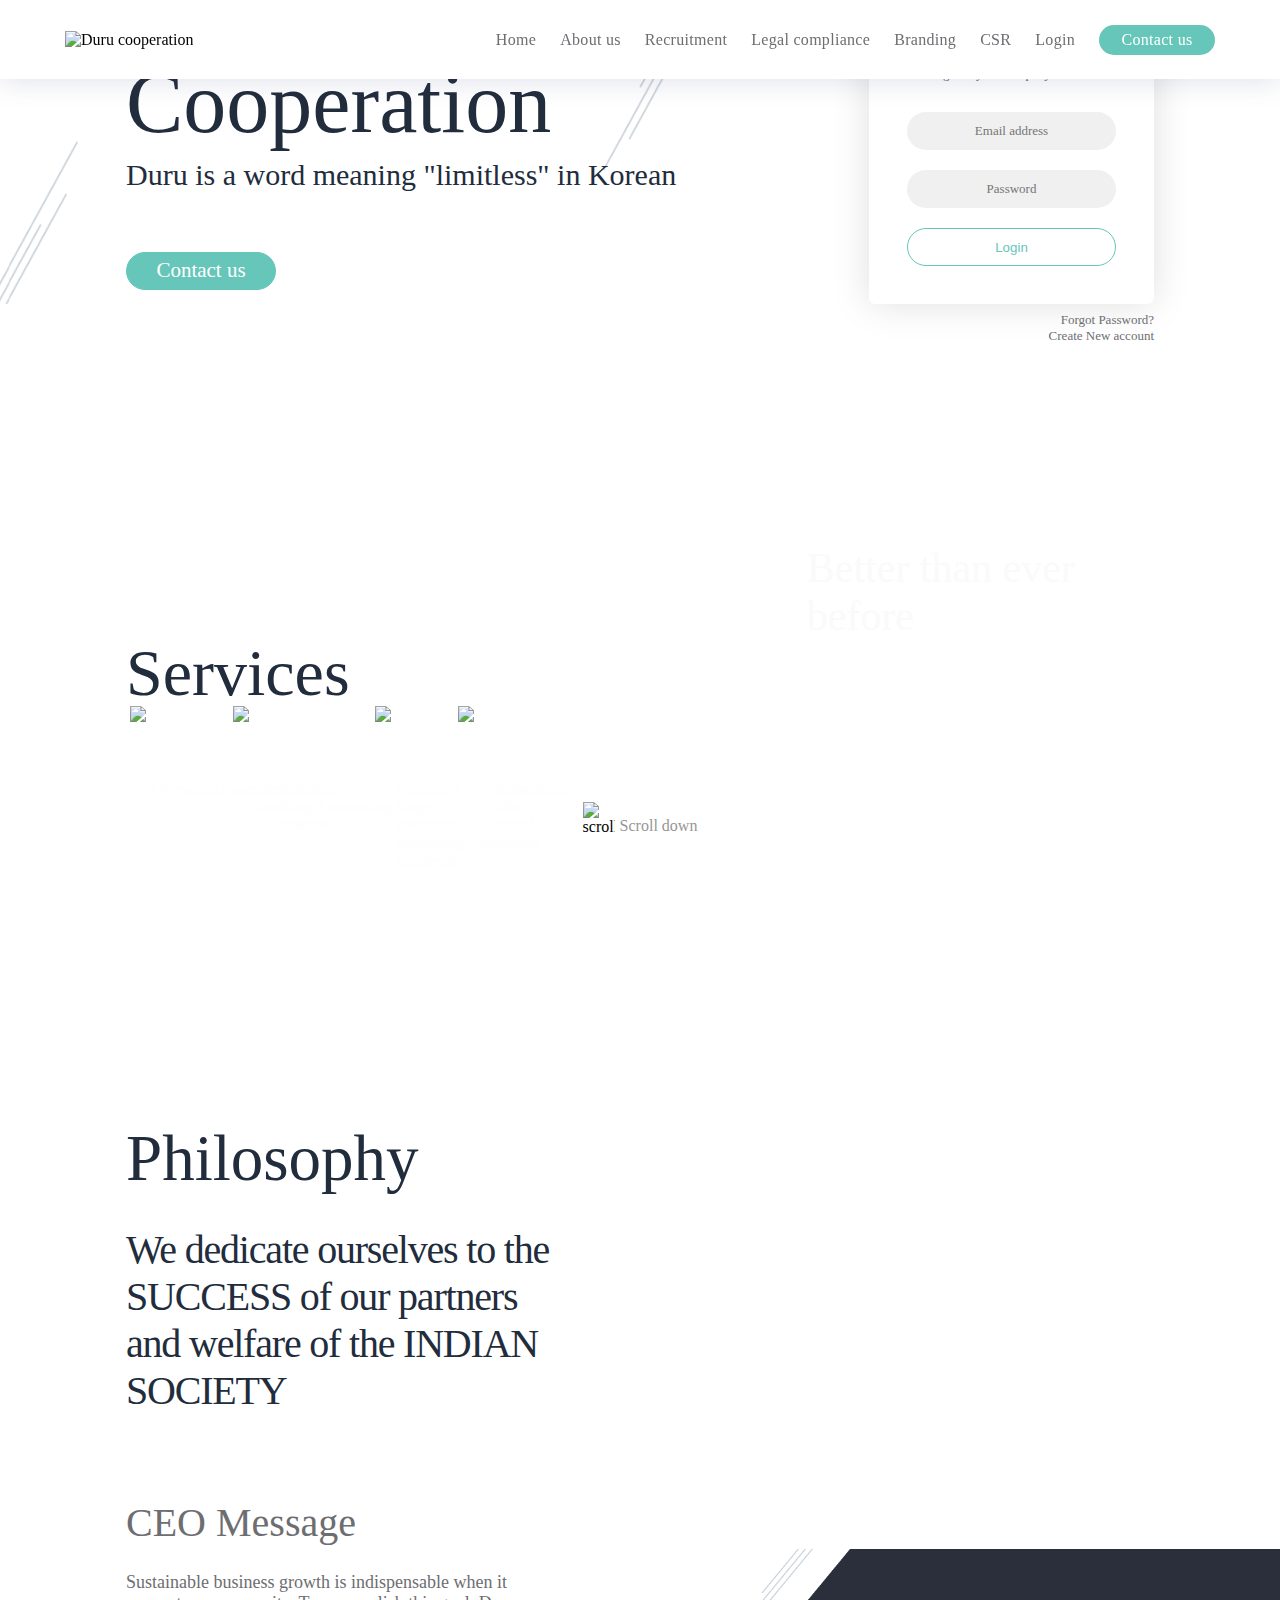
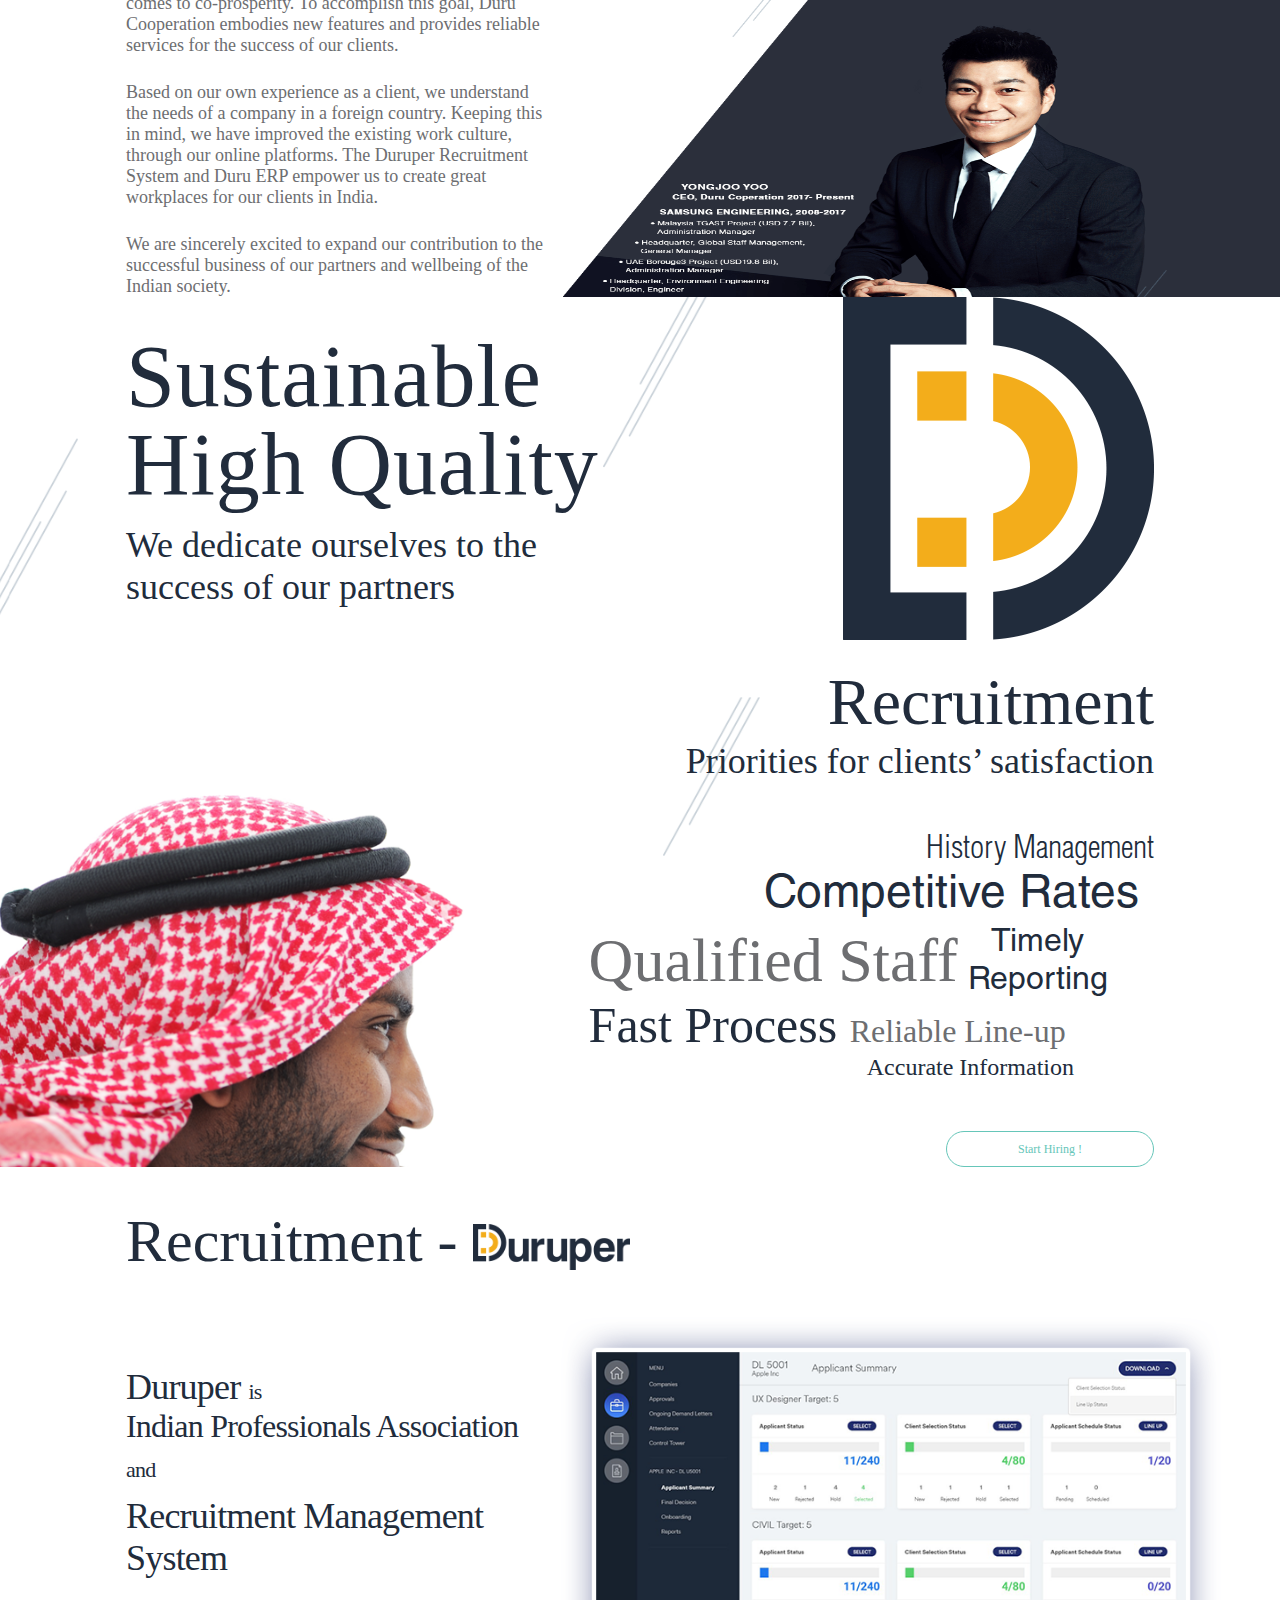
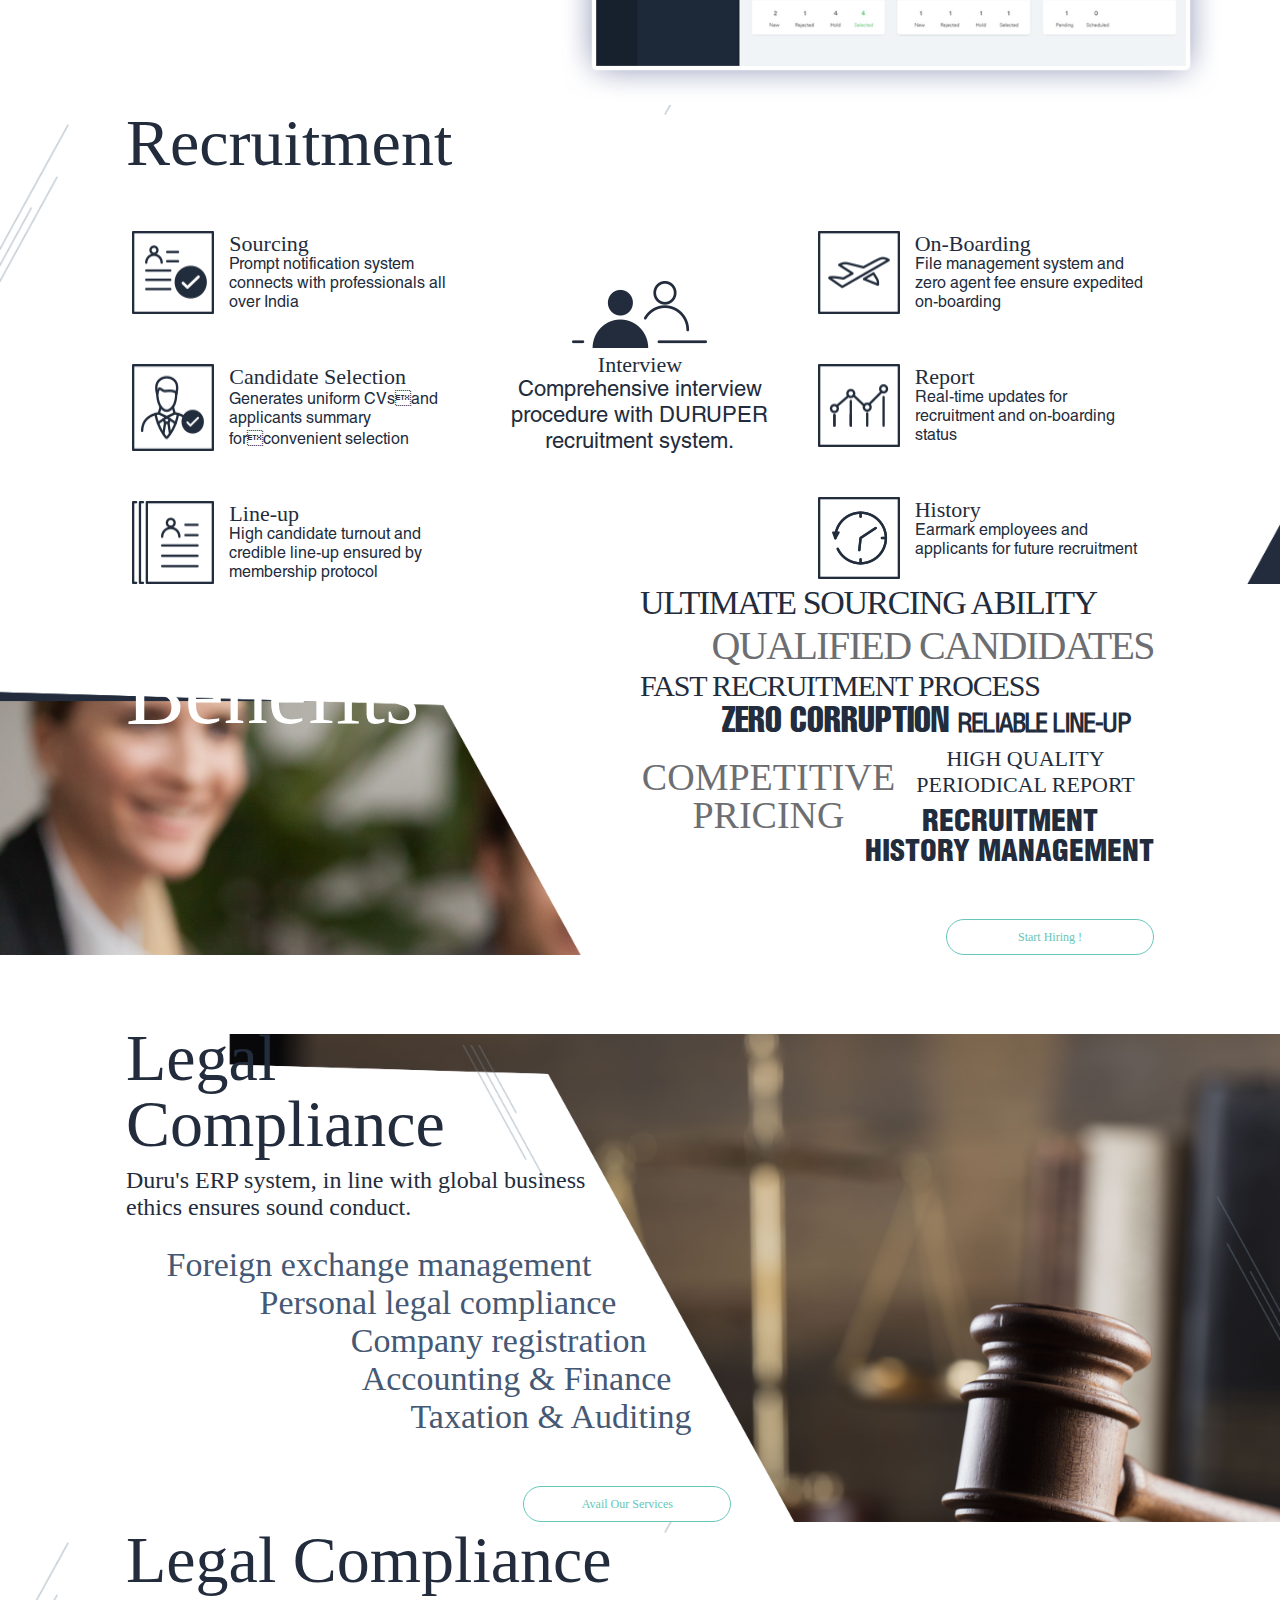
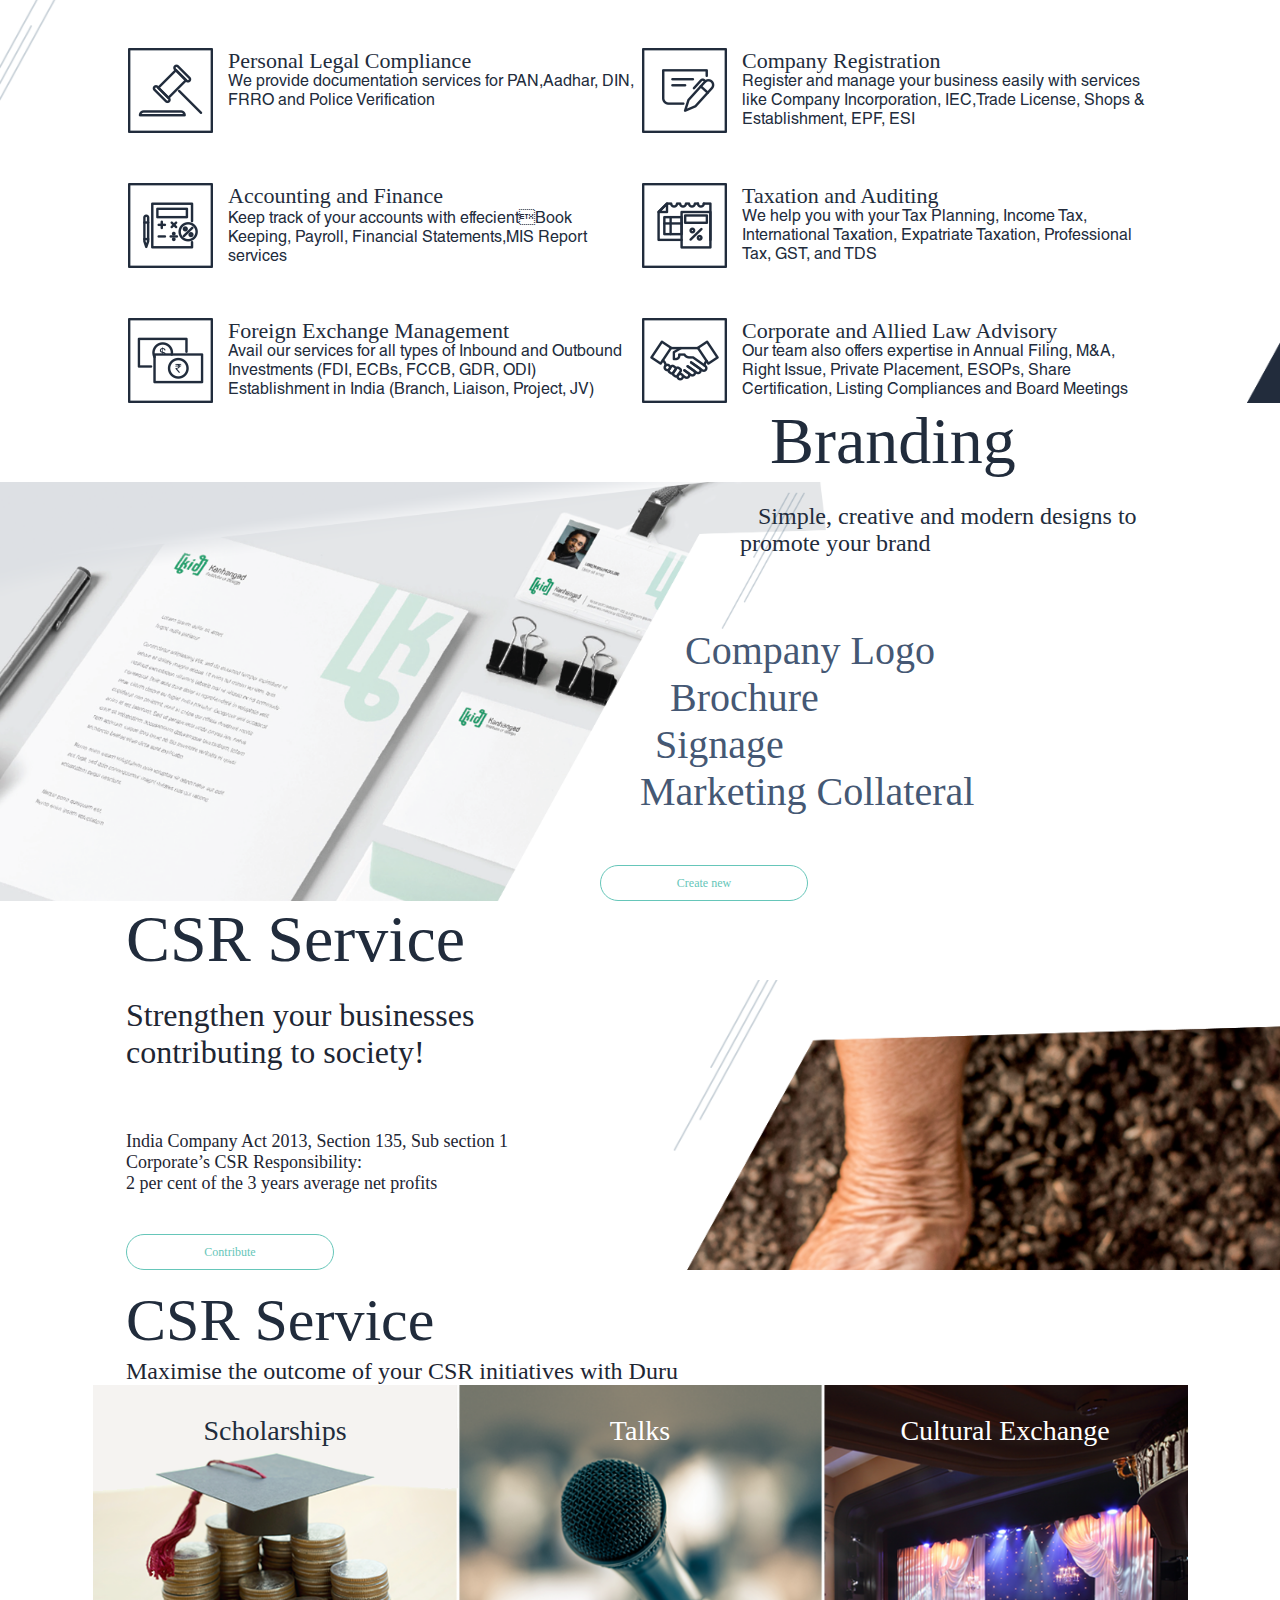
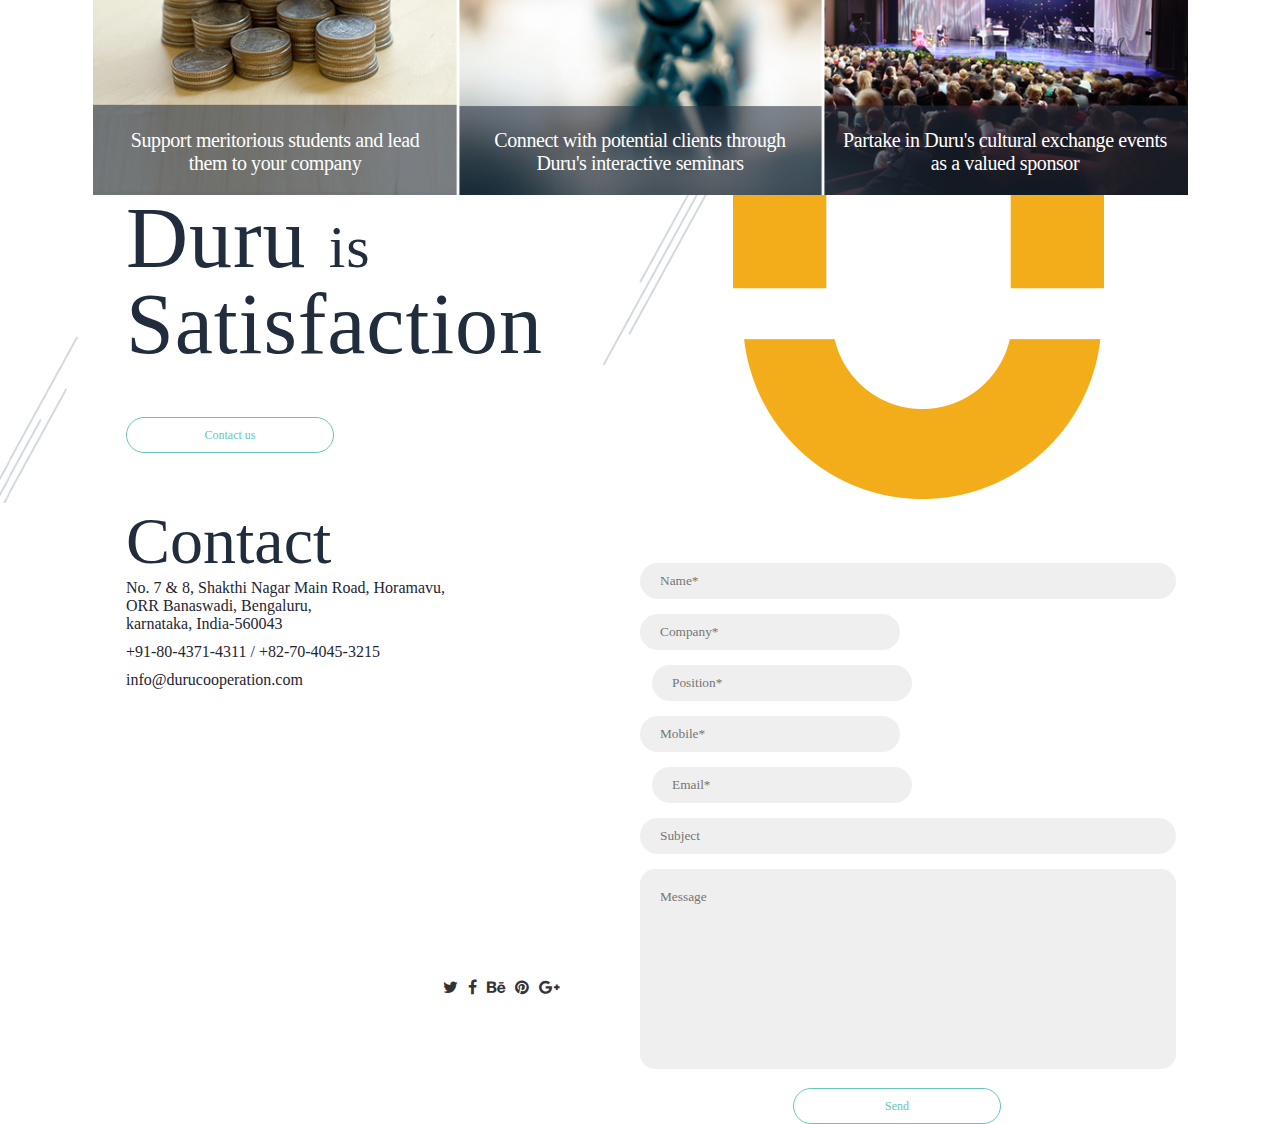
==== commit ec5df0d2: "Add files via upload" ====
--- a/duru/index.html
+++ b/duru/index.html
@@ -172,7 +172,7 @@
                         <h1 class="wow animated fadeInLeft" data-wow-delay="0.2s">
                             DURU
                             <span class="h1-span1">is</span>
-                            <span class="h1-span2">cooperation</span>
+                            <span class="h1-span2">Cooperation</span>
                         </h1>
                         <p class="wow animated fadeInLeft" data-wow-delay="0.25s">
                             <span>Duru</span> is a word meaning
@@ -287,11 +287,11 @@
                     <div class="section5_container1">
                         <h3>CEO Message</h3>
                         <p> Sustainable business growth is indispensable when it comes to co-prosperity. To accomplish this goal,
-                            Duru Cooperationembodies new features and provides reliable services for the success of our
+                            Duru Cooperation embodies new features and provides reliable services for the success of our
                             clients.
                         </p>
                         <p> Based on our own experience as a client, we understand the needs of a company in a foreign country.
-                            Keeping this in mind, we have improved the existing work culture,through our online platforms.
+                            Keeping this in mind, we have improved the existing work culture, through our online platforms.
                             The Duruper Recruitment System and Duru ERP empower us to create great workplaces for our clients
                             in India.
                         </p>
@@ -557,7 +557,7 @@
                 <div class="content">
                     <div class="service_section7_container1">
                         <h3>CSR Service</h3>
-                        <h4>Strengthen your businesses while contributing to society!</h4>
+                        <h4>Strengthen your businesses <span> contributing to society!</span></h4>
                         <p>India Company Act 2013, Section 135, Sub section 1
                             <span> Corporate’s CSR Responsibility:</span>2 per cent of the 3 years average net profits
                         </p>
@@ -571,6 +571,7 @@
                         <h3>CSR Service</h3>
                         <p class="service_section9_para1">Maximise the outcome of your CSR initiatives with Duru</p>
                         <div class="service_section9_container">
+                             
                             <div class="service_section9_subcontainer">
 
                                 <img src="images/csr-services-1.png" alt="Scholarships">
@@ -598,7 +599,7 @@
                     <div class="service_section10_container1">
                         <h3>Duru
                             <span class="span1">is</span>
-                            <span class="span2">satisfaction</span>
+                            <span class="span2">Satisfaction</span>
                         </h3>
                         <button class="contact-us1"><a href="#contactus">Contact us</a> </button>
                     </div>
--- a/duru/css/master.css
+++ b/duru/css/master.css
@@ -369,7 +369,7 @@
 }
 
 .h1-span1 {
-    font-size: 60px;
+    font-size: 50px;
     color: #212c3c;
     font-family: HelveticaLTStd-Light;
 }
@@ -561,11 +561,13 @@
     letter-spacing: -1.2px;
     text-align: left;
     color: #212c3c;
-    margin-top: 70px;
+    margin-top: 35px;
     font-size: 40px;
     width: 425px;
 }
-
+.service_section10_container2{
+    margin-right: 50px;
+}
 .section4_container1 p span {
     font-family: HelveticaLTStd-Bold;
     text-transform: uppercase;
@@ -606,8 +608,12 @@
 }
 
 .section5_container1 {
-    width: 524px;
+    width: 462px;
+
     padding-right: 30px;
+}
+.service_section7_container1 h4 span{
+    display: block;
 }
 
 .section5_container1 h3 {
@@ -1267,15 +1273,16 @@
     width: 100%;
 }
 .service_section9_para3{
-  
     font-family: HelveticaLTStd-Light;
     font-size: 20px;
     letter-spacing: -0.4px;
     text-align: center;
     color: #ffffff;
     padding: 0 20px;
+    width: 100%;
+    /* margin: 0 5%; */
     position: absolute;
-    bottom: 30px;
+    bottom: 20px;
 }
 .color1{
   color:#212c3c;
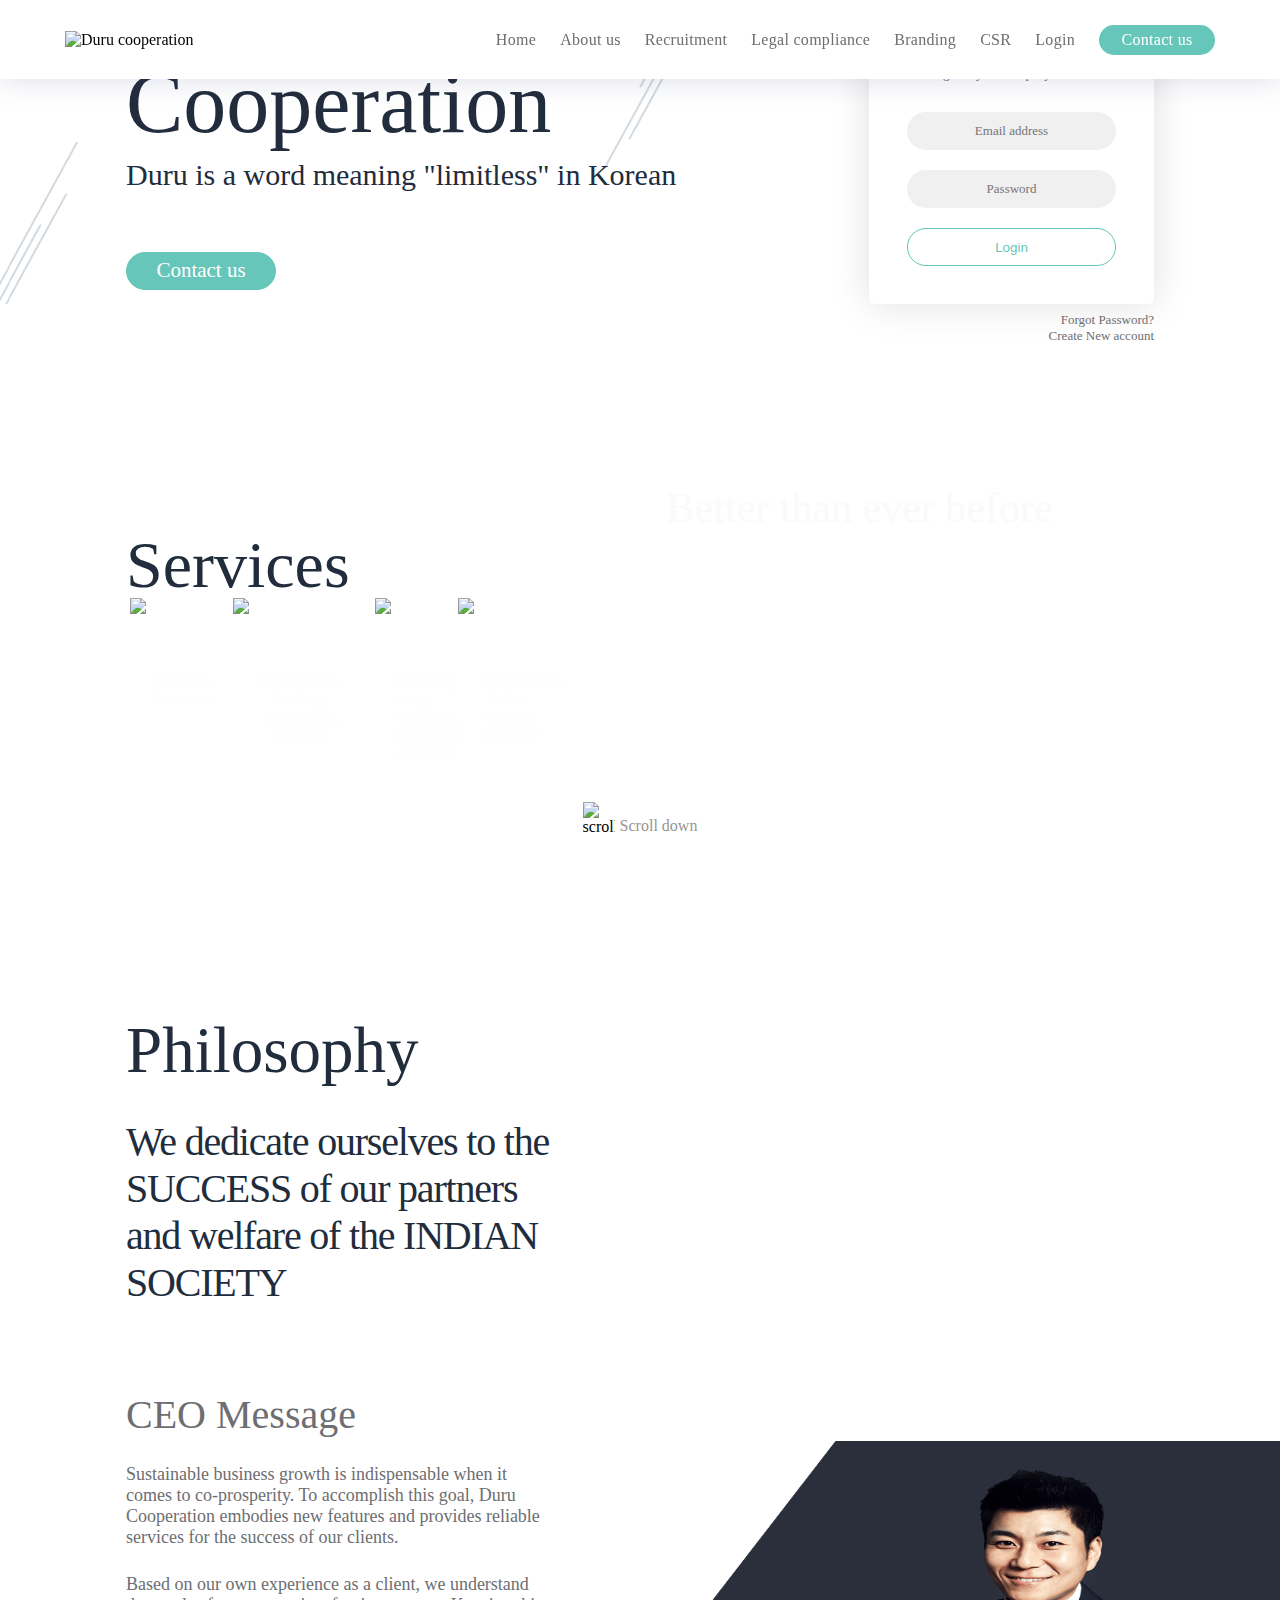
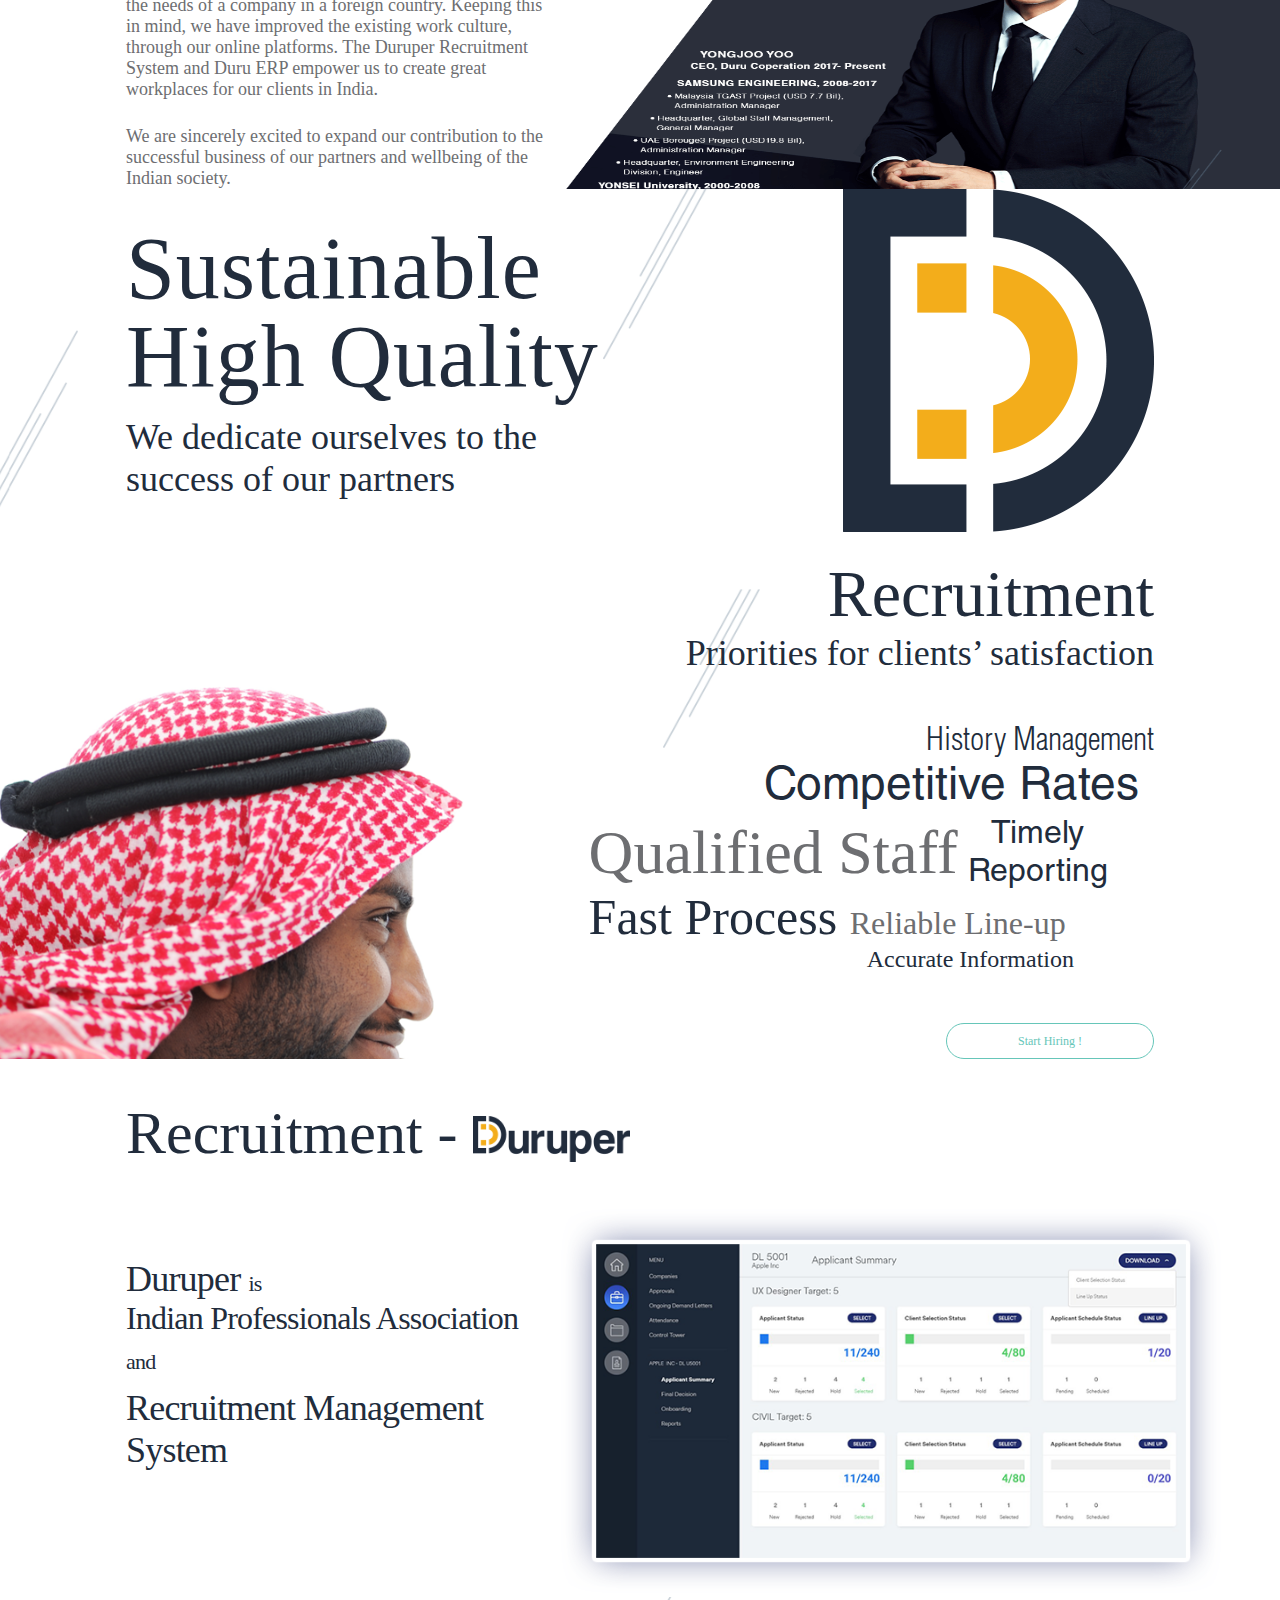
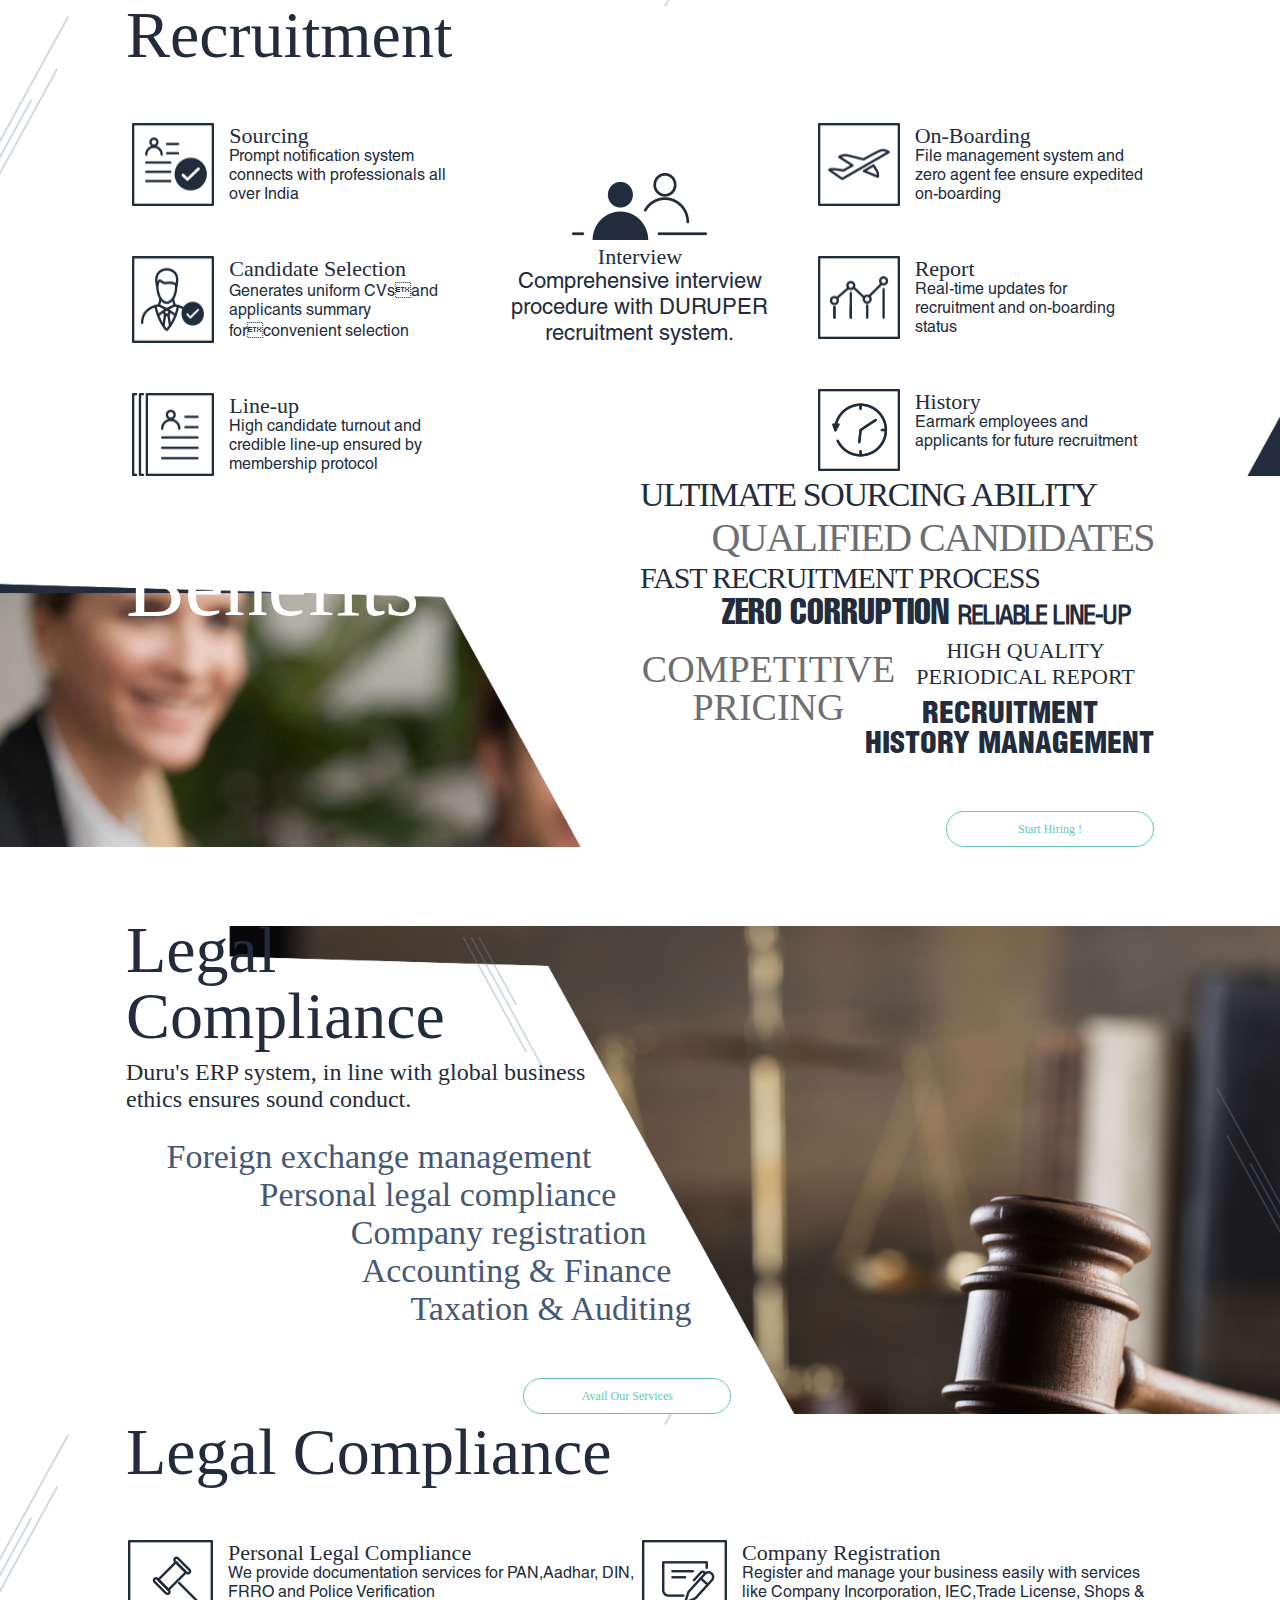
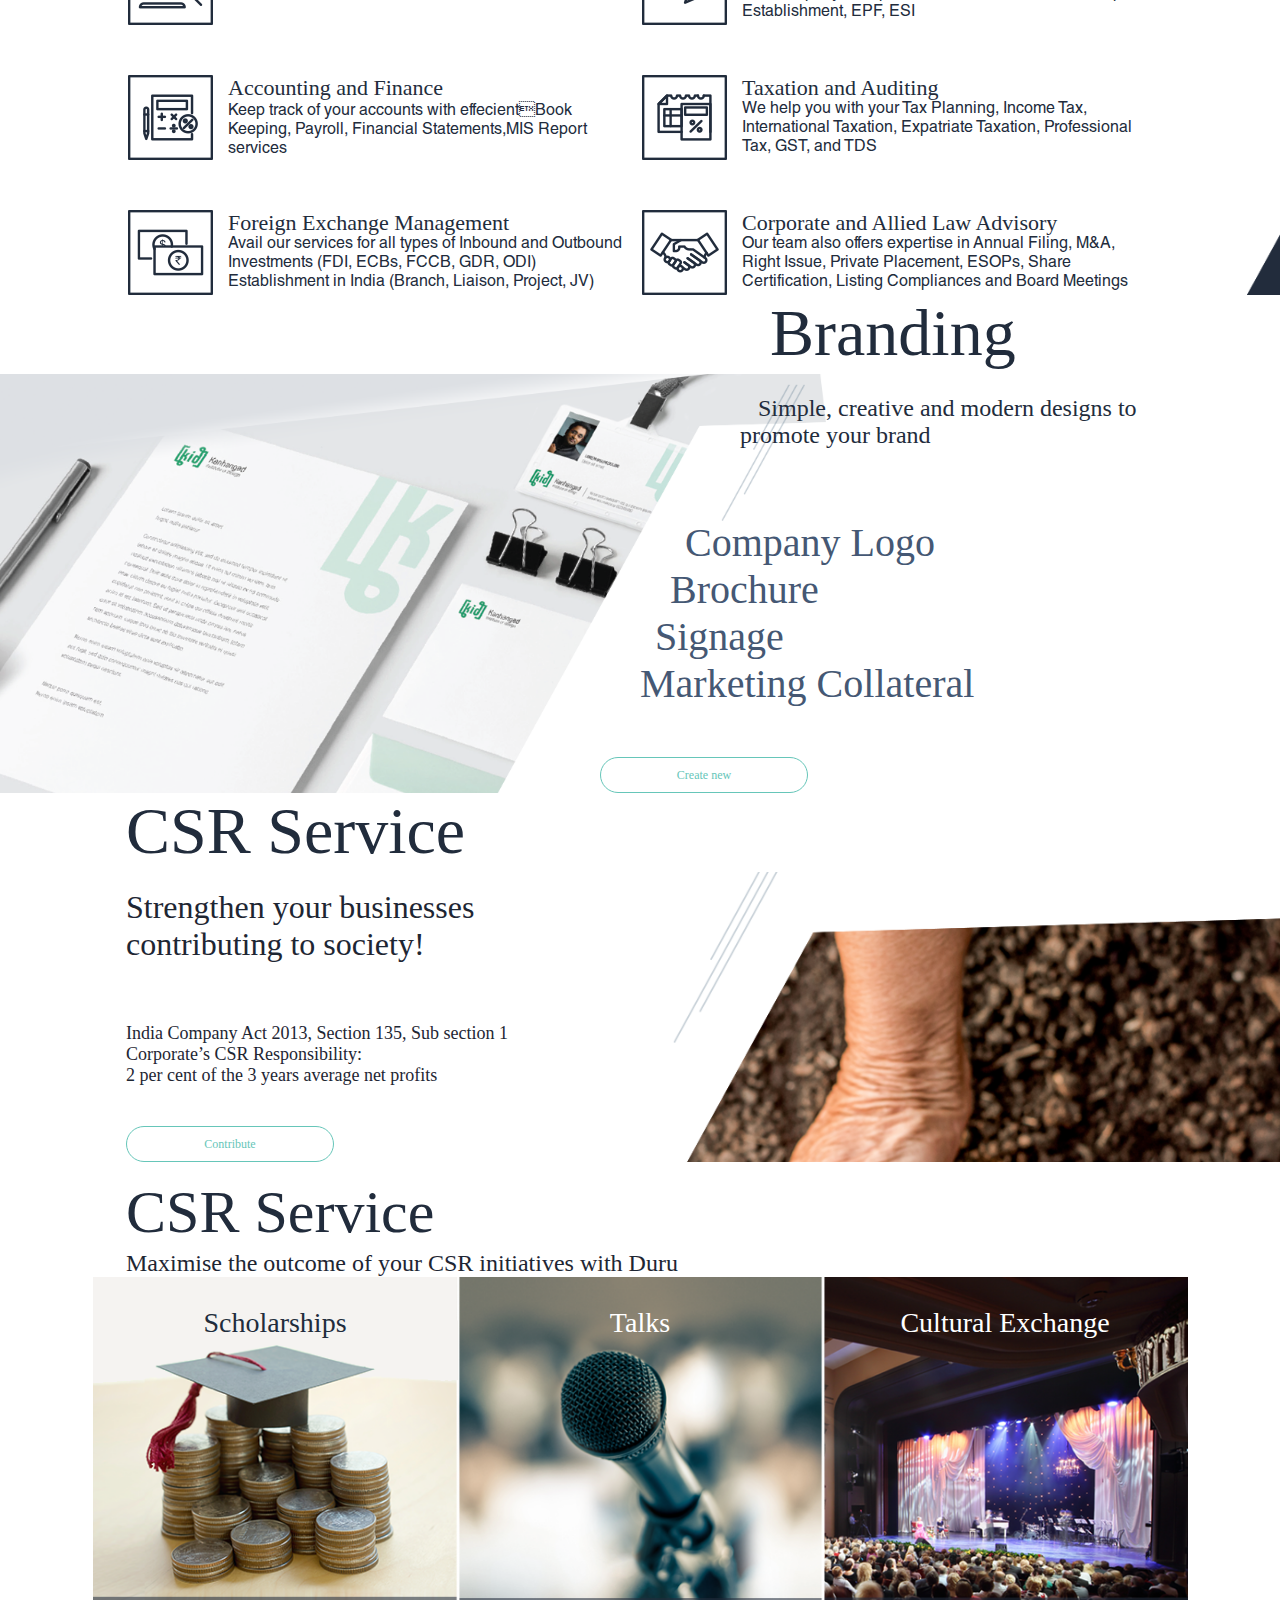
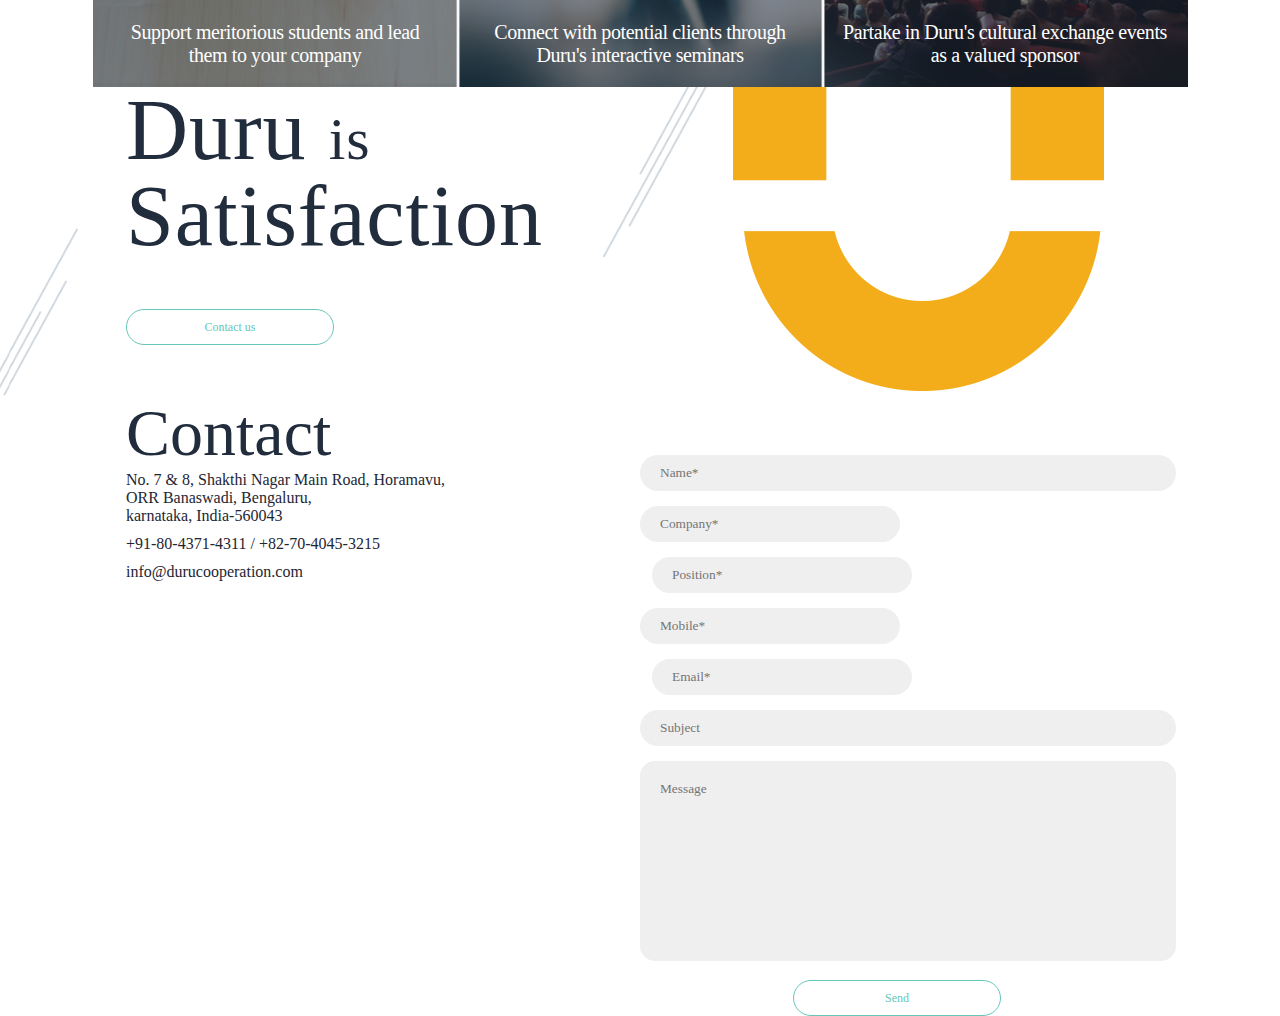
==== commit 022f6e8a: "Add files via upload" ====
--- a/duru/index.html
+++ b/duru/index.html
@@ -1,25 +1,42 @@
+<!-- Designed and coded with love -->
 <!DOCTYPE HTML>
 <html>
-
 <head>
-    <title>DURU cooperation</title>
-    <link rel="icon" href="images/dtalefavicon.png" type="image/png" sizes="16x16">
-    <meta charset="utf-8" />
+    <title>DURU Cooperation</title>
+    <link rel="shortcut icon" href="images/favicon.ico" type="image/x-icon">
+    <link rel="icon" href="images/favicon.ico" type="image/x-icon">   
+    <meta charset="utf-8">
+    <meta http-equiv="X-UA-Compatible" content="IE=edge">
     <meta name="viewport" content="width=device-width, initial-scale=1" />
+    <!-- for SEO purposes add below content -->
+    <!-- <meta name="description" content="" />
+    <meta property="og:description" content="."/>
+    <meta name="twitter:card" content="summary"/>
+    <meta name="twitter:site" content=""/>
+    <meta name="twitter:title" content=""/>
+    <meta name="twitter:url" content=""/>
+    <meta name="twitter:description" content=""/>
+    <meta name="twitter:image" content=""/>
+    <meta property="og:type" content="website"/>
+    <meta property="og:title" content=""/>
+    <meta property="og:url" content=""/>
+    <meta property="fb:app_id" content=""/>
+    <meta property="og:image" content=""/>
+    <meta property="og:site_name" content=""/>
+    <meta property="og:image:width" content="1200"/>
+    <meta property="og:image:height" content="636"/>
+    <meta property="og:locale" content="en_US"/>
+    <link rel="canonical" href=""> -->
     <link rel="stylesheet" href="css/master.css" />
     <link rel="stylesheet" href="css/jquery.fullpage.css">
-
+    <meta name="theme-color" content="#66c6b9" />
     <script src="https://ajax.googleapis.com/ajax/libs/jquery/3.2.1/jquery.min.js"></script>
     <script type="text/javascript" src="https://cdnjs.cloudflare.com/ajax/libs/fullPage.js/2.8.6/jquery.fullPage.min.js"></script>
-    <link rel="stylesheet" href="https://cdnjs.cloudflare.com/ajax/libs/font-awesome/4.7.0/css/font-awesome.min.css">
     <script src="https://cdnjs.cloudflare.com/ajax/libs/wow/1.1.2/wow.min.js"></script>
     <link rel="stylesheet" href="https://daneden.github.io/animate.css/animate.min.css">
-
     <script>
         $(document).ready(function () {
             $('#fullpage').fullpage({
-                // scrollOverflow: true,
-                // scrollBar: true,
                 verticalCentered: true,
                 responsiveWidth: 425,
                 anchors: ['home', 'home-slide1', 'aboutus', 'aboutus-slide1', 'aboutus-slide2',
@@ -28,14 +45,15 @@
                     'csr', 'csr-slide1', 'csr-slide2', 'contactus'
                 ],
                 menu: '#top-menu',
+                scrollOverflow: true,
+                scrollBar: true,
+
                 // lockAnchors:true
                 afterLoad: function (anchorLink, index) {
                     history.pushState(null, null, "index.html");
                 }
             });
-            //     $(document).on('click', '#recruitment', function(){
-            // $.fn.fullpage.silentMoveTo('page2');
-            // });
+
             $('.scroll-link').click(function (e) {
                 $('body,html').animate({
                     scrollTop: $('#sec1').offset().top - 20
@@ -87,12 +105,13 @@
                 $('#branding-popup').removeClass('display-block');
             });
             $(".contribute").click(function () {
+
                 $('#csr-popup').addClass('display-block');
             });
             $("#csr-popup .close-icon").click(function () {
                 $('#csr-popup').removeClass('display-block');
             });
-            
+
         });
 
         function toggleDemo() {
@@ -100,15 +119,13 @@
             $('.menu ul').toggleClass('width_100');
 
         }
-        window.onload = function() {
-    setTimeout(function() {
-        $(".loader").css("visibility", "hidden");
-    }, 0);
-    
-};
+        window.onload = function () {
+            setTimeout(function () {
+                $(".loader").css("visibility", "hidden");
+            }, 0);
+
+        };
     </script>
-
-
 </head>
 
 <body class="landingpage">
@@ -119,9 +136,8 @@
             <div class="three"></div>
         </div>
     </div>
-        <!-- Header -->
-        <div id="loader"></div>
-    
+    <!-- Header -->
+    <div id="loader"></div>
     <div class="main homepage_header">
         <header class="header">
             <div>
@@ -129,8 +145,6 @@
                     <img src="images/duru-logo.svg" alt="Duru cooperation" class="logo">
                 </a>
             </div>
-
-
             <div class="menu">
                 <ul id="top-menu">
                     <li data-menuanchor="home" class="home">
@@ -169,20 +183,21 @@
             <section class="section section1">
                 <div class="content">
                     <div class="container1">
-                        <h1 class="wow animated fadeInLeft" data-wow-delay="0.2s">
+                        <h1 class="wow animated fadeInLeft" data-wow-delay="50ms">
                             DURU
                             <span class="h1-span1">is</span>
                             <span class="h1-span2">Cooperation</span>
                         </h1>
-                        <p class="wow animated fadeInLeft" data-wow-delay="0.25s">
+                        <p class="wow animated fadeInLeft" data-wow-delay="75ms">
                             <span>Duru</span> is a word meaning
-                            <span>"limitless"</span> in Korean</p>
-                        <button class="wow animated fadeInLeft contact-us" data-wow-delay="0.25s">
+                            <span>"limitless"</span> in Korean
+                        </p>
+                        <button class="wow animated fadeInLeft contact-us" data-wow-delay="75ms">
                             <a href="#contactus">Contact us</a>
                         </button>
                     </div>
-                    <div class="container2 wow animated fadeInLeft" data-wow-delay="0.3s">
-                        <form >
+                    <div class="container2 wow animated fadeInLeft" data-wow-delay="100ms">
+                        <form>
                             <h3>Company Login</h3>
                             <p>Login to your company account</p>
                             <input type="email" placeholder="Email address">
@@ -195,7 +210,7 @@
                         </div>
                     </div>
                 </div>
-                <div class="scroll-down">
+                <div class="scroll-down  wow animated fadeInDown" data-wow-delay="100ms">
                     <img src="images/scroller-icon.svg" alt="scroller">
                     <p>Scroll down</p>
                 </div>
@@ -203,80 +218,74 @@
             <section class="section section2">
                 <div class="content">
                     <div class="section2_container1">
-                        <h2>
+                        <h2 class="wow animated fadeInDown" data-wow-delay="25ms">
                             <span>Duru</span>
-                            COOPERATION
+                            Cooperation
                         </h2>
-
                     </div>
                     <div class="section2_container2">
-                        <h3>
+                        <h3 class="wow animated fadeInDown" data-wow-delay="50ms">
                             We are here to create great workplaces in India
                         </h3>
-                        <p>Better than ever before</p>
-                    </div>
-                </div>
-            </section>
-
+                        <p class="wow animated fadeInDown" data-wow-delay="75ms">Better than ever before</p>
+                    </div>
+                </div>
+            </section>
             <section class="section section3">
                 <div class="content">
                     <div class="section3_container1">
-                        <h2>Services</h2>
+                        <h2 class="wow animated fadeInDown" data-wow-delay="0ms">Services</h2>
                         <div class="service_cards">
-                            <div class="card">
+                            <div class="card wow animated fadeInDown" data-wow-delay="60ms">
                                 <img src="images/duru-recuritement.png" alt="Recruitment">
                                 <h4>Recruitment</h4>
-                                <p>Overseas,Domestic</p>
-                            </div>
-                            <div class="card">
+                                <p>Overseas, Domestic</p>
+                            </div>
+                            <div class="card wow animated fadeInDown" data-wow-delay="160ms">
                                 <img src="images/duru-legal-compliance.png" alt="Legal Compliance">
                                 <h4>Legal Compliance
-
                                 </h4>
-
-                                <p>Registration, Auditing,Accounting, Taxation</p>
-                            </div>
-                            <div class="card">
+                                <p>Registration, Auditing, Accounting, Taxation</p>
+                            </div>
+                            <div class="card wow animated fadeInDown" data-wow-delay="260ms">
                                 <img src="images/duru-branding.png" alt="Branding">
                                 <h4>Branding</h4>
-
                                 <p>Company Logo, Brochure, Marketing collateral</p>
                             </div>
-                            <div class="card">
+                            <div class="card wow animated fadeInDown" data-wow-delay="360ms">
                                 <img src="images/duru-csr.png" alt="CSR Service">
                                 <h4>CSR Service</h4>
                                 <p>Scholarships, Talks, Cultural exchange
                                 </p>
                             </div>
                         </div>
-
                     </div>
                 </div>
             </section>
             <section class="section section4">
                 <div class="content">
                     <div class="section4_container1">
-                        <h3>Philosophy</h3>
-                        <p>
+                        <h3 class="wow animated fadeInDown" data-wow-delay="0ms">Philosophy</h3>
+                        <p class="wow animated fadeInDown" data-wow-delay="200ms">
                             We dedicate ourselves to the
                             <span>success</span> of our partners and welfare of the
                             <span>Indian society</span>
                         </p>
                     </div>
                     <div class="section4_container2">
-                        <h4>
+                        <h4 class="wow animated fadeInDown" data-wow-delay="300ms">
                             Core Values
                         </h4>
-                        <h5>Quality</h5>
-                        <p>
+                        <h5 class="wow animated fadeInDown" data-wow-delay="400ms">Quality</h5>
+                        <p class="wow animated fadeInDown" data-wow-delay="500ms">
                             Sustainable high quality
                         </p>
-                        <h5>INTEGRITY</h5>
-                        <p>
+                        <h5 class="wow animated fadeInDown" data-wow-delay="600ms">INTEGRITY</h5>
+                        <p class="wow animated fadeInDown" data-wow-delay="700ms">
                             Ethical work culture
                         </p>
-                        <h5>CO-PROSPERITY</h5>
-                        <p>
+                        <h5 class="wow animated fadeInDown" data-wow-delay="800ms">CO-PROSPERITY</h5>
+                        <p class="wow animated fadeInDown" data-wow-delay="900ms">
                             Sustainable high quality
                         </p>
                     </div>
@@ -285,77 +294,74 @@
             <section class="section section5">
                 <div class="content">
                     <div class="section5_container1">
-                        <h3>CEO Message</h3>
-                        <p> Sustainable business growth is indispensable when it comes to co-prosperity. To accomplish this goal,
+                        <h3 class="wow animated fadeInDown" data-wow-delay="0ms">CEO Message</h3>
+                        <p class="wow animated fadeInDown" data-wow-delay="200ms"> Sustainable business growth is indispensable when it comes to co-prosperity. To accomplish this goal,
                             Duru Cooperation embodies new features and provides reliable services for the success of our
                             clients.
-                        </p>
-                        <p> Based on our own experience as a client, we understand the needs of a company in a foreign country.
+                        </p class="wow animated fadeInDown" data-wow-delay="300ms">
+                        <p class="wow animated fadeInDown" data-wow-delay="400ms"> Based on our own experience as a client, we understand the needs of a company in a foreign country.
                             Keeping this in mind, we have improved the existing work culture, through our online platforms.
                             The Duruper Recruitment System and Duru ERP empower us to create great workplaces for our clients
                             in India.
                         </p>
-                        <p> We are sincerely excited to expand our contribution to the successful business of our partners and
+                        <p class="wow animated fadeInDown" data-wow-delay="500ms"> We are sincerely excited to expand our contribution to the successful business of our partners and
                             wellbeing of the Indian society.
                         </p>
-
-
                     </div>
                     <div class="section5_container2">
                     </div>
                 </div>
-
             </section>
             <section class="section service_section1">
                 <div class="content">
                     <div class="service_container1">
-                        <h1>
+                        <h1 class="wow animated fadeInDown" data-wow-delay="100ms">
                             Sustainable
                             <span>High Quality
                             </span>
                         </h1>
-                        <p>
-                            We dedicate ourselves to the success of our partners</p>
-                    </div>
-                    <div class="service_container2">
+                        <p class="wow animated fadeInDown" data-wow-delay="200ms">
+                            We dedicate ourselves to the success of our partners
+                        </p>
+                    </div>
+                    <div class="service_container2 wow animated fadeInDown" data-wow-delay="300ms">
                         <img src="images/duru-services.png" alt="duru cooperation services">
                     </div>
                 </div>
             </section>
             <section class="section service_section2">
                 <div class="content">
-
                     <div class="service_section2_container1">
-                        <h2>
+                        <h2 class="wow animated fadeInDown" data-wow-delay="100ms">
                             Recruitment
                             <span>
                                 Priorities for clients’ satisfaction </span>
                         </h2>
                         <div class="service_section2_container2">
-                            <p class="service_section2_container1-para1">History Management</p>
-                            <p class="service_section2_container1-para2">Competitive Rates</p>
-                            <p class="service_section2_container1-para3">Qualified Staff
+                            <p class="service_section2_container1-para1 wow animated fadeInDown" data-wow-delay="200ms">History Management</p>
+                            <p class="service_section2_container1-para2 wow animated fadeInDown" data-wow-delay="300ms">Competitive Rates</p>
+                            <p class="service_section2_container1-para3 wow animated fadeInDown" data-wow-delay="400ms">Qualified Staff
                                 <span>Timely
                                     <br> Reporting
                                 </span>
                             </p>
-                            <p class="service_section2_container1-para4">Fast Process
+                            <p class="service_section2_container1-para4 wow animated fadeInDown" data-wow-delay="500ms">Fast Process
                                 <span>Reliable Line-up</span>
                             </p>
-                            <p class="service_section2_container1-para5">Accurate Information</p>
-                        </div>
-                        <button class="start-hiring-button">Start Hiring !</button>
+                            <p class="service_section2_container1-para5 wow animated fadeInDown" data-wow-delay="600ms">Accurate Information</p>
+                        </div>
+                        <button class="start-hiring-button wow animated fadeInDown" data-wow-delay="700ms">Start Hiring !</button>
                     </div>
                 </div>
             </section>
             <section class="section service_section3">
                 <div class="content">
                     <div class="service_section3_container1">
-                        <h2>
+                        <h2 class="wow animated fadeInDown" data-wow-delay="100ms">
                             Recruitment -
                             <img src="images/duruper.png" alt="duruper">
                         </h2>
-                        <p>
+                        <p class="wow animated fadeInDown" data-wow-delay="200ms">
                             Duruper
                             <span class="span1">is</span>
                             <span class="span2">Indian Professionals Association</span>
@@ -363,33 +369,32 @@
                             Recruitment Management System
                         </p>
                     </div>
-                    <div class="service_section3_container2">
+                    <div class="service_section3_container2 wow animated fadeInDown" data-wow-delay="300ms">
                         <img src="images/duruper-dashboard.png" alt="duruper-dashboard">
                     </div>
                 </div>
             </section>
             <section class="section service_section4">
                 <div class="content">
-
                     <div class="service_section4_a">
-                        <h2>Recruitment</h2>
+                        <h2 class="wow animated fadeInDown" data-wow-delay="100ms">Recruitment</h2>
                         <div class="service_section4_b">
                             <div class="service_section4_container1">
-                                <div class="service_section4_subcontainer1">
+                                <div class="service_section4_subcontainer1 wow animated fadeInDown" data-wow-delay="200ms">
                                     <img src="images/sourcing.png" alt="Sourcing">
                                     <div class="service_section4_div">
                                         <h4>Sourcing</h4>
                                         <p>Prompt notification system connects with professionals all over India</p>
                                     </div>
                                 </div>
-                                <div class="service_section4_subcontainer1">
+                                <div class="service_section4_subcontainer1 wow animated fadeInDown" data-wow-delay="300ms">
                                     <img src="images/candidate-selection.png" alt="Candidate Selection">
                                     <div class="service_section4_div">
                                         <h4>Candidate Selection</h4>
                                         <p>Generates uniform CVsand applicants summary forconvenient selection</p>
                                     </div>
                                 </div>
-                                <div class="service_section4_subcontainer1">
+                                <div class="service_section4_subcontainer1 wow animated fadeInDown" data-wow-delay="400ms">
                                     <img src="images/line-up.png" alt="Line-up">
                                     <div class="service_section4_div">
                                         <h4>Line-up</h4>
@@ -397,33 +402,29 @@
                                     </div>
                                 </div>
                             </div>
-                            <div class="service_section4_container1">
+                            <div class="service_section4_container1 wow animated fadeInDown" data-wow-delay="500ms">
                                 <div class="service_section4_subcontainer2">
                                     <img src="images/interview.png" alt="Interview">
-
                                     <h4>Interview</h4>
                                     <p>Comprehensive interview procedure with DURUPER recruitment system.</p>
-
-                                </div>
-
+                                </div>
                             </div>
                             <div class="service_section4_container1">
-
-                                <div class="service_section4_subcontainer1">
+                                <div class="service_section4_subcontainer1 wow animated fadeInDown" data-wow-delay="600ms">
                                     <img src="images/on-boarding.png" alt="On-Boarding">
                                     <div class="service_section4_div">
                                         <h4>On-Boarding</h4>
                                         <p>File management system and zero agent fee ensure expedited on-boarding</p>
                                     </div>
                                 </div>
-                                <div class="service_section4_subcontainer1">
+                                <div class="service_section4_subcontainer1 wow animated fadeInDown" data-wow-delay="700ms">
                                     <img src="images/report.png" alt="Report">
                                     <div class="service_section4_div">
                                         <h4>Report</h4>
                                         <p>Real-time updates for recruitment and on-boarding status</p>
                                     </div>
                                 </div>
-                                <div class="service_section4_subcontainer1">
+                                <div class="service_section4_subcontainer1 wow animated fadeInDown" data-wow-delay="800ms">
                                     <img src="images/history.png" alt="History">
                                     <div class="service_section4_div">
                                         <h4>History</h4>
@@ -439,53 +440,52 @@
             <section class="section service_section5">
                 <div class="content">
                     <div class="service_section5_container1">
-                        <h2>Recruitment
+                        <h2 class="wow animated fadeInDown" data-wow-delay="100ms">Recruitment
                             <span>Benefits</span>
                         </h2>
                     </div>
                     <div class="service_section5_container2">
-                        <p class="para1">ULTIMATE SOURCING ABILITY</p>
-                        <p class="para2">QUALIFIED CANDIDATES</p>
-                        <p class="para3">FAST RECRUITMENT PROCESS</p>
-                        <p class="para4">ZERO CORRUPTION
+                        <p class="para1 wow animated fadeInDown" data-wow-delay="200ms">ULTIMATE SOURCING ABILITY</p>
+                        <p class="para2 wow animated fadeInDown" data-wow-delay="300ms">QUALIFIED CANDIDATES</p>
+                        <p class="para3 wow animated fadeInDown" data-wow-delay="400ms">FAST RECRUITMENT PROCESS</p>
+                        <p class="para4 wow animated fadeInDown" data-wow-delay="500ms">ZERO CORRUPTION
                             <span>RELIABLE LINE-UP</span>
                         </p>
-                        <p class="para5">
+                        <p class="para5 wow animated fadeInDown" data-wow-delay="600ms">
                             <span class="para5_span1">COMPETITIVE PRICING
                             </span>
                             <span class="para5_span2">HIGH QUALITY
                                 <br> PERIODICAL REPORT</span>
                         </p>
-                        <p class="para6">RECRUITMENT
-                            <br>HISTORY MANAGEMENT</p>
-                        <button class="clearfix start-hiring-button">Start Hiring !</button>
+                        <p class="para6 wow animated fadeInDown" data-wow-delay="700ms">RECRUITMENT
+                            <br>HISTORY MANAGEMENT
+                        </p>
+                        <button class="clearfix start-hiring-button wow animated fadeInDown" data-wow-delay="800ms">Start Hiring !</button>
                     </div>
                 </div>
             </section>
             <section class="section service_section6">
                 <div class="content">
                     <div class="service_section6_container1">
-                        <h3>Legal Compliance</h3>
-                        <p class="service_section6_para1">Duru's ERP system, in line with global business ethics ensures sound conduct. </p>
-
-                        <p class="service_section6_para2">Foreign exchange management </p>
-                        <p class="service_section6_para3"> Personal legal compliance </p>
-                        <p class="service_section6_para4"> Company registration </p>
-                        <p class="service_section6_para5">Accounting & Finance </p>
-                        <p class="service_section6_para6">Taxation & Auditing </p>
-                        <button class="avail-services">Avail Our Services</button>
+                        <h3 class="wow animated fadeInDown" data-wow-delay="100ms">Legal Compliance</h3>
+                        <p class="service_section6_para1 wow animated fadeInDown" data-wow-delay="100ms">Duru's ERP system, in line with global business ethics ensures sound conduct. </p>
+                        <p class="service_section6_para2 wow animated fadeInDown" data-wow-delay="200ms">Foreign exchange management </p>
+                        <p class="service_section6_para3 wow animated fadeInDown" data-wow-delay="300ms"> Personal legal compliance </p>
+                        <p class="service_section6_para4 wow animated fadeInDown" data-wow-delay="400ms"> Company registration </p>
+                        <p class="service_section6_para5 wow animated fadeInDown" data-wow-delay="500ms">Accounting & Finance </p>
+                        <p class="service_section6_para6 wow animated fadeInDown" data-wow-delay="600ms">Taxation & Auditing </p>
+                        <button class="avail-services wow animated fadeInDown" data-wow-delay="700ms">Avail Our Services</button>
                     </div>
                 </div>
             </section>
             <section class="section service_section4">
                 <div class="content">
-
                     <div class="service_section4_a">
-                        <h2>Legal Compliance
+                        <h2 class="wow animated fadeInDown" data-wow-delay="100ms">Legal Compliance
                         </h2>
                         <div class="service_section4_b">
                             <div class="service_section4_container1">
-                                <div class="service_section4_subcontainer4">
+                                <div class="service_section4_subcontainer4 wow animated fadeInDown" data-wow-delay="200ms">
                                     <img src="images/icon1.png" alt="Personal Legal Compliance">
                                     <div class="service_section4_div">
                                         <h4>Personal Legal Compliance</h4>
@@ -493,46 +493,51 @@
                                         </p>
                                     </div>
                                 </div>
-                                <div class="service_section4_subcontainer4">
+                                <div class="service_section4_subcontainer4 wow animated fadeInDown" data-wow-delay="300ms">
                                     <img src="images/icon4.png" alt="Accounting and Finance">
                                     <div class="service_section4_div">
                                         <h4>Accounting and Finance</h4>
                                         <p>Keep track of your accounts with effecientBook Keeping, Payroll, Financial Statements,MIS
-                                            Report services </p>
-                                    </div>
-                                </div>
-                                <div class="service_section4_subcontainer4">
+                                            Report services
+                                        </p>
+                                    </div>
+                                </div>
+                                <div class="service_section4_subcontainer4 wow animated fadeInDown" data-wow-delay="400ms">
                                     <img src="images/icon6.png" alt="Foreign Exchange Management">
                                     <div class="service_section4_div">
                                         <h4>Foreign Exchange Management</h4>
                                         <p>Avail our services for all types of Inbound and Outbound Investments (FDI, ECBs,
-                                            FCCB, GDR, ODI) Establishment in India (Branch, Liaison, Project, JV)</p>
+                                            FCCB, GDR, ODI) Establishment in India (Branch, Liaison, Project, JV)
+                                        </p>
                                     </div>
                                 </div>
                             </div>
                             <div class="service_section4_container1">
-                                <div class="service_section4_subcontainer4">
+                                <div class="service_section4_subcontainer4 wow animated fadeInDown" data-wow-delay="500ms">
                                     <img src="images/icon3.png" alt="Company Registration">
                                     <div class="service_section4_div">
                                         <h4>Company Registration</h4>
                                         <p>Register and manage your business easily with services like Company Incorporation,
-                                            IEC,Trade License, Shops & Establishment, EPF, ESI</p>
-                                    </div>
-                                </div>
-                                <div class="service_section4_subcontainer4">
+                                            IEC,Trade License, Shops & Establishment, EPF, ESI
+                                        </p>
+                                    </div>
+                                </div>
+                                <div class="service_section4_subcontainer4 wow animated fadeInDown" data-wow-delay="600ms">
                                     <img src="images/icon5.png" alt="Taxation and Auditing">
                                     <div class="service_section4_div">
                                         <h4>Taxation and Auditing</h4>
                                         <p>We help you with your Tax Planning, Income Tax, International Taxation, Expatriate
-                                            Taxation, Professional Tax, GST, and TDS</p>
-                                    </div>
-                                </div>
-                                <div class="service_section4_subcontainer4">
+                                            Taxation, Professional Tax, GST, and TDS
+                                        </p>
+                                    </div>
+                                </div>
+                                <div class="service_section4_subcontainer4 wow animated fadeInDown" data-wow-delay="700ms">
                                     <img src="images/icon2.png" alt="Corporate and Allied Law Advisory">
                                     <div class="service_section4_div">
                                         <h4>Corporate and Allied Law Advisory</h4>
                                         <p>Our team also offers expertise in Annual Filing, M&A, Right Issue, Private Placement,
-                                            ESOPs, Share Certification, Listing Compliances and Board Meetings</p>
+                                            ESOPs, Share Certification, Listing Compliances and Board Meetings
+                                        </p>
                                     </div>
                                 </div>
                             </div>
@@ -543,49 +548,47 @@
                     <div class="service_section7_container1">
                     </div>
                     <div class="service_section7_container2">
-                        <h3>Branding</h3>
-                        <p class="service_section7_para1">Simple, creative and modern designs to promote your brand</p>
-                        <p class="service_section7_para2">Company Logo</p>
-                        <p class="service_section7_para3">Brochure</p>
-                        <p class="service_section7_para4">Signage</p>
-                        <p class="service_section7_para5">Marketing Collateral</p>
-                        <button class="create_new">Create new</button>
+                        <h3 class="wow animated fadeInDown" data-wow-delay="100ms">Branding</h3>
+                        <p class="service_section7_para1 wow animated fadeInDown" data-wow-delay="200ms">Simple, creative and modern designs to promote your brand</p>
+                        <p class="service_section7_para2 wow animated fadeInDown" data-wow-delay="300ms">Company Logo</p>
+                        <p class="service_section7_para3 wow animated fadeInDown" data-wow-delay="400ms">Brochure</p>
+                        <p class="service_section7_para4 wow animated fadeInDown" data-wow-delay="500ms">Signage</p>
+                        <p class="service_section7_para5 wow animated fadeInDown" data-wow-delay="600ms">Marketing Collateral</p>
+                        <button class="create_new wow animated fadeInDown" data-wow-delay="700ms">Create new</button>
                     </div>
                 </div>
             </section>
             <section class="section service_section8">
                 <div class="content">
                     <div class="service_section7_container1">
-                        <h3>CSR Service</h3>
-                        <h4>Strengthen your businesses <span> contributing to society!</span></h4>
-                        <p>India Company Act 2013, Section 135, Sub section 1
+                        <h3 class="wow animated fadeInDown" data-wow-delay="100ms">CSR Service</h3>
+                        <h4 class="wow animated fadeInDown" data-wow-delay="200ms">Strengthen your businesses
+                            <span> contributing to society!</span>
+                        </h4>
+                        <p class="wow animated fadeInDown" data-wow-delay="300ms">India Company Act 2013, Section 135, Sub section 1
                             <span> Corporate’s CSR Responsibility:</span>2 per cent of the 3 years average net profits
                         </p>
-                        <button class="contribute">Contribute</button>
+                        <button class="contribute wow animated fadeInDown" data-wow-delay="400ms">Contribute</button>
                     </div>
                 </div>
             </section>
             <section class="section service_section9">
                 <div class="content">
                     <div class="service_section9_main">
-                        <h3>CSR Service</h3>
-                        <p class="service_section9_para1">Maximise the outcome of your CSR initiatives with Duru</p>
+                        <h3 class="wow animated fadeInDown" data-wow-delay="100ms">CSR Service</h3>
+                        <p class="service_section9_para1 wow animated fadeInDown" data-wow-delay="200ms">Maximise the outcome of your CSR initiatives with Duru</p>
                         <div class="service_section9_container">
-                             
-                            <div class="service_section9_subcontainer">
-
+                            <div class="service_section9_subcontainer wow animated fadeInDown" data-wow-delay="300ms">
                                 <img src="images/csr-services-1.png" alt="Scholarships">
                                 <p class="service_section9_para2 color1">Scholarships</p>
                                 <p class="service_section9_para3">Support meritorious students and lead them to your company</p>
                             </div>
-                            <div class="service_section9_subcontainer">
-
+                            <div class="service_section9_subcontainer wow animated fadeInDown" data-wow-delay="400ms">
                                 <img src="images/csr-services-2.png" alt="Talks">
                                 <p class="service_section9_para2">Talks</p>
                                 <p class="service_section9_para3">Connect with potential clients through Duru's interactive seminars</p>
                             </div>
-                            <div class="service_section9_subcontainer">
-
+                            <div class="service_section9_subcontainer wow animated fadeInDown" data-wow-delay="500ms">
                                 <img src="images/csr-services-3.png" alt="Cultural Exchange">
                                 <p class="service_section9_para2">Cultural Exchange</p>
                                 <p class="service_section9_para3">Partake in Duru's cultural exchange events as a valued sponsor</p>
@@ -597,38 +600,36 @@
             <section class="section service_section10">
                 <div class="content">
                     <div class="service_section10_container1">
-                        <h3>Duru
+                        <h3 class="wow animated fadeInDown" data-wow-delay="100ms">Duru
                             <span class="span1">is</span>
                             <span class="span2">Satisfaction</span>
                         </h3>
-                        <button class="contact-us1"><a href="#contactus">Contact us</a> </button>
-                    </div>
-                    <div class="service_section10_container2">
+                        <button class="contact-us1 wow animated fadeInDown" data-wow-delay="200ms">
+                            <a href="#contactus">Contact us</a>
+                        </button>
+                    </div>
+                    <div class="service_section10_container2 wow animated fadeInDown" data-wow-delay="300ms">
                         <img src="images/duru-smile.png" alt="Duru smile">
-
                     </div>
                 </div>
             </section>
             <section class="section section6">
                 <div class="content">
-                    <div class="section6_container1">
+                    <div class="section6_container1 wow animated fadeInDown" data-wow-delay="100ms">
                         <h3>Contact</h3>
                         <div>
-
                             <p> No. 7 & 8, Shakthi Nagar Main Road, Horamavu,
                                 <br> ORR Banaswadi, Bengaluru,
                                 <br> karnataka, India-560043</p>
                         </div>
                         <div>
                             <p>
-
-                                <a href="">+91-80-4371-4311</a> /
-                                <a href="">+82-70-4045-3215</a>
+                                <a href="tel:+91-80-4371-4311">+91-80-4371-4311</a> /
+                                <a href="tel:+82-70-4045-3215">+82-70-4045-3215</a>
                             </p>
                         </div>
                         <div>
                             <p>
-
                                 <a href="mailto:info@durucooperation.com">info@durucooperation.com</a>
                             </p>
                         </div>
@@ -652,7 +653,7 @@
                             </a>
                         </div>
                     </div>
-                    <div class="section6_container2">
+                    <div class="section6_container2 wow animated fadeInDown" data-wow-delay="200ms">
                         <form action="">
                             <input type="text" placeholder="Name*" class="section6_input">
                             <input type="text" placeholder="Company*" class="section6_input section6_input1">
@@ -661,6 +662,9 @@
                             <input type="email" placeholder="Email*" class=" section6_input section6_input2">
                             <input type="text" placeholder="Subject" class="section6_input">
                             <textarea name="" id="" cols="30" rows="10" placeholder="Message"></textarea>
+                            <p class="display-none success-msg">Your request is registered and the process will be started shortly </p>
+                            <p class="display-none error-msg">Please fill all the above fields </p>
+                            <p class="display-none error-msg">Something went wrong try again </p>
                             <button class="send">Send</button>
                         </form>
                     </div>
@@ -669,115 +673,122 @@
             </div>
             </div>
             <div id="create-popup" class="popup-overlay">
-                    <div class="popup">
-                            <h3>Please inform us your requirements	</h3>
-                            <div class="close-icon"><img src="images/cross.png" alt="close icon"></div>
-                            
-                        <form>
-                                <input type="text" placeholder="Company name" class="popup_input">
-                                <input type="text" placeholder="Company Type (Head Office or Branch)" class="popup_input">
-                                <input type="text" placeholder="Industry" class="popup_input">
-                                <input type="text" placeholder="country" class="popup_input">
-                                <input type="text" placeholder="Name" class="popup_input">
-                                <input type="text" placeholder="Designation" class="popup_input">
-                                <input type="text" placeholder="Mobile" class="popup_input ">
-                                <input type="email" placeholder="Email" class=" popup_input ">
-                               
-                                                 
-                               <p class="display-none">Your request is registered and the process will be started shortly	</p>
-                                <button class="form-button">Submit</button>
-                        </form>
-                    </div>
-            </div>
-<div id="services-popup" class="popup-overlay">
-        <div class="popup">
-                <h3>Please inform us your requirements	</h3>
-                <div class="close-icon"><img src="images/cross.png" alt="close icon"></div>
-                
-            <form>
-                    <input type="text" placeholder="Company name" class="popup_input">
-                    <input type="text" placeholder="Company Type (Head Office or Branch)" class="popup_input">
-                    <input type="text" placeholder="Industry" class="popup_input">
-                    <input type="text" placeholder="country" class="popup_input">
-                    <input type="text" placeholder="Name" class="popup_input">
-                    <input type="text" placeholder="Designation" class="popup_input">
-                    <input type="text" placeholder="Mobile" class="popup_input ">
-                    <input type="email" placeholder="Email" class=" popup_input ">
-                    <input type="text" placeholder="position" class="popup_input ">
-                    <input type="text" placeholder="Number of Requirement 1 " class="popup_input "> 
-                    <!-- <div>Add</div> -->
-                                     
-                   <p class="display-none">Your request is registered and the process will be started shortly	</p>
-                    <button class="form-button">Submit</button>
-            </form>
-        </div>
-</div>
-
-<div id="lc-popup" class="popup-overlay">
-        <div class="popup">
-                <h3>Please inform us your requirements	</h3>
-                <div class="close-icon"><img src="images/cross.png" alt="close icon"></div>
-                
-            <form>
-                    <input type="text" placeholder="Company name" class="popup_input">
-                    <input type="text" placeholder="Industry" class="popup_input">
-                    <input type="text" placeholder="Country" class="popup_input">
-                    <input type="text" placeholder="city" class="popup_input">
-                    <input type="text" placeholder="Name" class="popup_input">
-                    <input type="text" placeholder="Designation" class="popup_input">
-                    <input type="text" placeholder="Mobile" class="popup_input ">
-                    <input type="email" placeholder="Email" class=" popup_input ">
-                    <textarea  placeholder="Requirements" name="" id="" cols="30" rows="10"></textarea>
-                  
-                   <p class="display-none">Duru will contact you shortly	</p>
-                    <button class="form-button">Submit</button>
-            </form>
-        </div>
-    </div>
-    <div id="branding-popup" class="popup-overlay">
-            <div class="popup">
-                <h3>Please inform us your requirements	</h3>
-                <div class="close-icon"><img src="images/cross.png" alt="close icon"></div>
-                
-            <form>
-                    <input type="text" placeholder="Company name" class="popup_input">
-                    <input type="text" placeholder="Industry" class="popup_input">
-                    <input type="text" placeholder="Country" class="popup_input">
-                    <input type="text" placeholder="city" class="popup_input">
-                    <input type="text" placeholder="Name" class="popup_input">
-                    <input type="text" placeholder="Designation" class="popup_input">
-                    <input type="text" placeholder="Mobile" class="popup_input ">
-                    <input type="email" placeholder="Email" class=" popup_input ">
-                    <textarea  placeholder="Requirements" name="" id="" cols="30" rows="10"></textarea>
-                  
-                   <p class="display-none">Duru will contact you shortly	</p>
-                    <button class="form-button">Submit</button>
-            </form>
-        </div>
-        </div>
-        <div id="csr-popup" class="popup-overlay">
                 <div class="popup">
-                        <h3>Please inform us your requirements	</h3>
-                        <div class="close-icon"><img src="images/cross.png" alt="close icon"></div>
-                        
+                    <h3>Please inform us your requirements </h3>
+                    <div class="close-icon">
+                        <img src="images/cross.png" alt="close icon">
+                    </div>
                     <form>
-                            <input type="text" placeholder="Company name" class="popup_input">
-                            <input type="text" placeholder="Industry" class="popup_input">
-                            <input type="text" placeholder="Country" class="popup_input">
-                            <input type="text" placeholder="city" class="popup_input">
-                            <input type="text" placeholder="Name" class="popup_input">
-                            <input type="text" placeholder="Designation" class="popup_input">
-                            <input type="text" placeholder="Mobile" class="popup_input ">
-                            <input type="email" placeholder="Email" class=" popup_input ">
-                            <textarea  placeholder="Donation Plan (if any)	" ></textarea>
-                          
-                           <p class="display-none">Duru will contact you shortly	</p>
-                            <button class="form-button">Submit</button>
+                        <input type="text" placeholder="Company name" class="popup_input">
+                        <input type="text" placeholder="Company Type (Head Office or Branch)" class="popup_input">
+                        <input type="text" placeholder="Industry" class="popup_input">
+                        <input type="text" placeholder="country" class="popup_input">
+                        <input type="text" placeholder="Name" class="popup_input">
+                        <input type="text" placeholder="Designation" class="popup_input">
+                        <input type="text" placeholder="Mobile" class="popup_input ">
+                        <input type="email" placeholder="Email" class=" popup_input ">
+                        <p class="display-none">Your request is registered and the process will be started shortly </p>
+                        <p class="display-none error-msg">Please fill all the above fields </p>
+                        <p class="display-none error-msg">Something went wrong try again </p>
+                        <button class="form-button">Submit</button>
                     </form>
                 </div>
             </div>
+            <div id="services-popup" class="popup-overlay">
+                <div class="popup">
+                    <h3>Please inform us your requirements </h3>
+                    <div class="close-icon">
+                        <img src="images/cross.png" alt="close icon">
+                    </div>
+                    <form>
+                        <input type="text" placeholder="Company name" class="popup_input">
+                        <input type="text" placeholder="Company Type (Head Office or Branch)" class="popup_input">
+                        <input type="text" placeholder="Industry" class="popup_input">
+                        <input type="text" placeholder="country" class="popup_input">
+                        <input type="text" placeholder="Name" class="popup_input">
+                        <input type="text" placeholder="Designation" class="popup_input">
+                        <input type="text" placeholder="Mobile" class="popup_input ">
+                        <input type="email" placeholder="Email" class=" popup_input ">
+                        <input type="text" placeholder="position" class="popup_input ">
+                        <input type="text" placeholder="Number of Requirement 1 " class="popup_input ">
+                        <!-- <div>Add</div> -->
+                        <p class="display-none">Your request is registered and the process will be started shortly </p>
+                        <p class="display-none error-msg">Please fill all the above fields </p>
+                        <p class="display-none error-msg">Something went wrong try again </p>
+                        <button class="form-button">Submit</button>
+                    </form>
+                </div>
+            </div>
+            <div id="lc-popup" class="popup-overlay">
+                <div class="popup">
+                    <h3>Please inform us your requirements </h3>
+                    <div class="close-icon">
+                        <img src="images/cross.png" alt="close icon">
+                    </div>
+                    <form>
+                        <input type="text" placeholder="Company name" class="popup_input">
+                        <input type="text" placeholder="Industry" class="popup_input">
+                        <input type="text" placeholder="Country" class="popup_input">
+                        <input type="text" placeholder="city" class="popup_input">
+                        <input type="text" placeholder="Name" class="popup_input">
+                        <input type="text" placeholder="Designation" class="popup_input">
+                        <input type="text" placeholder="Mobile" class="popup_input ">
+                        <input type="email" placeholder="Email" class=" popup_input ">
+                        <textarea placeholder="Requirements" name="" id="" cols="30" rows="10"></textarea>
+                        <p class="display-none">Duru will contact you shortly </p>
+                        <p class="display-none error-msg">Please fill all the above fields </p>
+                        <p class="display-none error-msg">Something went wrong try again </p>
+                        <button class="form-button">Submit</button>
+                    </form>
+                </div>
+            </div>
+            <div id="branding-popup" class="popup-overlay">
+                <div class="popup">
+                    <h3>Please inform us your requirements </h3>
+                    <div class="close-icon">
+                        <img src="images/cross.png" alt="close icon">
+                    </div>
+                    <form>
+                        <input type="text" placeholder="Company name" class="popup_input">
+                        <input type="text" placeholder="Industry" class="popup_input">
+                        <input type="text" placeholder="Country" class="popup_input">
+                        <input type="text" placeholder="city" class="popup_input">
+                        <input type="text" placeholder="Name" class="popup_input">
+                        <input type="text" placeholder="Designation" class="popup_input">
+                        <input type="text" placeholder="Mobile" class="popup_input ">
+                        <input type="email" placeholder="Email" class=" popup_input ">
+                        <textarea placeholder="Requirements" name="" id="" cols="30" rows="10"></textarea>
+                        <p class="display-none">Duru will contact you shortly </p>
+                        <p class="display-none error-msg">Please fill all the above fields </p>
+                        <p class="display-none error-msg">Something went wrong try again </p>
+                        <button class="form-button">Submit</button>
+                    </form>
+                </div>
+            </div>
+            <div id="csr-popup" class="popup-overlay">
+                <div class="popup">
+                    <h3>Please inform us your requirements </h3>
+                    <div class="close-icon">
+                        <img src="images/cross.png" alt="close icon">
+                    </div>
+                    <form>
+                        <input type="text" placeholder="Company name" class="popup_input">
+                        <input type="text" placeholder="Industry" class="popup_input">
+                        <input type="text" placeholder="Country" class="popup_input">
+                        <input type="text" placeholder="city" class="popup_input">
+                        <input type="text" placeholder="Name" class="popup_input">
+                        <input type="text" placeholder="Designation" class="popup_input">
+                        <input type="text" placeholder="Mobile" class="popup_input ">
+                        <input type="email" placeholder="Email" class=" popup_input ">
+                        <textarea placeholder="Donation Plan (if any)	"></textarea>
+                        <p class="display-none">Duru will contact you shortly </p>
+                        <p class="display-none error-msg">Please fill all the above fields </p>
+                        <p class="display-none error-msg">Something went wrong try again </p>
+                        <button class="form-button">Submit</button>
+                    </form>
+                </div>
+            </div>
             <script src="https://maps.googleapis.com/maps/api/js?key=AIzaSyDQG86PLLfQqtZV2vfXurB9UpuPeDK7f5o"></script>
-
             <script>
                 google.maps.event.addDomListener(window, 'load', init);
 
@@ -787,7 +798,7 @@
                         scrollwheel: false,
                         draggable: false,
 
-                        center: new google.maps.LatLng(13.025394, 77.667617), // Plash
+                        center: new google.maps.LatLng(13.025394, 77.667617), // Duru
 
 
                         styles: [{
@@ -845,12 +856,10 @@
                     var marker = new google.maps.Marker({
                         position: new google.maps.LatLng(13.025394, 77.667617),
                         map: map,
-                        title: 'Duru cooperation'
+                        title: 'Duru Cooperation'
                     });
                 }
             </script>
-
-
 </body>
 
 </html>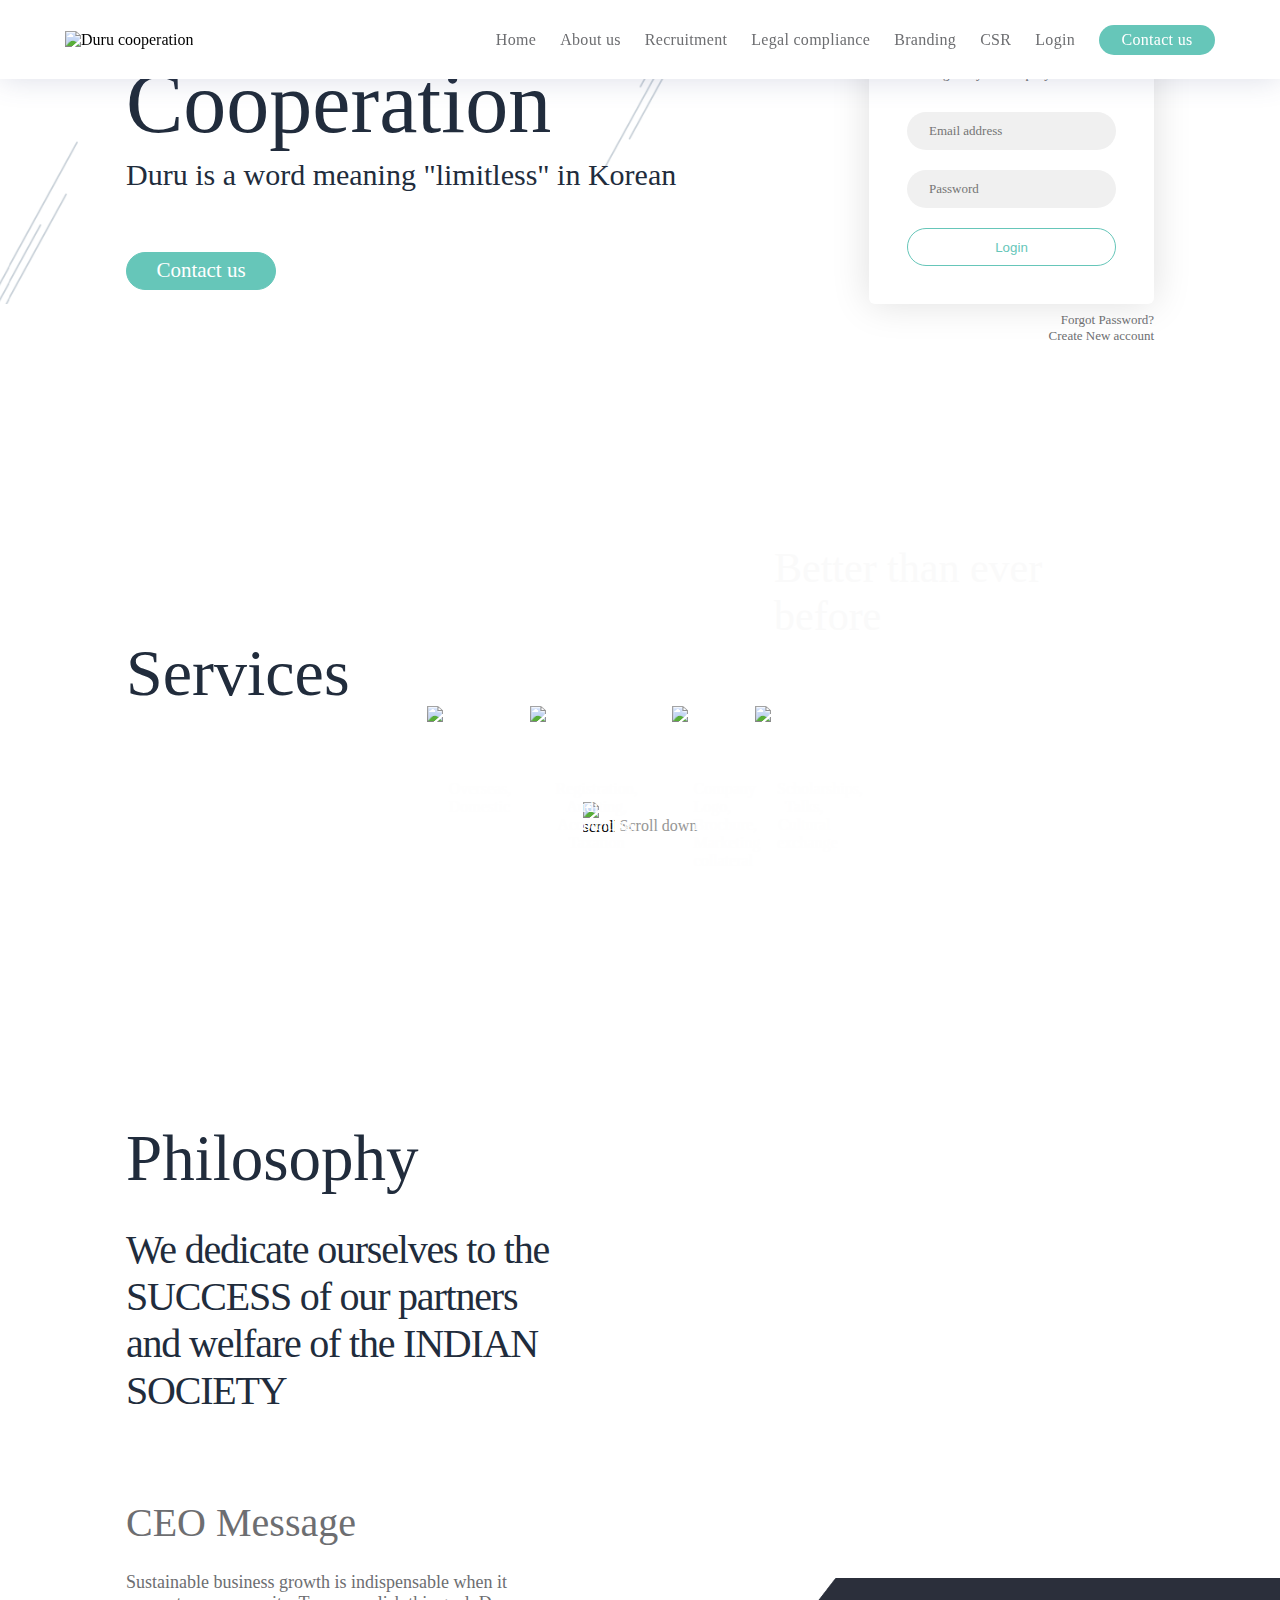
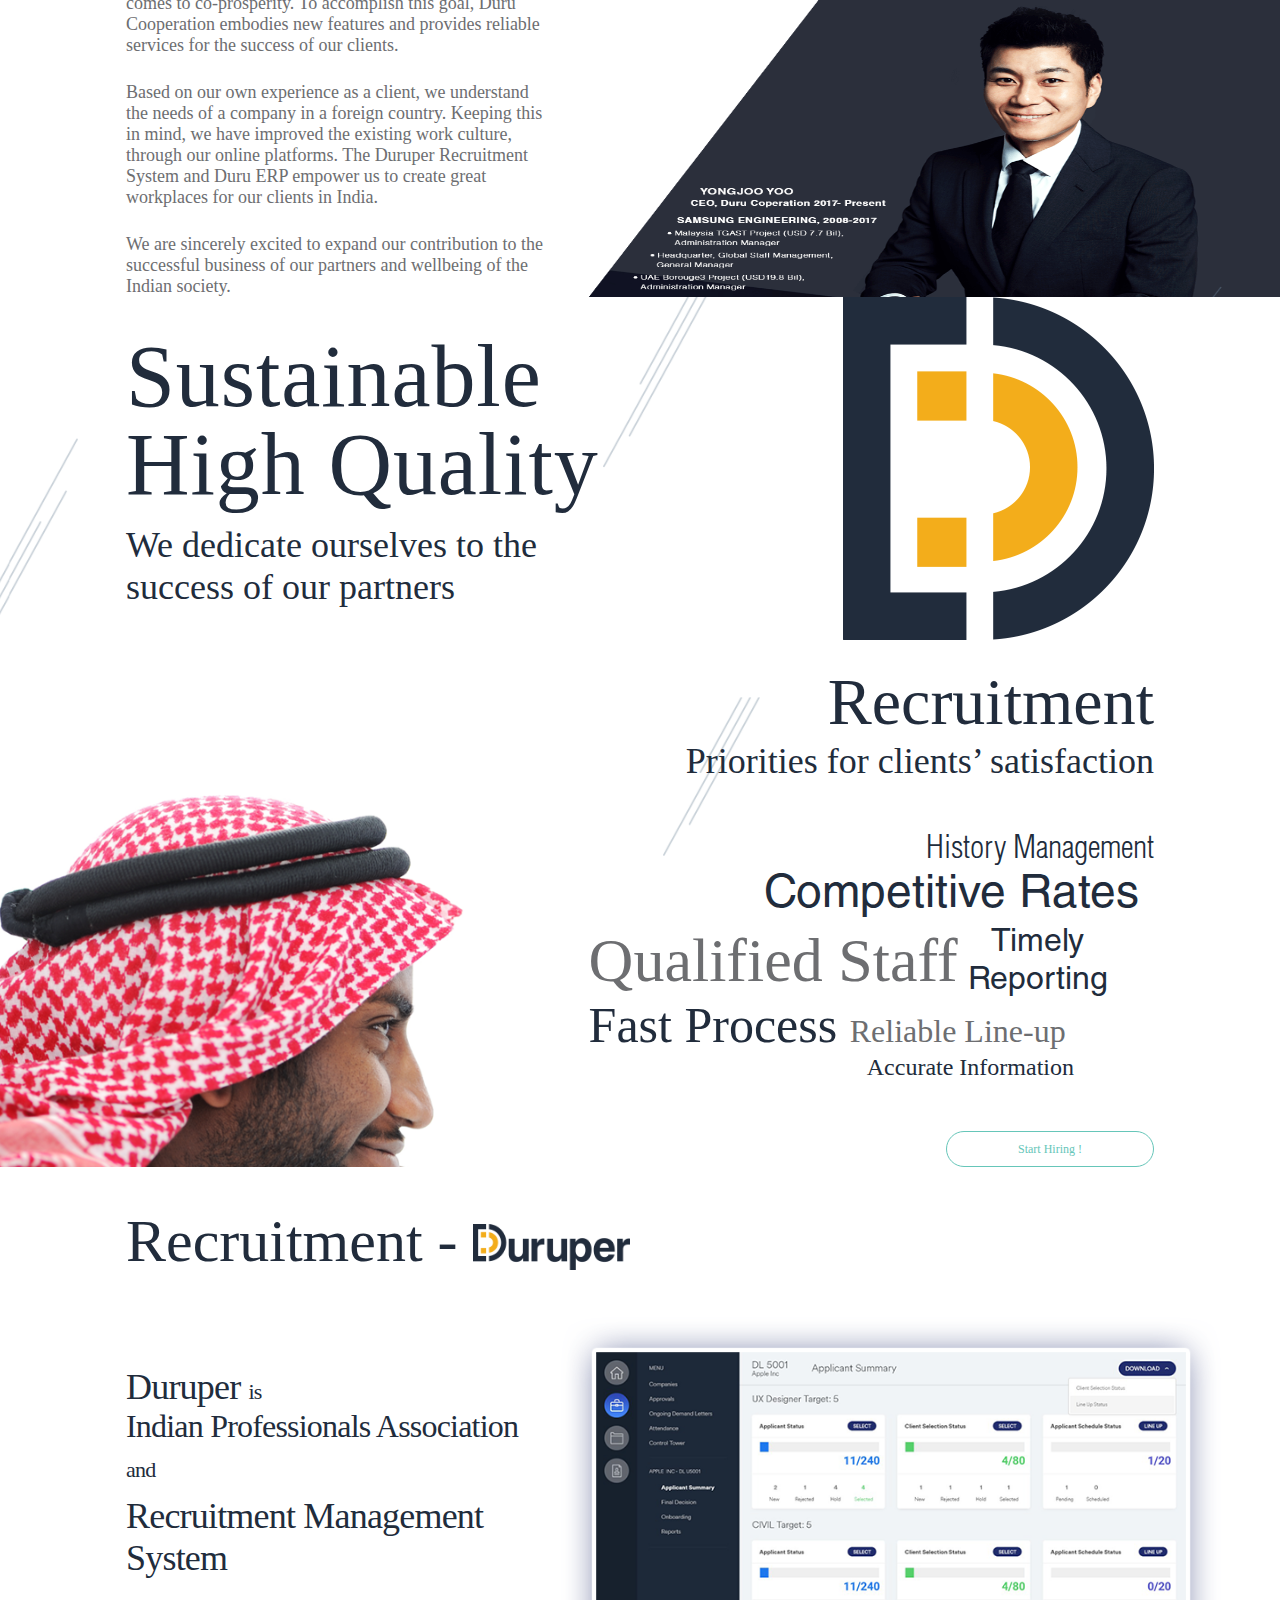
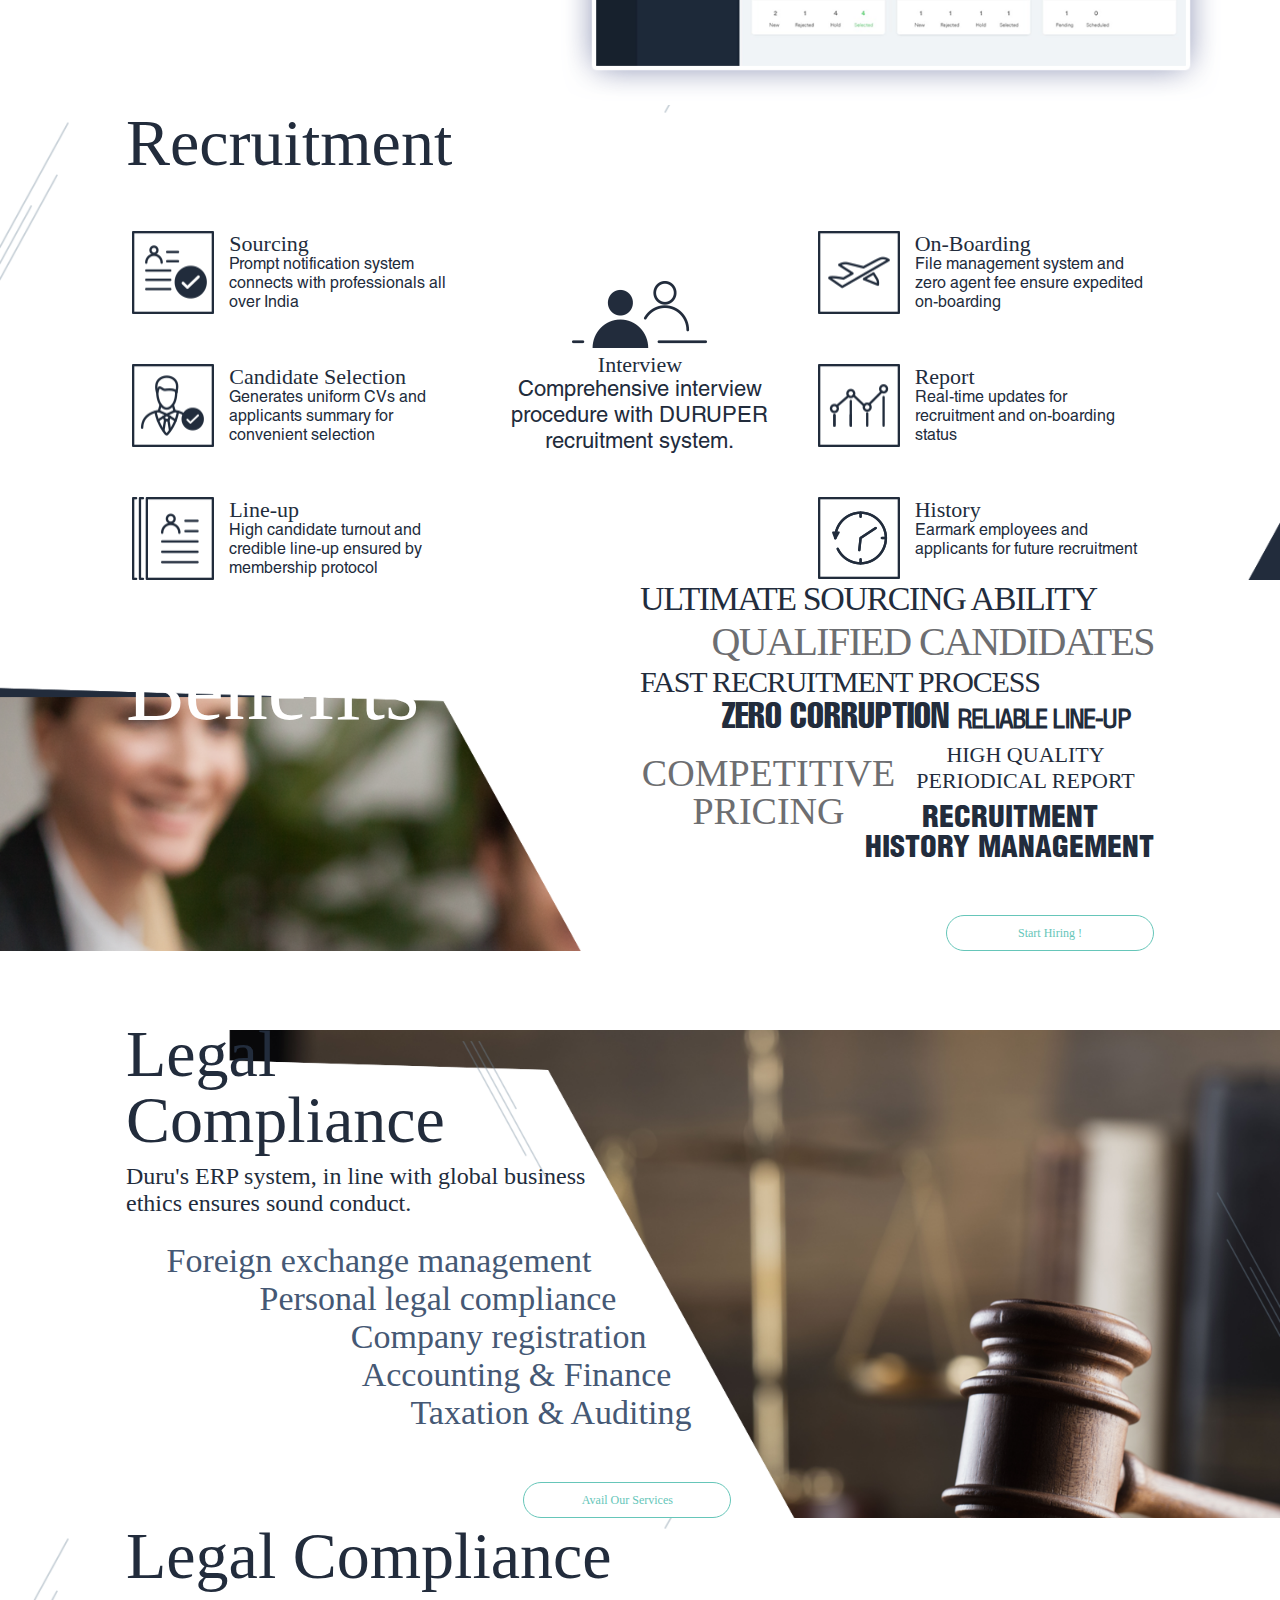
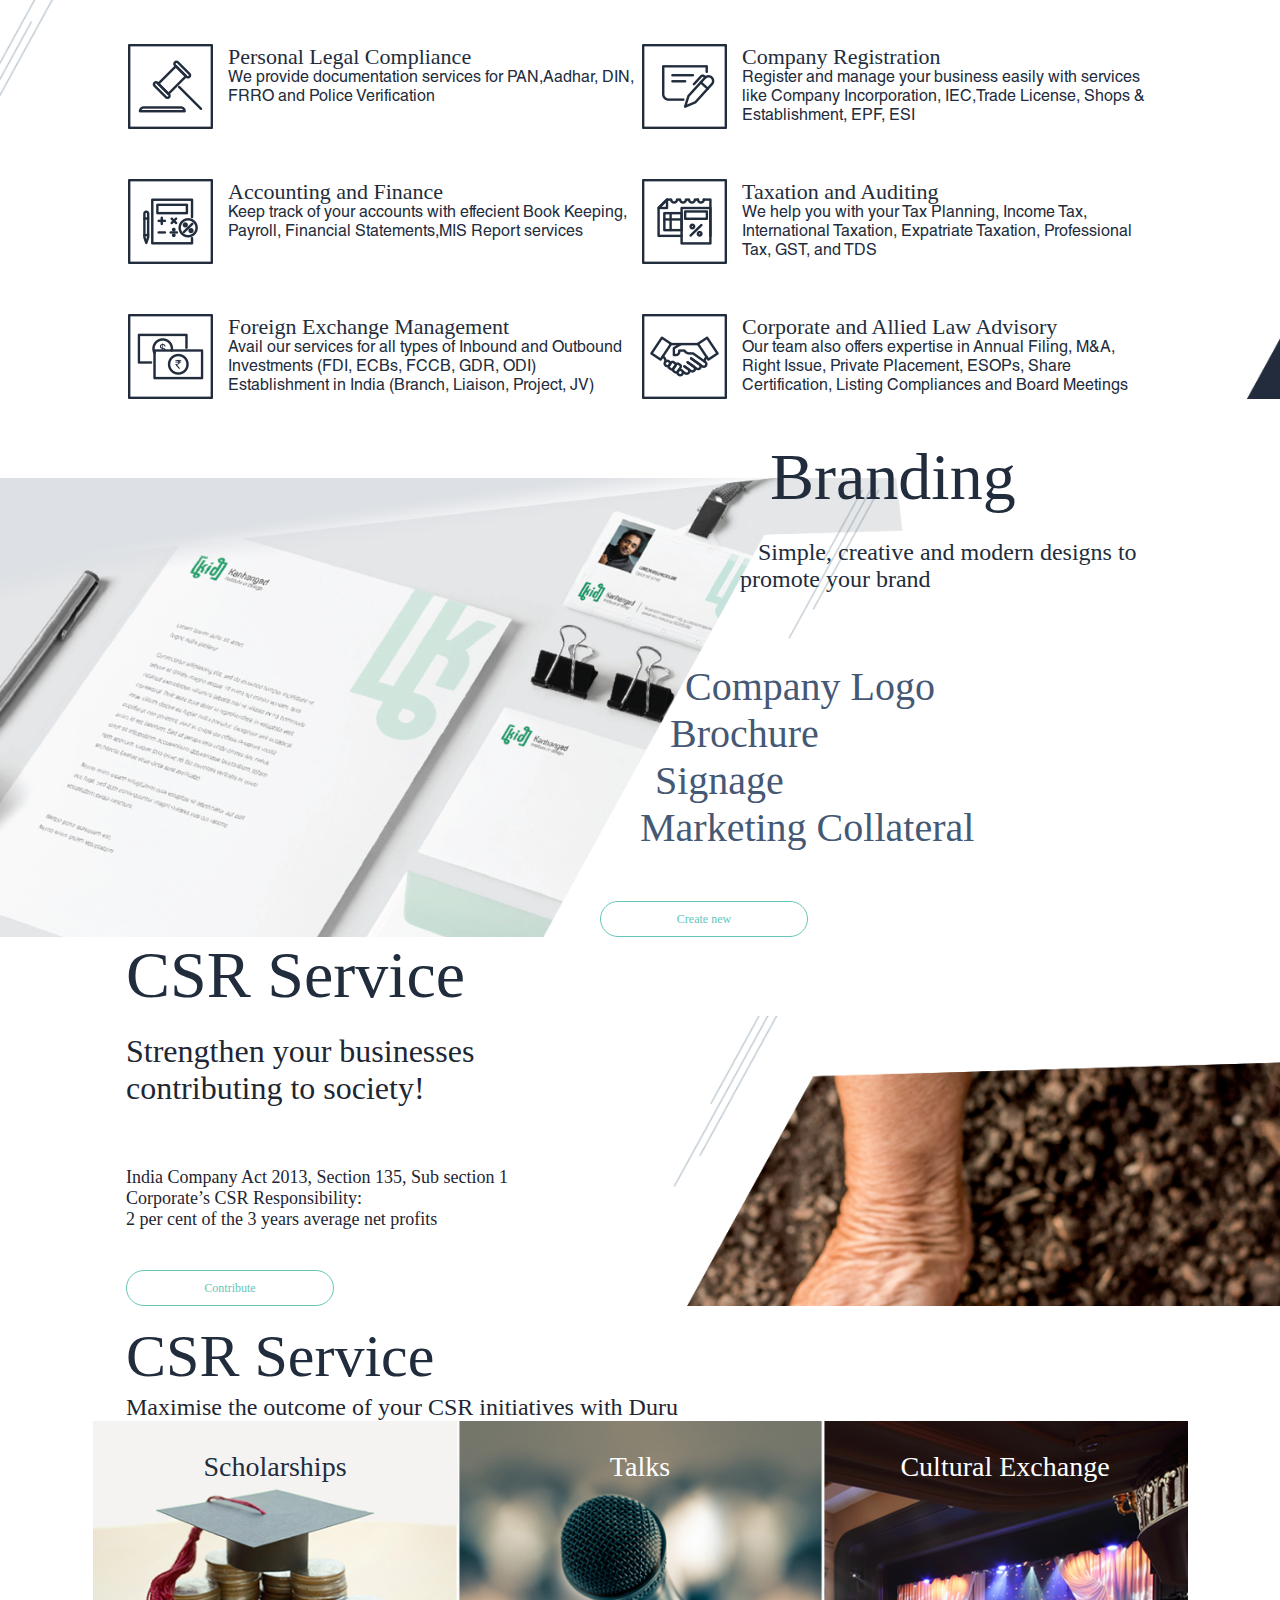
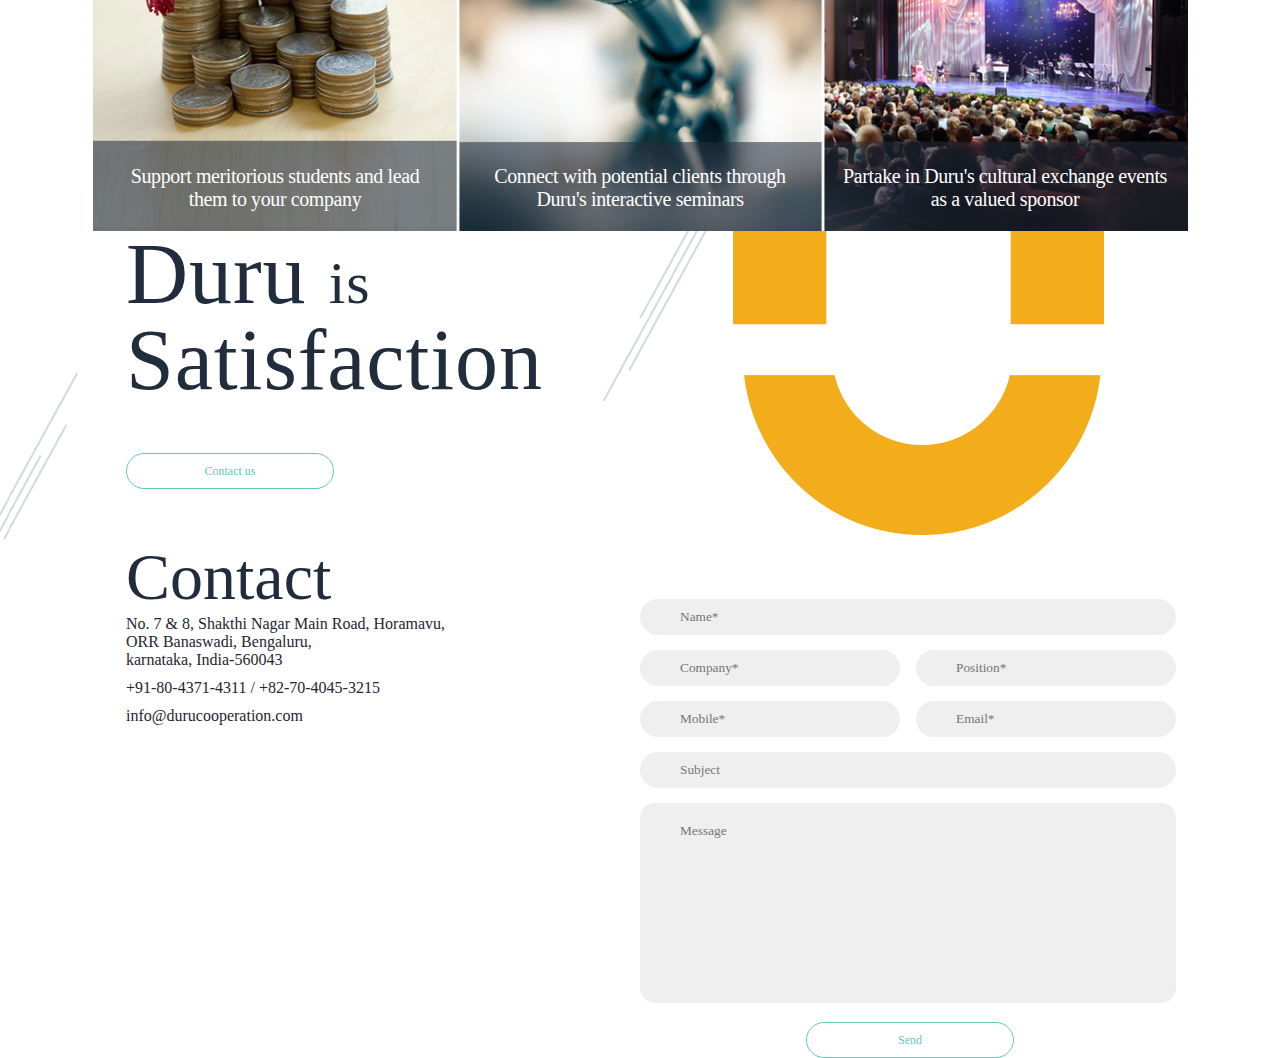
==== commit dcb89ad7: "Add files via upload" ====
--- a/duru/index.html
+++ b/duru/index.html
@@ -36,9 +36,12 @@
     <link rel="stylesheet" href="https://daneden.github.io/animate.css/animate.min.css">
     <script>
         $(document).ready(function () {
+//             if(window.innerWidth>1023){
+// console.log("sdfsdf");
+           
             $('#fullpage').fullpage({
                 verticalCentered: true,
-                responsiveWidth: 425,
+                responsiveWidth: 1023,
                 anchors: ['home', 'home-slide1', 'aboutus', 'aboutus-slide1', 'aboutus-slide2',
                     'aboutus-slide3', 'recruitment', 'recruitment-slide1', 'recruitment-slide2',
                     'recruitment-slide3', 'legalcompliance', 'legalcompliance-slide1', 'branding',
@@ -47,13 +50,19 @@
                 menu: '#top-menu',
                 scrollOverflow: true,
                 scrollBar: true,
+                
 
                 // lockAnchors:true
                 afterLoad: function (anchorLink, index) {
                     history.pushState(null, null, "index.html");
                 }
-            });
-
+
+            });
+
+        // }
+        // else{
+
+        // }
             $('.scroll-link').click(function (e) {
                 $('body,html').animate({
                     scrollTop: $('#sec1').offset().top - 20
@@ -62,6 +71,7 @@
             $("#top-menu li").click(function () {
                 $(window).resize();
             });
+          
             $(window).on('load', function () {
                 var wow = new WOW({
                     boxClass: 'wow',
@@ -76,6 +86,7 @@
                 });
                 wow.init();
             });
+           
             $(".menu ul li").click(function () {
                 $('.menu ul').removeClass('width_100');
                 $('body').removeClass('has-mobile-navigation-open');
@@ -391,7 +402,7 @@
                                     <img src="images/candidate-selection.png" alt="Candidate Selection">
                                     <div class="service_section4_div">
                                         <h4>Candidate Selection</h4>
-                                        <p>Generates uniform CVsand applicants summary forconvenient selection</p>
+                                        <p>Generates uniform CVs and applicants summary for convenient selection</p>
                                     </div>
                                 </div>
                                 <div class="service_section4_subcontainer1 wow animated fadeInDown" data-wow-delay="400ms">
@@ -497,7 +508,7 @@
                                     <img src="images/icon4.png" alt="Accounting and Finance">
                                     <div class="service_section4_div">
                                         <h4>Accounting and Finance</h4>
-                                        <p>Keep track of your accounts with effecientBook Keeping, Payroll, Financial Statements,MIS
+                                        <p>Keep track of your accounts with effecient Book Keeping, Payroll, Financial Statements,MIS
                                             Report services
                                         </p>
                                     </div>
--- a/duru/css/master.css
+++ b/duru/css/master.css
@@ -5,6 +5,10 @@
     padding: 0;
     width: 100%;
     height: 100%;
+   
+}
+.landingpage{
+    overflow:hidden !important;
 }
 
 @font-face {
@@ -141,20 +145,37 @@
     -webkit-transform: scale(1);
 }
 }
+input{
+   text-indent: 20px; 
+text-align: left !important;
+
+}
+textarea{
+    text-indent: 20px;   
+}
 ul {
     list-style-type: none;
 }
 .logo{
     width: 186px;
 }
+.success-msg,.error-msg{
+    font-family: HelveticaLTStd-Roman;
+    font-size: 14px;
+    color: #222c3c;
+    position: absolute;
+}
+.error-msg{
+color:red;
+}
 .popup-overlay{
-    position: absolute;
+    position: fixed;
     width: 100%;
     height: 100%;
     background: #2e3535;
     top: 0;
     z-index: 1;
-    overflow-y: scroll;
+    overflow-y: auto;
 }
 .popup{
     width: 600px;
@@ -223,6 +244,9 @@
     transform: rotate(0deg);
     height: 25px;
 }
+.section3_container1{
+    width:100%;
+}
 .close-icon:hover{
     transform: rotate(180deg);
 }
@@ -462,7 +486,9 @@
     background-position-y: 79px;
     background-repeat: no-repeat;
 }
-
+.section2_container1{
+    width: 50%;
+}
 .section2_container1 h2 {
     font-family: HelveticaLTStd-Bold;
     color: #ffffff;
@@ -478,7 +504,8 @@
 }
 
 .section2_container2 {
-    padding-left: 210px;
+       width: 50%;
+       padding-left: 134px;
 }
 
 .section2_container2 h3 {
@@ -504,6 +531,8 @@
 
 .service_cards {
     display: flex;
+    justify-content: center;
+
 }
 
 .card {
@@ -601,9 +630,9 @@
 
 .section5 {
     background: url(../images/duru-ceo-msg.png);
-    background-size: contain;
+    background-size: 70% 93%;
     background-position-x: right;
-    background-position-y: 50px;
+    background-position-y: 79px;
     background-repeat: no-repeat;
 }
 
@@ -1103,7 +1132,7 @@
 
 .service_section7 {
     background: url(../images/branding.png);
-    background-size: 86%;
+    background-size: 94%;
     background-position: 0%;
     background-position-y: 79px;
     background-repeat: no-repeat;
@@ -1242,6 +1271,9 @@
     margin-top: 8px;
     text-align: left;
     color: #1e2633;
+    max-width: 1200px;
+    margin: 0 auto;
+    margin-top: 8px;
 }
 
 .service_section9_container {
@@ -3025,6 +3057,8 @@
     }
     #fullpage{
         padding-top: 110px;
+        overflow-y: scroll !important;
+        height: 100vh !important;
     }
 }
 @media (min-width:1366px) and (max-width:1440px){
@@ -3036,7 +3070,7 @@
 
 @media (min-width:1280px) and (max-width:1365px){
 .section2 {
-    background-size: 110% 100%;
+    background-size: 100% 100%;
 }
 .card h4 {
  
@@ -3077,8 +3111,389 @@
       
         margin-left: 16px;
     }
-    .fp-tableCell{
+    /* .fp-tableCell{
         display: block !important;
         height: auto !important;
+    } */
+    .section1 {
+        background-size: cover;
+        background-position: 100%;
     }
-}+    .container1 h1{
+        font-size: 64px;
+    }
+    .h1-span1{
+        font-size: 44px;
+    }
+    .container1 p{
+        font-size: 22px;
+    }
+    
+.contact-us {
+    font-size: 14px;
+   
+ }
+ 
+ .section2_container1 h2{
+ font-size: 45px;
+ 
+ }
+ .section2_container2 h3{
+     font-size: 36px;
+   
+ }
+
+ .section2_container2 p {
+   
+     font-size: 30px;
+    
+ }
+ .section3_container1 h2 {
+   
+     font-size: 50px;
+   
+ }
+ 
+
+ .card h4 {
+   
+     /* top: 63px; */
+     font-size: 20px;
+ }
+ .card p {
+   
+   
+     font-size: 16px;
+ }
+ .section4_container1 h3 {
+     font-size: 50px;
+    
+ 
+ }
+ .section4_container1 p {
+     
+      font-size: 30px;
+    
+ }
+ 
+ .section4_container2 h4 {
+     font-size: 50px;
+    
+     
+ }
+ .section4_container2 h5 {
+     
+     font-size: 34px;
+   
+ }
+ .section4_container2 p {
+     font-size: 20px;
+   }
+ 
+   .section5_container1 h3 {
+    
+     font-size: 30px;
+   
+ }
+ 
+
+ .service_container1 h1 {
+     font-size: 64px;
+ }
+ .service_container1 p {
+     font-size: 30px;
+ }
+ 
+
+ .service_section2_container1 h2 {
+  
+    font-size: 30px;
+
+    
+    
+ }
+ .service_section2_container1 {
+    width: 55%;
+}
+ .service_section2_container1-para1 {
+     font-size: 22px;
+    
+ }
+ .service_section2_container1-para2 {
+     font-size: 30px;
+     position: relative;
+ }
+ .service_section2_container1-para3 {
+     font-size: 32px;
+    position: relative;
+   
+ }
+ .service_section2_container1-para3 span {
+     font-size: 36px;
+     right: 0;
+ }
+ .service_section2_container1-para4 {
+      font-size: 24px;
+    
+ }
+ .service_section2_container1-para4 span {
+    font-size: 26px;
+    
+ }
+ .service_section2_container1-para5 {
+     
+     font-size: 20px;
+     margin-top: 20px;
+    
+ }
+ 
+ .service_container2 img {
+    width: 250px;
+   
+}
+.section5 {
+    background-size: 65% 90%;
+}
+ .service_section2 {
+    background-size: 100% 100%;
+ }
+ .service_section3_container1 h2 {
+     font-size: 45px;
+   
+    
+ }
+ .service_section3_container1 p {
+     font-size: 26px;
+  
+ }
+ .service_section3_container1 .span2 {
+     font-size: 22px;
+ }
+ .service_section3_container1 .span3 {
+     font-size: 22px;
+    
+ }
+
+ .service_section4 h2 {
+  
+     font-size: 45px;
+   
+ }
+
+
+ .service_section4_subcontainer2 p ,.service_section4_subcontainer2 h4{
+     
+     font-size: 26px;
+    
+ }
+
+ .service_section5_container1 h2 {
+     font-size: 50px;
+    
+   
+ }
+ .service_section5_container1 h2 span {
+     font-size: 52px;
+ }
+ 
+ .para1 {
+     font-size: 26px;
+    
+    }
+    .para2 {
+     font-size: 30px;
+   
+ }
+ .para3 {
+ 
+      font-size: 22px;
+   }
+   .para4{
+    
+       font-size: 26px;
+     
+   }
+   .para4 span {
+     font-size: 20px;
+    
+ }
+
+ .para5_span1 {
+     font-size: 24px;
+    
+ }
+ .para5_span2 {
+     font-size: 24px;
+  
+ }
+ .para6 {
+     font-size: 22px;
+     float: none;
+   
+ }
+ .service_section3_container2 img {
+    width: 440px;
+ }
+ .service_section3 {
+   
+    background-size: 118%;
+    background-position: 50% 100%
+ }
+ .service_section6_container1 h3 {
+     font-size: 26px;
+   
+ }
+ .service_section6_para1 {
+     font-size: 20px;
+   
+ }
+ .service_section6_para2, .service_section6_para3, .service_section6_para4, .service_section6_para5, .service_section6_para6 {
+     font-size: 26px;
+  
+ }
+
+ .service_section7_container2 h3 {
+     font-size: 50px;
+    
+ }
+ .service_section7_para1 {
+     font-size: 20px;
+    
+ }
+ .service_section7_para2, .service_section7_para3, .service_section7_para4, .service_section7_para5 {
+     font-size: 30px;
+   
+ }
+ .create_new {
+    
+     font-size: 12px;
+   
+ }
+
+ .service_section7_container1 h3 {
+     font-size: 50px;
+ }
+ .service_section7_container1 h4 {
+     font-size: 22px;
+   
+ }
+ .service_section7_container1 p {
+     font-size: 20px;
+ }
+
+ .service_section9 h3 {
+     font-size: 45px;
+     }
+ .service_section9_para1 {
+    
+     font-size: 20px;
+    
+ }
+
+ .service_section9_para2 {
+   
+     font-size: 22px;
+    
+   
+    
+ }
+ .service_section9_para3 {
+     font-size: 16px;
+     bottom:25px;
+     
+ }
+ .service_section10_container1 h3 {
+     font-size: 64px;
+   
+ }
+ .service_section10_container1 .span1 {
+     font-size: 30px;
+ }
+
+ .section6_container1 h3 {
+     font-size: 50px;
+    
+ }
+ .section6_container1 p, .section6_container1 a {
+     font-size: 14px;
+    
+    
+ }
+ .service_section4_subcontainer4 {
+    width: 380px;
+   
+    margin-top: 30px;
+    align-items: end;
+}
+.section6_input {
+    width: 466px;
+
+}
+.contact-map {
+    width: 381px;
+    height: 270px;
+    margin-top: 20px;
+}
+.service_section9_subcontainer {
+    width: 314px;
+    height: 389px;
+    position: relative;
+    margin: 0 5px;
+}
+.service_section9_subcontainer img {
+    max-width: auto;
+    height: 385px;
+    width: 310px;
+    object-fit: cover;
+}
+.service_section10_container2 img{
+    width: 280px;
+}
+.section6_input2 {
+    
+    width: 225px !important;
+    
+}
+.section6_input1 {
+    width: 225px !important;
+}
+.section6_container2 form textarea {
+  
+    width: 466px;
+}
+.service_section8 {
+    background-size: 107%;
+}
+.service_section7 {
+    
+    background-size: 100%;
+}
+}
+
+@media (min-width:1280px){
+
+
+.service_section7_container2 h3 {
+   
+    margin-top: 40px;
+}
+.section6_container2 form{
+    width: 540px;
+    margin: 0 auto;
+}
+}
+@media (min-width:1440px){
+
+    .service_section2_container1{
+        max-width: 568px;
+    }
+   
+}
+@media (min-width:1550px){
+
+    .service_section5_container2,.service_section5_container1{
+        width:600px;
+    }
+}
+
+ 